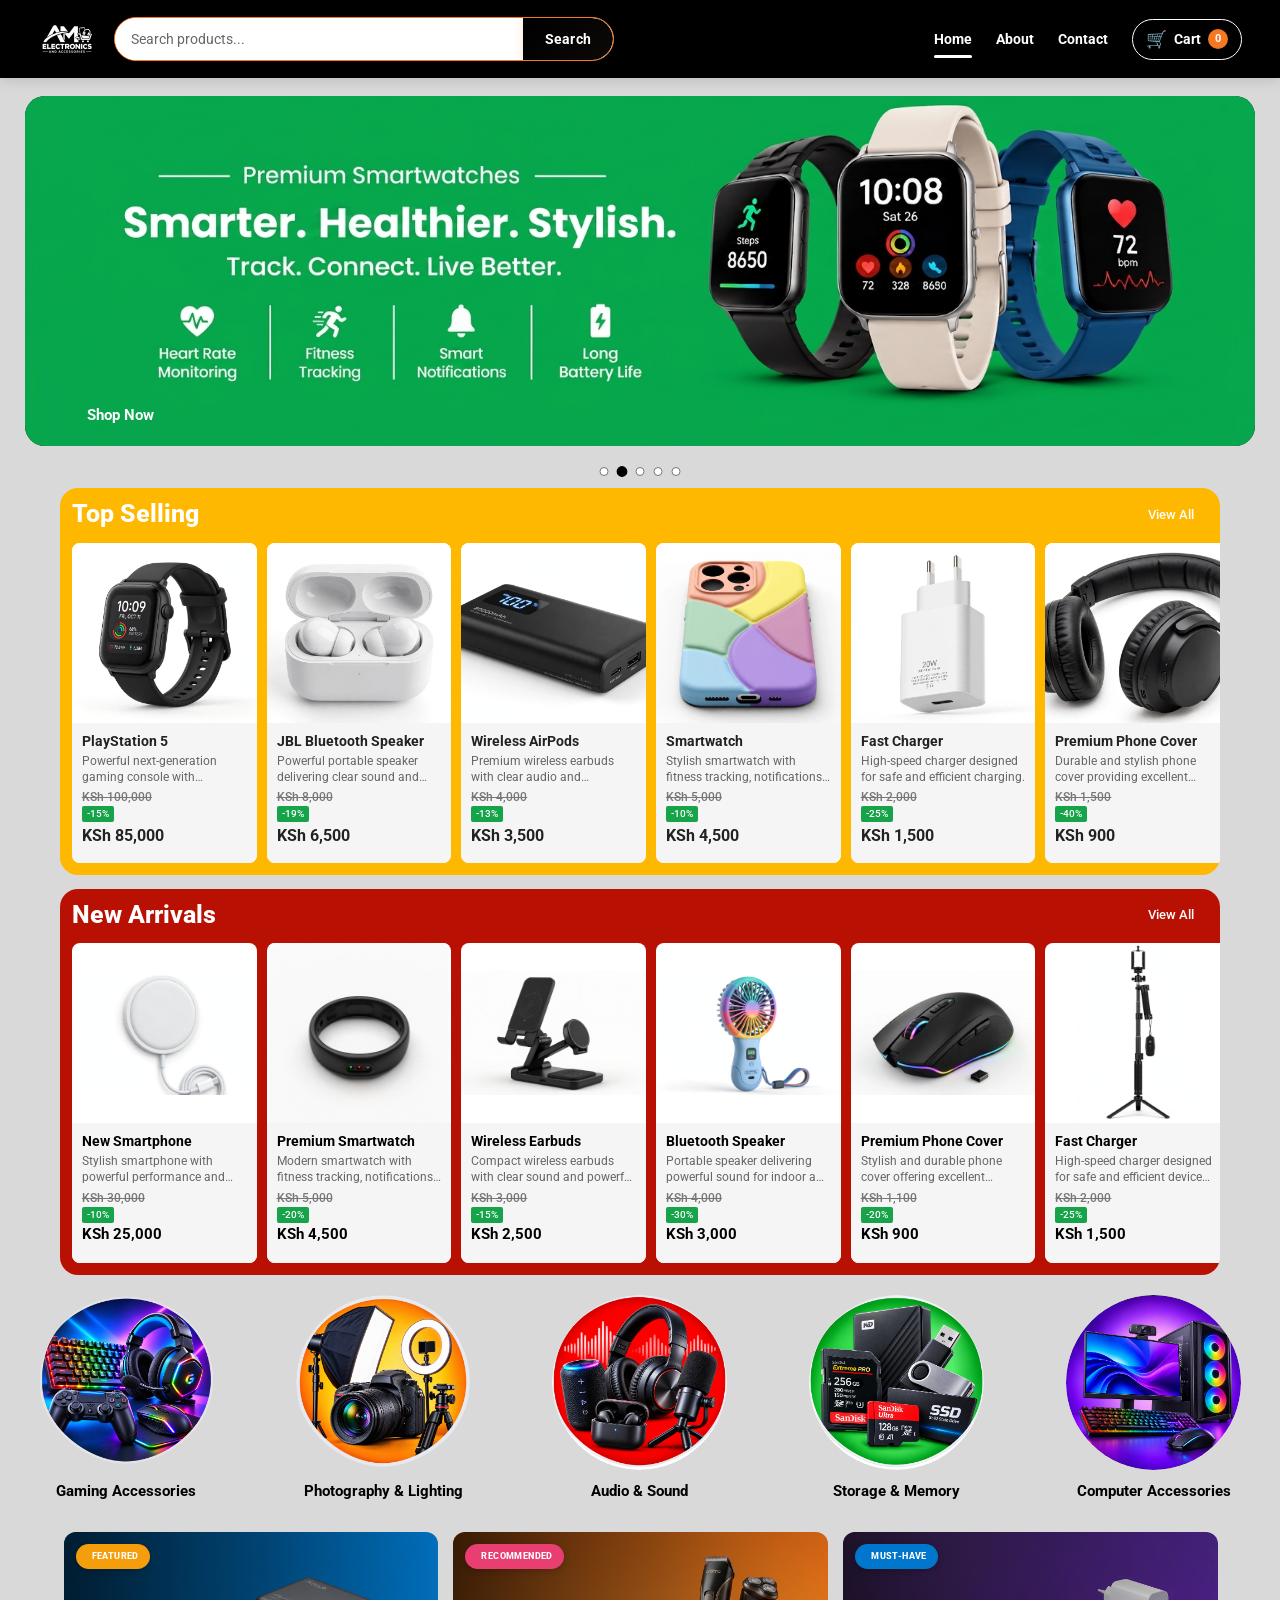
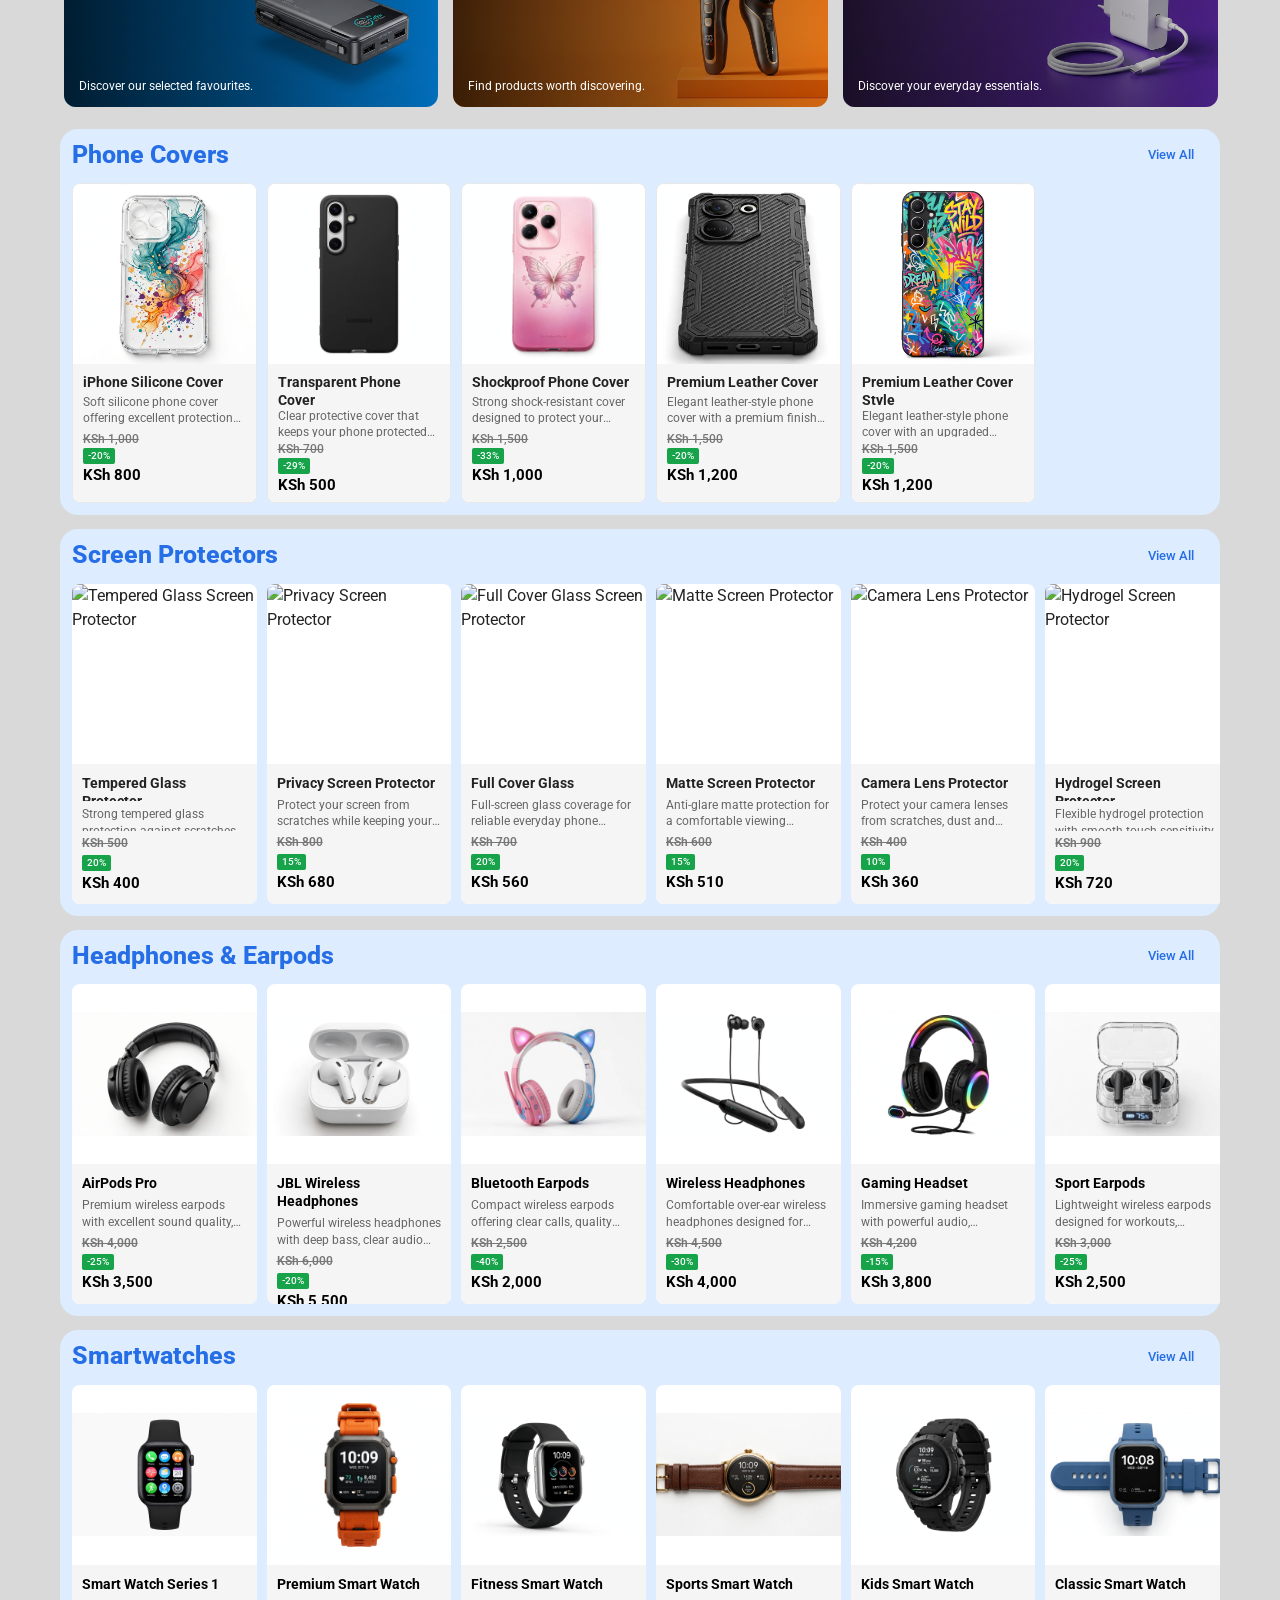
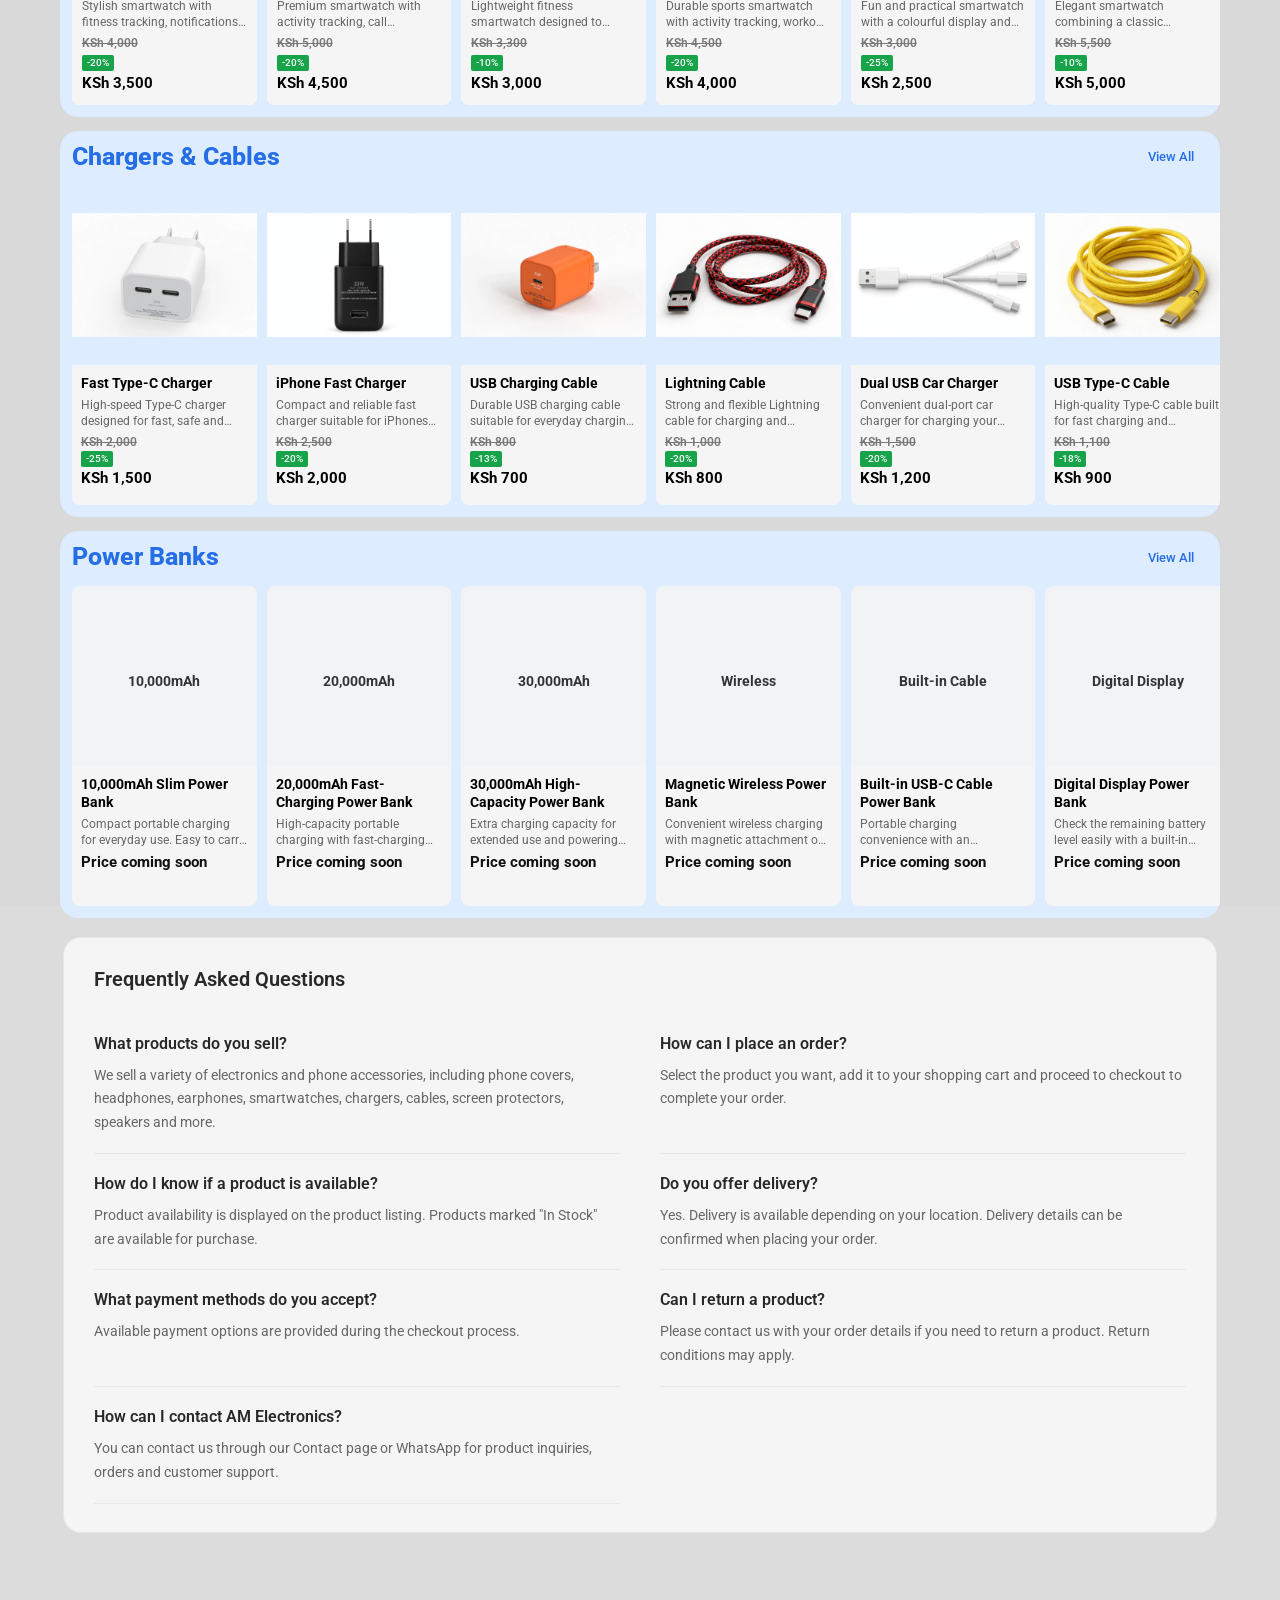
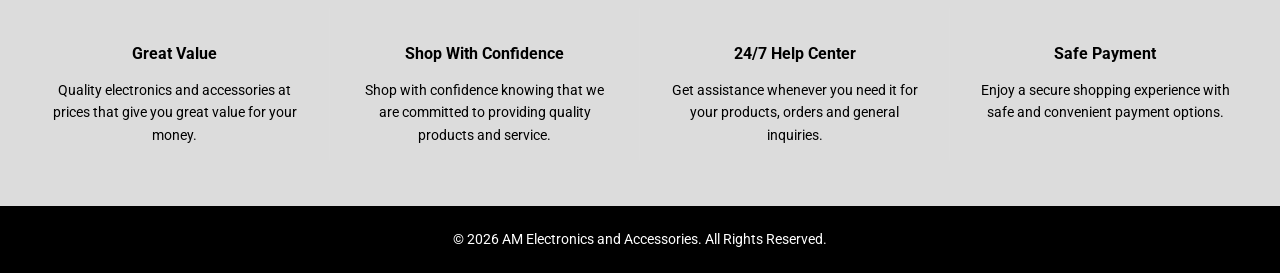
==== index.html @ 2d087022 "Update print statement from 'Hello' to 'Goodbye'" ====
<!DOCTYPE html>
<html lang="en">
<head>
  <meta charset="UTF-8" />
  <meta name="viewport" content="width=device-width, initial-scale=1.0" />
  <title>Ecommerce project</title>

  <link rel="stylesheet"
      href="https://cdnjs.cloudflare.com/ajax/libs/font-awesome/7.3.1/css/all.min.css">
  
      <!-- External CSS -->
  <link rel="stylesheet" href="Index.css"/>
</head>

<body>


<!-- =========================================
     FIXED BLACK NAVBAR
========================================= -->

<header class="site-navbar">

    <div class="navbar-container">

        <!-- LOGO -->
        <a href="index.html" class="navbar-logo">
            <img
                src="images.html/AM Electronics Logo in White.png"
                alt="AM Electronics and Accessories logo"
            >
        </a>


        <!-- SEARCH BAR -->
        <div class="navbar-search">

            <input
                type="search"
                id="productSearch"
                placeholder="Search products..."
                aria-label="Search products"
            >

            <button
                type="button"
                id="searchButton"
                aria-label="Search"
            >
                Search
            </button>

        </div>



        <!-- NAVIGATION -->
<nav class="navbar-menu" id="navbarMenu">

    <a href="index.html" class="active">
        Home
    </a>

    <a href="about.html">
        About
    </a>

    <a href="contact.html">
        Contact
    </a>

    <!-- CART -->
    <a href="cart.html" class="navbar-cart">

        <span class="cart-icon">🛒</span>

        <span>Cart</span>

        <span
            class="cart-count"
            id="cartCount"
        >
            0
        </span>

    </a>

</nav>
       

        <!-- MOBILE MENU BUTTON -->
        <button
            class="mobile-menu-button"
            id="mobileMenuButton"
            type="button"
            aria-label="Open navigation menu"
            aria-expanded="false"
        >
            ☰
        </button>

    </div>

</header>




<!-- =====================================================
     HERO SECTION
     DESKTOP IMAGES: DESKTOP + TABLETS
     MOBILE IMAGES: MOBILE PHONES
     ONLY SHOP NOW BUTTONS ARE CLICKABLE
===================================================== -->

<section class="hero"
         id="hero"
         aria-label="Featured promotions">

    <div class="hero-slider">




<!-- SLIDE 1 -->

<div class="hero-slide active">

    <picture>

        <source
            media="(max-width: 600px)"
            srcset="./images.html/Mobile/phone%20hero%20slide%201%20final.jpeg"
        >

        <img
            src="./images.html/1230px hero slide 1.png"
            alt="Electronics and accessories"
        >

    </picture>

    <a href="shop.html" class="hero-button">
        Shop Now
        <i class="fa-solid fa-arrow-right" aria-hidden="true"></i>
    </a>

</div>


      

      
        <!-- SLIDE 2 -->

        <div class="hero-slide">

            <picture>
                <source
                    media="(max-width: 600px)"
                    srcset="./images.html/Mobile/Phone%20hero%20slide%202%20final%20edit.png"
                >

                <img
                    src="images.html/1230px hero slide 2 refined.jpeg"
                    alt="Premium phone case collection"
                >
            </picture>

            <a href="shop.html" class="hero-button">
                Shop Now
                <i class="fa-solid fa-arrow-right" aria-hidden="true"></i>
            </a>

        </div>


        <!-- SLIDE 3 -->

        <div class="hero-slide">

            <picture>
                <source
                    media="(max-width: 600px)"
                    srcset="./images.html/Mobile/Phone%20hero%20slide%203.png"
                >

                <img
                    src="images.html/Powerbanks hero image with purple background.jpg"
                    alt="Modern smartwatches"
                >
            </picture>

            <a href="shop.html" class="hero-button">
                Shop Now
                <i class="fa-solid fa-arrow-right" aria-hidden="true"></i>
            </a>

        </div>


        <!-- SLIDE 4 -->

        <div class="hero-slide">

            <picture>
                <source
                    media="(max-width: 600px)"
                    srcset="images.html/mobile/hero-slide-4.png"
                >

                <img
                    src="images.html/Fast Charging Accessories on Blue.png"
                    alt="Power banks"
                >
            </picture>

            <a href="shop.html" class="hero-button">
                Shop Now
                <i class="fa-solid fa-arrow-right" aria-hidden="true"></i>
            </a>

        </div>


        <!-- SLIDE 5 -->

        <div class="hero-slide">

            <picture>
                <source
                    media="(max-width: 600px)"
                    srcset="./images.html/Mobile/Phone%20hero%20slide%205.png"
                >

                <img
                    src="images.html/Vibrant Phone Cases on Orange Gradient.png"
                    alt="Phone and laptop stands"
                >
            </picture>

            <a href="shop.html" class="hero-button">
                Shop Now
                <i class="fa-solid fa-arrow-right" aria-hidden="true"></i>
            </a>

        </div>

    </div>


    <!-- PREVIOUS SLIDE -->

    <button
        class="hero-prev"
        type="button"
        aria-label="Previous slide">
        &#10094;
    </button>


    <!-- NEXT SLIDE -->

    <button
        class="hero-next"
        type="button"
        aria-label="Next slide">
        &#10095;
    </button>


    <!-- PAGINATION DOTS -->

    <div class="hero-dots">

        <button class="hero-dot active"
                data-slide="0"
                type="button"
                aria-label="Go to slide 1"
                aria-current="true"></button>

        <button class="hero-dot"
                data-slide="1"
                type="button"
                aria-label="Go to slide 2"></button>

        <button class="hero-dot"
                data-slide="2"
                type="button"
                aria-label="Go to slide 3"></button>

        <button class="hero-dot"
                data-slide="3"
                type="button"
                aria-label="Go to slide 4"></button>

        <button class="hero-dot"
                data-slide="4"
                type="button"
                aria-label="Go to slide 5"></button>

    </div>

</section>



<!-- =========================================================
     TOP SELLING PRODUCTS SECTION
     ========================================================= -->

<!-- GOOGLE FONT: POPPINS -->

<link rel="preconnect" href="https://fonts.googleapis.com">
<link rel="preconnect" href="https://fonts.gstatic.com" crossorigin>

<link
    href="https://fonts.googleapis.com/css2?family=Poppins:wght@400;500;600;700&display=swap"
    rel="stylesheet">


<section class="top-selling-section" id="top-selling">

    <!-- =====================================================
         CAROUSEL CONTAINER
         ===================================================== -->

    <div class="top-selling-slider">


        <!-- =================================================
             CAROUSEL HEADER
             ================================================= -->

        <div class="top-selling-header">

            <!-- SECTION HEADING: TOP LEFT -->

            <div class="top-selling-heading">

                <h2>Top Selling</h2>

            </div>


            <!-- VIEW ALL: TOP RIGHT -->

            <a
                href="shop.html?placement=top-selling"
                class="top-selling-shop-btn"
                aria-label="View all top-selling products">

                View All

                <i class="fa-solid fa-arrow-right" aria-hidden="true"></i>

            </a>

        </div>


        <!-- =================================================
             LEFT SCROLL BUTTON
             ================================================= -->

        <button
            class="top-selling-arrow top-selling-prev"
            id="topSellingPrev"
            type="button"
            aria-label="Scroll to previous products">

            <i class="fa-solid fa-chevron-left" aria-hidden="true"></i>

        </button>


        <!-- =================================================
             PRODUCT TRACK
             ================================================= -->

        <div class="top-selling-track" id="topSellingTrack">


            <!-- =============================================
                 PRODUCT 1: PLAYSTATION 5
                 ============================================= -->

            <article class="top-selling-card"
                     data-product-id="ps5">

                <a
                    href="product-details.html?id=ps5"
                    class="product-details-link"
                    aria-label="View PlayStation 5 details">

                    <div class="top-selling-image">

                        <img
                            src="images.html/Top selling items category, item 1.enc"
                            alt="PlayStation 5 gaming console"
                            loading="lazy">

                    </div>

                </a>


                <div class="top-selling-details">

                    <h3>
                        <a
                            href="product-details.html?id=ps5"
                            class="product-details-link">

                            PlayStation 5

                        </a>
                    </h3>


                    <p>
                        Powerful next-generation gaming console with
                        immersive graphics and performance.
                    </p>


                    <div class="top-selling-price">

                        <del>KSh 100,000</del>

                        <span class="discount-badge">
                            -15%
                        </span>

                        <strong>KSh 85,000</strong>

                    </div>

                </div>

            </article>


            <!-- =============================================
                 PRODUCT 2: JBL BLUETOOTH SPEAKER
                 ============================================= -->

            <article class="top-selling-card"
                     data-product-id="jbl-speaker">

                <a
                    href="product-details.html?id=jbl-speaker"
                    class="product-details-link"
                    aria-label="View Bluetooth Speaker details">

                    <div class="top-selling-image">

                        <img
                            src="images.html/Top selling items category, item 2.enc"
                            alt="JBL Bluetooth speaker"
                            loading="lazy">

                    </div>

                </a>


                <div class="top-selling-details">

                    <h3>
                        <a
                            href="product-details.html?id=jbl-speaker"
                            class="product-details-link">

                            JBL Bluetooth Speaker

                        </a>
                    </h3>


                    <p>
                        Powerful portable speaker delivering clear
                        sound and deep bass.
                    </p>


                    <div class="top-selling-price">

                        <del>KSh 8,000</del>

                        <span class="discount-badge">
                            -19%
                        </span>

                        <strong>KSh 6,500</strong>

                    </div>

                </div>

            </article>


            <!-- =============================================
                 PRODUCT 3: WIRELESS AIRPODS
                 ============================================= -->

            <article class="top-selling-card"
                     data-product-id="airpods">

                <a
                    href="product-details.html?id=airpods"
                    class="product-details-link"
                    aria-label="View Wireless AirPods details">

                    <div class="top-selling-image">

                        <img
                            src="images.html/Top selling items category, item 3.enc"
                            alt="Wireless AirPods earbuds"
                            loading="lazy">

                    </div>

                </a>


                <div class="top-selling-details">

                    <h3>
                        <a
                            href="product-details.html?id=airpods"
                            class="product-details-link">

                            Wireless AirPods

                        </a>
                    </h3>


                    <p>
                        Premium wireless earbuds with clear audio
                        and convenient charging.
                    </p>


                    <div class="top-selling-price">

                        <del>KSh 4,000</del>

                        <span class="discount-badge">
                            -13%
                        </span>

                        <strong>KSh 3,500</strong>

                    </div>

                </div>

            </article>


            <!-- =============================================
                 PRODUCT 4: SMARTWATCH
                 ============================================= -->

            <article class="top-selling-card"
                     data-product-id="smartwatch">

                <a
                    href="product-details.html?id=smartwatch"
                    class="product-details-link"
                    aria-label="View Smartwatch details">

                    <div class="top-selling-image">

                        <img
                            src="images.html/Top selling items category, item 4.enc"
                            alt="Smartwatch"
                            loading="lazy">

                    </div>

                </a>


                <div class="top-selling-details">

                    <h3>
                        <a
                            href="product-details.html?id=smartwatch"
                            class="product-details-link">

                            Smartwatch

                        </a>
                    </h3>


                    <p>
                        Stylish smartwatch with fitness tracking,
                        notifications and smart features.
                    </p>


                    <div class="top-selling-price">

                        <del>KSh 5,000</del>

                        <span class="discount-badge">
                            -10%
                        </span>

                        <strong>KSh 4,500</strong>

                    </div>

                </div>

            </article>


            <!-- =============================================
                 PRODUCT 5: FAST CHARGER
                 ============================================= -->

            <article class="top-selling-card"
                     data-product-id="fast-charger">

                <a
                    href="product-details.html?id=fast-charger"
                    class="product-details-link"
                    aria-label="View Fast Charger details">

                    <div class="top-selling-image">

                        <img
                            src="images.html/Top selling items category, item 5.enc"
                            alt="Fast charger"
                            loading="lazy">

                    </div>

                </a>


                <div class="top-selling-details">

                    <h3>
                        <a
                            href="product-details.html?id=fast-charger"
                            class="product-details-link">

                            Fast Charger

                        </a>
                    </h3>


                    <p>
                        High-speed charger designed for safe
                        and efficient charging.
                    </p>


                    <div class="top-selling-price">

                        <del>KSh 2,000</del>

                        <span class="discount-badge">
                            -25%
                        </span>

                        <strong>KSh 1,500</strong>

                    </div>

                </div>

            </article>


            <!-- =============================================
                 PRODUCT 6: PREMIUM PHONE COVER
                 ============================================= -->

            <article class="top-selling-card"
                     data-product-id="phone-cover">

                <a
                    href="product-details.html?id=phone-cover"
                    class="product-details-link"
                    aria-label="View Premium Phone Cover details">

                    <div class="top-selling-image">

                        <img
                            src="images.html/Top selling items category, item 6.enc"
                            alt="Premium phone cover"
                            loading="lazy">

                    </div>

                </a>


                <div class="top-selling-details">

                    <h3>
                        <a
                            href="product-details.html?id=phone-cover"
                            class="product-details-link">

                            Premium Phone Cover

                        </a>
                    </h3>


                    <p>
                        Durable and stylish phone cover providing
                        excellent everyday protection.
                    </p>


                    <div class="top-selling-price">

                        <del>KSh 1,500</del>

                        <span class="discount-badge">
                            -40%
                        </span>

                        <strong>KSh 900</strong>

                    </div>

                </div>

            </article>


            <!-- =============================================
                 PRODUCT 7: LED RING LIGHT
                 ============================================= -->

            <article class="top-selling-card"
                     data-product-id="ring-light">

                <a
                    href="product-details.html?id=ring-light"
                    class="product-details-link"
                    aria-label="View LED Ring Light details">

                    <div class="top-selling-image">

                        <img
                            src="images.html/Top selling items category, item 7.enc"
                            alt="LED ring light"
                            loading="lazy">

                    </div>

                </a>


                <div class="top-selling-details">

                    <h3>
                        <a
                            href="product-details.html?id=ring-light"
                            class="product-details-link">

                            LED Ring Light

                        </a>
                    </h3>


                    <p>
                        Adjustable lighting for photography,
                        videos and livestreaming.
                    </p>


                    <div class="top-selling-price">

                        <del>KSh 3,500</del>

                        <span class="discount-badge">
                            -20%
                        </span>

                        <strong>KSh 2,800</strong>

                    </div>

                </div>

            </article>


            <!-- =============================================
                 PRODUCT 8: USB TYPE-C CABLE
                 ============================================= -->

            <article class="top-selling-card"
                     data-product-id="type-c-cable">

                <a
                    href="product-details.html?id=type-c-cable"
                    class="product-details-link"
                    aria-label="View USB Type-C Cable details">

                    <div class="top-selling-image">

                        <img
                            src="images.html/Top selling items category, item 8.enc"
                            alt="USB Type-C cable"
                            loading="lazy">

                    </div>

                </a>


                <div class="top-selling-details">

                    <h3>
                        <a
                            href="product-details.html?id=type-c-cable"
                            class="product-details-link">

                            USB Type-C Cable

                        </a>
                    </h3>


                    <p>
                        Durable fast-charging cable suitable for
                        modern smartphones and devices.
                    </p>


                    <div class="top-selling-price">

                        <del>KSh 1,200</del>

                        <span class="discount-badge">
                            -33%
                        </span>

                        <strong>KSh 800</strong>

                    </div>

                </div>

            </article>


        </div>
        <!-- END PRODUCT TRACK -->


        <!-- =================================================
             RIGHT SCROLL BUTTON
             ================================================= -->

        <button
            class="top-selling-arrow top-selling-next"
            id="topSellingNext"
            type="button"
            aria-label="Scroll to next products">

            <i class="fa-solid fa-chevron-right" aria-hidden="true"></i>

        </button>


    </div>
    <!-- END CAROUSEL CONTAINER -->

</section>

<!-- END TOP SELLING SECTION -->



<!-- =========================================================
     NEW ARRIVALS SECTION
     AM ELECTRONICS AND ACCESSORIES
========================================================= -->

<section class="new-arrivals-section" id="new-arrivals">

    <!-- MAIN CAROUSEL CONTAINER -->
    <div class="new-arrivals-slider">

        <!-- SECTION HEADER -->
        <div class="new-arrivals-header">

            <!-- LEFT: SECTION HEADING -->
            <div class="new-arrivals-heading">
                <h2>New Arrivals</h2>
            </div>

            <!-- RIGHT: VIEW ALL BUTTON -->
            <a
                href="shop.html?placement=new-arrivals"
                class="new-arrivals-shop-btn"
                aria-label="View all new arrivals">

                View All

                <i class="fa-solid fa-arrow-right" aria-hidden="true"></i>

            </a>

        </div>


        <!-- LEFT SCROLL BUTTON -->
        <button
            class="new-arrivals-arrow new-arrivals-prev"
            id="newArrivalsPrev"
            type="button"
            aria-label="Previous new arrivals">

            <i class="fa-solid fa-chevron-left" aria-hidden="true"></i>

        </button>


        <!-- PRODUCT TRACK -->
        <div class="new-arrivals-track" id="newArrivalsTrack">


            <!-- =========================================
                 PRODUCT 1: NEW SMARTPHONE
            ========================================= -->

            <article class="new-arrival-card" data-product-id="new-smartphone">

                <a
                    href="product-details.html?id=new-smartphone"
                    class="product-details-link"
                    aria-label="View New Smartphone details">

                    <div class="new-arrival-image">

                        <img
                            src="images.html/New arrivals category, item 1.enc"
                            alt="New Smartphone"
                            loading="lazy">

                    </div>

                </a>

                <div class="new-arrival-details">

                    <h3>
                        <a href="product-details.html?id=new-smartphone">
                            New Smartphone
                        </a>
                    </h3>

                    <p>
                        Stylish smartphone with powerful performance
                        and modern features.
                    </p>

                    <div class="new-arrival-price">
                        <del>KSh 30,000</del>
                        <span class="discount-badge">-10%</span>
                        <strong>KSh 25,000</strong>
                    </div>

                </div>

            </article>


            <!-- =========================================
                 PRODUCT 2: PREMIUM SMARTWATCH
            ========================================= -->

            <article class="new-arrival-card" data-product-id="premium-smartwatch">

                <a
                    href="product-details.html?id=premium-smartwatch"
                    class="product-details-link"
                    aria-label="View Premium Smartwatch details">

                    <div class="new-arrival-image">

                        <img
                            src="images.html/New arrivals category, item 2.enc"
                            alt="Premium Smartwatch"
                            loading="lazy">

                    </div>

                </a>

                <div class="new-arrival-details">

                    <h3>
                        <a href="product-details.html?id=premium-smartwatch">
                            Premium Smartwatch
                        </a>
                    </h3>

                    <p>
                        Modern smartwatch with fitness tracking,
                        notifications and smart features.
                    </p>

                    <div class="new-arrival-price">
                        <del>KSh 5,000</del>
                        <span class="discount-badge">-20%</span>
                        <strong>KSh 4,500</strong>
                    </div>

                </div>

            </article>


            <!-- =========================================
                 PRODUCT 3: WIRELESS EARBUDS
            ========================================= -->

            <article class="new-arrival-card" data-product-id="wireless-earbuds">

                <a
                    href="product-details.html?id=wireless-earbuds"
                    class="product-details-link"
                    aria-label="View Wireless Earbuds details">

                    <div class="new-arrival-image">

                        <img
                            src="images.html/New arrivals category, item 3.enc"
                            alt="Wireless Earbuds"
                            loading="lazy">

                    </div>

                </a>

                <div class="new-arrival-details">

                    <h3>
                        <a href="product-details.html?id=wireless-earbuds">
                            Wireless Earbuds
                        </a>
                    </h3>

                    <p>
                        Compact wireless earbuds with clear sound
                        and powerful battery life.
                    </p>

                    <div class="new-arrival-price">
                        <del>KSh 3,000</del>
                        <span class="discount-badge">-15%</span>
                        <strong>KSh 2,500</strong>
                    </div>

                </div>

            </article>


            <!-- =========================================
                 PRODUCT 4: BLUETOOTH SPEAKER
            ========================================= -->

            <article class="new-arrival-card" data-product-id="bluetooth-speaker">

                <a
                    href="product-details.html?id=bluetooth-speaker"
                    class="product-details-link"
                    aria-label="View Bluetooth Speaker details">

                    <div class="new-arrival-image">

                        <img
                            src="images.html/New arriavals category, item 4.enc"
                            alt="Bluetooth Speaker"
                            loading="lazy">

                    </div>

                </a>

                <div class="new-arrival-details">

                    <h3>
                        <a href="product-details.html?id=bluetooth-speaker">
                            Bluetooth Speaker
                        </a>
                    </h3>

                    <p>
                        Portable speaker delivering powerful sound
                        for indoor and outdoor use.
                    </p>

                    <div class="new-arrival-price">
                        <del>KSh 4,000</del>
                        <span class="discount-badge">-30%</span>
                        <strong>KSh 3,000</strong>
                    </div>

                </div>

            </article>


            <!-- =========================================
                 PRODUCT 5: PREMIUM PHONE COVER
            ========================================= -->

            <article class="new-arrival-card" data-product-id="premium-phone-cover">

                <a
                    href="product-details.html?id=premium-phone-cover"
                    class="product-details-link"
                    aria-label="View Premium Phone Cover details">

                    <div class="new-arrival-image">

                        <img
                            src="images.html/New arrivals category, item 5.enc"
                            alt="Premium Phone Cover"
                            loading="lazy">

                    </div>

                </a>

                <div class="new-arrival-details">

                    <h3>
                        <a href="product-details.html?id=premium-phone-cover">
                            Premium Phone Cover
                        </a>
                    </h3>

                    <p>
                        Stylish and durable phone cover offering
                        excellent everyday protection.
                    </p>

                    <div class="new-arrival-price">
                        <del>KSh 1,100</del>
                        <span class="discount-badge">-20%</span>
                        <strong>KSh 900</strong>
                    </div>

                </div>

            </article>


            <!-- =========================================
                 PRODUCT 6: FAST CHARGER
            ========================================= -->

            <article class="new-arrival-card" data-product-id="fast-charger">

                <a
                    href="product-details.html?id=fast-charger"
                    class="product-details-link"
                    aria-label="View Fast Charger details">

                    <div class="new-arrival-image">

                        <img
                            src="images.html/New arrivals category, item 6.enc"
                            alt="Fast Charger"
                            loading="lazy">

                    </div>

                </a>

                <div class="new-arrival-details">

                    <h3>
                        <a href="product-details.html?id=fast-charger">
                            Fast Charger
                        </a>
                    </h3>

                    <p>
                        High-speed charger designed for safe
                        and efficient device charging.
                    </p>

                    <div class="new-arrival-price">
                        <del>KSh 2,000</del>
                        <span class="discount-badge">-25%</span>
                        <strong>KSh 1,500</strong>
                    </div>

                </div>

            </article>


            <!-- =========================================
                 PRODUCT 7: LED RING LIGHT
            ========================================= -->

            <article class="new-arrival-card" data-product-id="led-ring-light">

                <a
                    href="product-details.html?id=led-ring-light"
                    class="product-details-link"
                    aria-label="View LED Ring Light details">

                    <div class="new-arrival-image">

                        <img
                            src="images.html/New arrivals category, item 7.enc"
                            alt="LED Ring Light"
                            loading="lazy">

                    </div>

                </a>

                <div class="new-arrival-details">

                    <h3>
                        <a href="product-details.html?id=led-ring-light">
                            LED Ring Light
                        </a>
                    </h3>

                    <p>
                        Adjustable LED lighting for photography,
                        videos and livestreaming.
                    </p>

                    <div class="new-arrival-price">
                        <del>KSh 3,000</del>
                        <span class="discount-badge">-10%</span>
                        <strong>KSh 2,800</strong>
                    </div>

                </div>

            </article>


            <!-- =========================================
                 PRODUCT 8: USB TYPE-C CABLE
            ========================================= -->

            <article class="new-arrival-card" data-product-id="type-c-cable">

                <a
                    href="product-details.html?id=type-c-cable"
                    class="product-details-link"
                    aria-label="View USB Type-C Cable details">

                    <div class="new-arrival-image">

                        <img
                            src="images.html/New arrivals category, item 8.enc"
                            alt="USB Type-C Cable"
                            loading="lazy">

                    </div>

                </a>

                <div class="new-arrival-details">

                    <h3>
                        <a href="product-details.html?id=type-c-cable">
                            USB Type-C Cable
                        </a>
                    </h3>

                    <p>
                        Durable fast-charging cable suitable for
                        modern smartphones and devices.
                    </p>

                    <div class="new-arrival-price">
                        <del>KSh 1,000</del>
                        <span class="discount-badge">-10%</span>
                        <strong>KSh 800</strong>
                    </div>

                </div>

            </article>


            <!-- =========================================
                 PRODUCT 9: ADDITIONAL SMARTPHONE
            ========================================= -->

            <article class="new-arrival-card" data-product-id="new-smartphone">

                <a
                    href="product-details.html?id=new-smartphone"
                    class="product-details-link"
                    aria-label="View New Smartphone details">

                    <div class="new-arrival-image">

                        <img
                            src="images.html/New arrivals category, item 9.enc"
                            alt="New Smartphone"
                            loading="lazy">

                    </div>

                </a>

                <div class="new-arrival-details">

                    <h3>
                        <a href="product-details.html?id=new-smartphone">
                            New Smartphone
                        </a>
                    </h3>

                    <p>
                        Latest smartphone with modern features.
                    </p>

                    <div class="new-arrival-price">
                        <del>KSh 30,000</del>
                        <span class="discount-badge">-10%</span>
                        <strong>KSh 25,000</strong>
                    </div>

                </div>

            </article>


            <!-- =========================================
                 PRODUCT 10: ADDITIONAL SMARTWATCH
            ========================================= -->

            <article class="new-arrival-card" data-product-id="premium-smartwatch">

                <a
                    href="product-details.html?id=premium-smartwatch"
                    class="product-details-link"
                    aria-label="View Premium Smartwatch details">

                    <div class="new-arrival-image">

                        <img
                            src="images.html/TEBBCT10000LDK_INFO_2_EN.webp"
                            alt="Premium Smartwatch"
                            loading="lazy">

                    </div>

                </a>

                <div class="new-arrival-details">

                    <h3>
                        <a href="product-details.html?id=premium-smartwatch">
                            Premium Smartwatch
                        </a>
                    </h3>

                    <p>
                        Stylish smartwatch with smart features.
                    </p>

                    <div class="new-arrival-price">
                        <del>KSh 5,000</del>
                        <span class="discount-badge">-10%</span>
                        <strong>KSh 4,500</strong>
                    </div>

                </div>

            </article>


        </div>
        <!-- END PRODUCT TRACK -->


        <!-- RIGHT SCROLL BUTTON -->
        <button
            class="new-arrivals-arrow new-arrivals-next"
            id="newArrivalsNext"
            type="button"
            aria-label="Next new arrivals">

            <i class="fa-solid fa-chevron-right" aria-hidden="true"></i>

        </button>

    </div>
    <!-- END MAIN CAROUSEL CONTAINER -->

</section>

<!-- END NEW ARRIVALS SECTION -->



<!-- =========================================
     SHOP BY CATEGORY CIRCLES
========================================= -->

<section class="category-circles-section" id="shop-by-category">

    <div class="category-circles-container">

        <div class="category-circles-track">

            <!-- GAMING ACCESSORIES -->
            <a href="shop.html?category=gaming-accessories"
               class="category-circle-item"
               aria-label="View all Gaming Accessories">

                <div class="category-circle-image">
                    <img src="images.html/Gaming accessories png"
                         alt="Gaming Accessories"
                         loading="lazy">
                </div>

                <h3>Gaming Accessories</h3>

            </a>


            <!-- PHOTOGRAPHY & LIGHTING -->
            <a href="shop.html?category=photography-lighting"
               class="category-circle-item"
               aria-label="View all Photography and Lighting products">

                <div class="category-circle-image">
                    <img src="images.html/Camera Gear Studio Badge for photography and lighting section"
                         alt="Photography and Lighting"
                         loading="lazy">
                </div>

                <h3>Photography &amp; Lighting</h3>

            </a>


            <!-- AUDIO & SOUND -->
            <a href="shop.html?category=audio-sound"
               class="category-circle-item"
               aria-label="View all Audio and Sound products">

                <div class="category-circle-image">
                    <img src="images.html/Premium Audio Gear Icon for audio and sound"
                         alt="Audio and Sound"
                         loading="lazy">
                </div>

                <h3>Audio &amp; Sound</h3>

            </a>


            <!-- STORAGE & MEMORY -->
            <a href="shop.html?category=storage-memory"
               class="category-circle-item"
               aria-label="View all Storage and Memory products">

                <div class="category-circle-image">
                    <img src="images.html/Memory Storage Devices Product Collage for storage and memory"
                         alt="Storage and Memory"
                         loading="lazy">
                </div>

                <h3>Storage &amp; Memory</h3>

            </a>


            <!-- COMPUTER ACCESSORIES -->
            <a href="shop.html?category=computer-accessories"
               class="category-circle-item"
               aria-label="View all Computer Accessories">

                <div class="category-circle-image">
                    <img src="images.html/Modern RGB Gaming PC Setup for computer accessories"
                         alt="Computer Accessories"
                         loading="lazy">
                </div>

                <h3>Computer Accessories</h3>

            </a>

        </div>

    </div>

</section>




<!-- =====================================================
     AM ELECTRONICS DISCOVERY SLIDES
===================================================== -->

<section class="discovery-slides-section">

    <div class="discovery-slides-wrapper">

        <!-- LEFT ARROW -->

        <button
            type="button"
            class="discovery-arrow discovery-arrow-left"
            id="discoveryPrev"
            aria-label="Previous slides"
        >
            <i class="fas fa-chevron-left"></i>
        </button>


        <!-- SLIDES TRACK -->

        <div
            class="discovery-slides-track"
            id="discoverySlidesTrack"
        >

            <!-- 1. TRENDING NOW -->

            <a
                href="Shop.html?category=trending"
                class="discovery-slide trending-slide"
            >

                <img
                    src="images.html/trending section"
                    alt="Trending Now"
                >

                <span class="discovery-slide-badge trending-badge">
                    <i class="fas fa-fire"></i> TRENDING
                </span>

                <div class="discovery-slide-content">
                    <p>Explore what's popular right now.</p>
                </div>

            </a>


            <!-- 2. FEATURED PRODUCTS -->

            <a
                href="Shop.html?category=featured"
                class="discovery-slide featured-slide"
            >

                <img
                    src="images.html/Amaya phone and laptop powerbank.jpg"
                    alt="Featured Products"
                >

                <span class="discovery-slide-badge featured-badge">
                    <i class="fas fa-star"></i> FEATURED
                </span>

                <div class="discovery-slide-content">
                    <p>Discover our selected favourites.</p>
                </div>

            </a>


            <!-- 3. RECOMMENDED FOR YOU -->

            <a
                href="Shop.html?category=recommended"
                class="discovery-slide recommended-slide"
            >

                <img
                    src="images.html/Oraimo shaving machine .jpg"
                    alt="Recommended for You"
                >

                <span class="discovery-slide-badge recommended-badge">
                    <i class="fas fa-heart"></i> RECOMMENDED
                </span>

                <div class="discovery-slide-content">
                    <p>Find products worth discovering.</p>
                </div>

            </a>


            <!-- 4. MUST-HAVE ACCESSORIES -->

            <a
                href="Shop.html?category=must-have"
                class="discovery-slide must-have-slide"
            >

                <img
                    src="images.html/Redmi 100W charger.jpg"
                    alt="Must-Have Accessories"
                >

                <span class="discovery-slide-badge must-have-badge">
                    <i class="fas fa-award"></i> MUST-HAVE
                </span>

                <div class="discovery-slide-content">
                    <p>Discover your everyday essentials.</p>
                </div>

            </a>


            <!-- 5. MORE TO EXPLORE -->

            <a
                href="Shop.html?category=explore"
                class="discovery-slide explore-slide"
            >

                <img
                    src="images.html/Explore more ps5.jpg"
                    alt="More to Explore"
                >

                <span class="discovery-slide-badge explore-badge">
                    <i class="fas fa-compass"></i> EXPLORE
                </span>

                <div class="discovery-slide-content">
                    <p>Discover even more possibilities.</p>
                </div>

            </a>

        </div>


        <!-- RIGHT ARROW -->

        <button
            type="button"
            class="discovery-arrow discovery-arrow-right"
            id="discoveryNext"
            aria-label="Next slides"
        >
            <i class="fas fa-chevron-right"></i>
        </button>

    </div>

</section>




<!-- =========================================
     GOOGLE FONTS: POPPINS
========================================= -->
<link rel="preconnect" href="https://fonts.googleapis.com">
<link rel="preconnect" href="https://fonts.gstatic.com" crossorigin>
<link href="https://fonts.googleapis.com/css2?family=Poppins:wght@300;400;500;600;700;800&display=swap" rel="stylesheet">


<!-- =========================================
     PHONE COVERS SECTION
========================================= -->
<section class="phone-covers-section" id="phone-covers">

    <!-- MAIN CAROUSEL CONTAINER -->
    <div class="phone-covers-slider">

        <!-- SECTION HEADER -->
        <div class="phone-covers-header">

            <div class="phone-covers-heading">
                <h2>Phone Covers</h2>
            </div>

            <!-- VIEW ALL BUTTON -->
            <a href="shop.html?category=covers" class="phone-covers-view-all">
                View All
                <i class="fas fa-arrow-right" aria-hidden="true"></i>
            </a>

        </div>


        <!-- LEFT SCROLL BUTTON -->
        <button
            type="button"
            class="phone-covers-prev"
            id="phoneCoversPrev"
            aria-label="Previous phone covers">

            <i class="fas fa-chevron-left" aria-hidden="true"></i>

        </button>


        <!-- PRODUCT TRACK -->
        <div class="phone-covers-track" id="phoneCoversTrack">

            <!-- PRODUCT 1 -->
            <article class="phone-cover-card" data-product-id="iphone-silicone-cover">

                <a href="product-details.html?id=iphone-silicone-cover" class="product-details-link">

                    <div class="phone-covers-image">
                        <img
                            src="images.html/Phone cover category, cover 1..enc"
                            alt="iPhone Silicone Cover"
                            loading="lazy">
                    </div>

                </a>

                <div class="phone-covers-details">

                    <h3>
                        <a href="product-details.html?id=iphone-silicone-cover">
                            iPhone Silicone Cover
                        </a>
                    </h3>

                    <p>
                        Soft silicone phone cover offering excellent protection and a comfortable grip.
                    </p>

                    <div class="phone-covers-price">
                        <del>KSh 1,000</del>
                        <span class="discount-badge">-20%</span>
                        <strong>KSh 800</strong>
                    </div>

                </div>

            </article>


            <!-- PRODUCT 2 -->
            <article class="phone-cover-card" data-product-id="transparent-phone-cover">

                <a href="product-details.html?id=transparent-phone-cover" class="product-details-link">

                    <div class="phone-covers-image">
                        <img
                            src="images.html/Phone cover category, cover 2.enc"
                            alt="Transparent Phone Cover"
                            loading="lazy">
                    </div>

                </a>

                <div class="phone-covers-details">

                    <h3>
                        <a href="product-details.html?id=transparent-phone-cover">
                            Transparent Phone Cover
                        </a>
                    </h3>

                    <p>
                        Clear protective cover that keeps your phone protected while showing its original design.
                    </p>

                    <div class="phone-covers-price">
                        <del>KSh 700</del>
                        <span class="discount-badge">-29%</span>
                        <strong>KSh 500</strong>
                    </div>

                </div>

            </article>


            <!-- PRODUCT 3 -->
            <article class="phone-cover-card" data-product-id="shockproof-phone-cover">

                <a href="product-details.html?id=shockproof-phone-cover" class="product-details-link">

                    <div class="phone-covers-image">
                        <img
                            src="images.html/Phone cover category, cover 3.enc"
                            alt="Shockproof Phone Cover"
                            loading="lazy">
                    </div>

                </a>

                <div class="phone-covers-details">

                    <h3>
                        <a href="product-details.html?id=shockproof-phone-cover">
                            Shockproof Phone Cover
                        </a>
                    </h3>

                    <p>
                        Strong shock-resistant cover designed to protect your phone from accidental drops.
                    </p>

                    <div class="phone-covers-price">
                        <del>KSh 1,500</del>
                        <span class="discount-badge">-33%</span>
                        <strong>KSh 1,000</strong>
                    </div>

                </div>

            </article>


            <!-- PRODUCT 4 -->
            <article class="phone-cover-card" data-product-id="premium-leather-cover">

                <a href="product-details.html?id=premium-leather-cover" class="product-details-link">

                    <div class="phone-covers-image">
                        <img
                            src="images.html/Phone cover category, cover 4.enc"
                            alt="Premium Leather Cover"
                            loading="lazy">
                    </div>

                </a>

                <div class="phone-covers-details">

                    <h3>
                        <a href="product-details.html?id=premium-leather-cover">
                            Premium Leather Cover
                        </a>
                    </h3>

                    <p>
                        Elegant leather-style phone cover with a premium finish and durable protection.
                    </p>

                    <div class="phone-covers-price">
                        <del>KSh 1,500</del>
                        <span class="discount-badge">-20%</span>
                        <strong>KSh 1,200</strong>
                    </div>

                </div>

            </article>


            <!-- PRODUCT 5 -->
            <article class="phone-cover-card" data-product-id="premium-leather-cover-2">

                <a href="product-details.html?id=premium-leather-cover-2" class="product-details-link">

                    <div class="phone-covers-image">
                        <img
                            src="images.html/Phone cover category, cover 6.enc"
                            alt="Premium Leather Cover Style 2"
                            loading="lazy">
                    </div>

                </a>

                <div class="phone-covers-details">

                    <h3>
                        <a href="product-details.html?id=premium-leather-cover-2">
                            Premium Leather Cover Style
                        </a>
                    </h3>

                    <p>
                        Elegant leather-style phone cover with an upgraded premium finish variant.
                    </p>

                    <div class="phone-covers-price">
                        <del>KSh 1,500</del>
                        <span class="discount-badge">-20%</span>
                        <strong>KSh 1,200</strong>
                    </div>

                </div>

            </article>

        </div>


        <!-- RIGHT SCROLL BUTTON -->
        <button
            type="button"
            class="phone-covers-next"
            id="phoneCoversNext"
            aria-label="Next phone covers">

            <i class="fas fa-chevron-right" aria-hidden="true"></i>

        </button>

    </div>

</section>







  

<!-- =======================================
     SCREEN PROTECTORS SECTION
========================================= -->
<section class="screen-protectors-section" id="screen-protectors">

    <!-- MAIN CAROUSEL CONTAINER -->
    <div class="screen-protectors-slider">

        <!-- SECTION HEADER INSIDE CAROUSEL -->
        <div class="screen-protectors-header">

            <!-- LEFT: SECTION HEADING -->
            <div class="screen-protectors-heading">
                <h2>Screen Protectors</h2>
            </div>

            <!-- RIGHT: VIEW ALL BUTTON -->
            <a href="shop.html?category=screen-protectors"
               class="screen-protectors-view-all">
                View All
                <i class="fa-solid fa-arrow-right"></i>
            </a>

        </div>


        <!-- LEFT CAROUSEL ARROW -->
        <button class="screen-protectors-arrow screen-protectors-prev"
                id="screenProtectorsPrev"
                type="button"
                aria-label="Previous products">
            <i class="fa-solid fa-chevron-left"></i>
        </button>


        <!-- PRODUCT CAROUSEL TRACK -->
        <div class="screen-protectors-track" id="screenProtectorsTrack">


            <!-- PRODUCT 1: TEMPERED GLASS PROTECTOR -->
            <article class="screen-protector-card"
                     data-product-id="tempered-glass-protector">

                <a href="product-details.html?id=tempered-glass-protector"
                   class="screen-protector-image-link">

                    <div class="screen-protector-image">
                        <img src="images.html/tempered-glass-protector.jpg"
                             alt="Tempered Glass Screen Protector">
                    </div>

                </a>

                <div class="screen-protector-details">

                    <h3>
                        <a href="product-details.html?id=tempered-glass-protector">
                            Tempered Glass Protector
                        </a>
                    </h3>

                    <p class="screen-protector-description">
                        Strong tempered glass protection against scratches and accidental impacts.
                    </p>

                    <div class="screen-protector-price">
                        <del class="deleted-price">KSh 500</del>

                        <span class="discount-badge">20%</span>

                        <span class="current-price">KSh 400</span>
                    </div>

                </div>
            </article>


            <!-- PRODUCT 2: PRIVACY SCREEN PROTECTOR -->
            <article class="screen-protector-card"
                     data-product-id="privacy-screen-protector">

                <a href="product-details.html?id=privacy-screen-protector"
                   class="screen-protector-image-link">

                    <div class="screen-protector-image">
                        <img src="images.html/privacy-screen-protector.jpg"
                             alt="Privacy Screen Protector">
                    </div>

                </a>

                <div class="screen-protector-details">

                    <h3>
                        <a href="product-details.html?id=privacy-screen-protector">
                            Privacy Screen Protector
                        </a>
                    </h3>

                    <p class="screen-protector-description">
                        Protect your screen from scratches while keeping your personal information private.
                    </p>

                    <div class="screen-protector-price">
                        <del class="deleted-price">KSh 800</del>

                        <span class="discount-badge">15%</span>

                        <span class="current-price">KSh 680</span>
                    </div>

                </div>
            </article>


            <!-- PRODUCT 3: FULL COVER GLASS -->
            <article class="screen-protector-card"
                     data-product-id="full-cover-glass">

                <a href="product-details.html?id=full-cover-glass"
                   class="screen-protector-image-link">

                    <div class="screen-protector-image">
                        <img src="images.html/full-cover-glass.jpg"
                             alt="Full Cover Glass Screen Protector">
                    </div>

                </a>

                <div class="screen-protector-details">

                    <h3>
                        <a href="product-details.html?id=full-cover-glass">
                            Full Cover Glass
                        </a>
                    </h3>

                    <p class="screen-protector-description">
                        Full-screen glass coverage for reliable everyday phone protection.
                    </p>

                    <div class="screen-protector-price">
                        <del class="deleted-price">KSh 700</del>

                        <span class="discount-badge">20%</span>

                        <span class="current-price">KSh 560</span>
                    </div>

                </div>
            </article>


            <!-- PRODUCT 4: MATTE SCREEN PROTECTOR -->
            <article class="screen-protector-card"
                     data-product-id="matte-screen-protector">

                <a href="product-details.html?id=matte-screen-protector"
                   class="screen-protector-image-link">

                    <div class="screen-protector-image">
                        <img src="images.html/matte-screen-protector.jpg"
                             alt="Matte Screen Protector">
                    </div>

                </a>

                <div class="screen-protector-details">

                    <h3>
                        <a href="product-details.html?id=matte-screen-protector">
                            Matte Screen Protector
                        </a>
                    </h3>

                    <p class="screen-protector-description">
                        Anti-glare matte protection for a comfortable viewing experience.
                    </p>

                    <div class="screen-protector-price">
                        <del class="deleted-price">KSh 600</del>

                        <span class="discount-badge">15%</span>

                        <span class="current-price">KSh 510</span>
                    </div>

                </div>
            </article>


            <!-- PRODUCT 5: CAMERA LENS PROTECTOR -->
            <article class="screen-protector-card"
                     data-product-id="camera-lens-protector">

                <a href="product-details.html?id=camera-lens-protector"
                   class="screen-protector-image-link">

                    <div class="screen-protector-image">
                        <img src="images.html/camera-lens-protector.jpg"
                             alt="Camera Lens Protector">
                    </div>

                </a>

                <div class="screen-protector-details">

                    <h3>
                        <a href="product-details.html?id=camera-lens-protector">
                            Camera Lens Protector
                        </a>
                    </h3>

                    <p class="screen-protector-description">
                        Protect your camera lenses from scratches, dust and everyday damage.
                    </p>

                    <div class="screen-protector-price">
                        <del class="deleted-price">KSh 400</del>

                        <span class="discount-badge">10%</span>

                        <span class="current-price">KSh 360</span>
                    </div>

                </div>
            </article>


            <!-- PRODUCT 6: HYDROGEL SCREEN PROTECTOR -->
            <article class="screen-protector-card"
                     data-product-id="hydrogel-screen-protector">

                <a href="product-details.html?id=hydrogel-screen-protector"
                   class="screen-protector-image-link">

                    <div class="screen-protector-image">
                        <img src="images.html/hydrogel-screen-protector.jpg"
                             alt="Hydrogel Screen Protector">
                    </div>

                </a>

                <div class="screen-protector-details">

                    <h3>
                        <a href="product-details.html?id=hydrogel-screen-protector">
                            Hydrogel Screen Protector
                        </a>
                    </h3>

                    <p class="screen-protector-description">
                        Flexible hydrogel protection with smooth touch sensitivity.
                    </p>

                    <div class="screen-protector-price">
                        <del class="deleted-price">KSh 900</del>

                        <span class="discount-badge">20%</span>

                        <span class="current-price">KSh 720</span>
                    </div>

                </div>
            </article>


        </div>


        <!-- RIGHT CAROUSEL ARROW -->
        <button class="screen-protectors-arrow screen-protectors-next"
                id="screenProtectorsNext"
                type="button"
                aria-label="Next products">
            <i class="fa-solid fa-chevron-right"></i>
        </button>

    </div>

</section>




<!-- =====================================================
     HEADPHONES & EARPODS SECTION
     ===================================================== -->

<section class="headphones-section" id="headphones">

    <!-- MAIN CAROUSEL CONTAINER -->
    <div class="headphones-slider">

        <!-- SECTION HEADER -->
        <div class="headphones-header">

            <div class="headphones-heading">
                <h2>Headphones & Earpods</h2>
            </div>

            <a href="shop.html?category=headphones"
               class="headphones-view-all">

                View All
                <i class="fa-solid fa-arrow-right"></i>

            </a>

        </div>


        <!-- LEFT CAROUSEL ARROW -->
        <button
            class="headphones-prev"
            id="headphonesPrev"
            type="button"
            aria-label="Previous products">

            <i class="fa-solid fa-chevron-left"></i>

        </button>


        <!-- PRODUCT CAROUSEL TRACK -->
        <div class="headphones-track" id="headphonesTrack">


            <!-- PRODUCT 1: AIRPODS PRO -->
            <article class="headphones-card"
                     data-product-id="airpods-pro">

                <a href="product-details.html?id=airpods-pro"
                   class="headphones-product-link">

                    <div class="headphones-image">
                        <img
                            src="images.html/Headphones category, headphone 1.enc"
                            alt="AirPods Pro">
                    </div>

                </a>

                <div class="headphones-details">

                    <h3>
                        <a href="product-details.html?id=airpods-pro">
                            AirPods Pro
                        </a>
                    </h3>

                    <p>
                        Premium wireless earpods with excellent sound quality,
                        noise cancellation and a comfortable fit.
                    </p>

                    <div class="headphones-price">

                        <del>KSh 4,000</del>

                        <span class="discount-badge">-25%</span>

                        <strong class="current-price">KSh 3,500</strong>

                    </div>

                </div>

            </article>


            <!-- PRODUCT 2: JBL WIRELESS HEADPHONES -->
            <article class="headphones-card"
                     data-product-id="jbl-wireless-headphones">

                <a href="product-details.html?id=jbl-wireless-headphones"
                   class="headphones-product-link">

                    <div class="headphones-image">
                        <img
                            src="images.html/Headphones category, earpods 2.enc"
                            alt="JBL Wireless Headphones">
                    </div>

                </a>

                <div class="headphones-details">

                    <h3>
                        <a href="product-details.html?id=jbl-wireless-headphones">
                            JBL Wireless Headphones
                        </a>
                    </h3>

                    <p>
                        Powerful wireless headphones with deep bass,
                        clear audio and long-lasting battery life.
                    </p>

                    <div class="headphones-price">

                        <del>KSh 6,000</del>

                        <span class="discount-badge">-20%</span>

                        <strong class="current-price">KSh 5,500</strong>

                    </div>

                </div>

            </article>


            <!-- PRODUCT 3: BLUETOOTH EARPODS -->
            <article class="headphones-card"
                     data-product-id="bluetooth-earpods">

                <a href="product-details.html?id=bluetooth-earpods"
                   class="headphones-product-link">

                    <div class="headphones-image">
                        <img
                            src="images.html/Headphones category, headphone 3.enc"
                            alt="Bluetooth Earpods">
                    </div>

                </a>

                <div class="headphones-details">

                    <h3>
                        <a href="product-details.html?id=bluetooth-earpods">
                            Bluetooth Earpods
                        </a>
                    </h3>

                    <p>
                        Compact wireless earpods offering clear calls,
                        quality music and convenient touch controls.
                    </p>

                    <div class="headphones-price">

                        <del>KSh 2,500</del>

                        <span class="discount-badge">-40%</span>

                        <strong class="current-price">KSh 2,000</strong>

                    </div>

                </div>

            </article>


            <!-- PRODUCT 4: WIRELESS HEADPHONES -->
            <article class="headphones-card"
                     data-product-id="wireless-headphones">

                <a href="product-details.html?id=wireless-headphones"
                   class="headphones-product-link">

                    <div class="headphones-image">
                        <img
                            src="images.html/Headphones category, neckbands 4.enc"
                            alt="Wireless Headphones">
                    </div>

                </a>

                <div class="headphones-details">

                    <h3>
                        <a href="product-details.html?id=wireless-headphones">
                            Wireless Headphones
                        </a>
                    </h3>

                    <p>
                        Comfortable over-ear wireless headphones designed
                        for music, gaming and everyday entertainment.
                    </p>

                    <div class="headphones-price">

                        <del>KSh 4,500</del>

                        <span class="discount-badge">-30%</span>

                        <strong class="current-price">KSh 4,000</strong>

                    </div>

                </div>

            </article>


            <!-- PRODUCT 5: GAMING HEADSET -->
            <article class="headphones-card"
                     data-product-id="gaming-headset">

                <a href="product-details.html?id=gaming-headset"
                   class="headphones-product-link">

                    <div class="headphones-image">
                        <img
                            src="images.html/Headphones category, headphone 5.enc"
                            alt="Gaming Headset">
                    </div>

                </a>

                <div class="headphones-details">

                    <h3>
                        <a href="product-details.html?id=gaming-headset">
                            Gaming Headset
                        </a>
                    </h3>

                    <p>
                        Immersive gaming headset with powerful audio,
                        comfortable ear cushions and a clear microphone.
                    </p>

                    <div class="headphones-price">

                        <del>KSh 4,200</del>

                        <span class="discount-badge">-15%</span>

                        <strong class="current-price">KSh 3,800</strong>

                    </div>

                </div>

            </article>


            <!-- PRODUCT 6: SPORT EARPODS -->
            <article class="headphones-card"
                     data-product-id="sport-earpods">

                <a href="product-details.html?id=sport-earpods"
                   class="headphones-product-link">

                    <div class="headphones-image">
                        <img
                            src="images.html/Headphones category, earpods 6.enc"
                            alt="Sport Earpods">
                    </div>

                </a>

                <div class="headphones-details">

                    <h3>
                        <a href="product-details.html?id=sport-earpods">
                            Sport Earpods
                        </a>
                    </h3>

                    <p>
                        Lightweight wireless earpods designed for workouts,
                        running and active lifestyles.
                    </p>

                    <div class="headphones-price">

                        <del>KSh 3,000</del>

                        <span class="discount-badge">-25%</span>

                        <strong class="current-price">KSh 2,500</strong>

                    </div>

                </div>

            </article>


        </div>


        <!-- RIGHT CAROUSEL ARROW -->
        <button
            class="headphones-next"
            id="headphonesNext"
            type="button"
            aria-label="Next products">

            <i class="fa-solid fa-chevron-right"></i>

        </button>

    </div>

</section>




<!-- =========================================
     SMARTWATCHES SECTION
========================================= -->

<section class="smartwatches-section" id="smartwatches">

    <!-- MAIN CAROUSEL CONTAINER -->
    <div class="smartwatches-slider">

        <!-- SECTION HEADER -->
        <div class="smartwatches-header">

            <!-- LEFT: HEADING AND DESCRIPTION -->
            <div class="smartwatches-heading">
                <h2>Smartwatches</h2>
            </div>

            <!-- RIGHT: VIEW ALL -->
            <a href="shop.html?category=smartwatches"
               class="smartwatches-view-all">

                View All <i class="fa-solid fa-arrow-right"></i>

            </a>

        </div>


        <!-- LEFT SCROLL BUTTON -->
        <button type="button"
                class="smartwatches-prev"
                aria-label="Scroll to previous products">

            <i class="fa-solid fa-chevron-left"></i>

        </button>


        <!-- PRODUCT CAROUSEL TRACK -->
        <div class="smartwatches-track" id="smartwatchesTrack">


            <!-- =====================================
                 PRODUCT 1: SMART WATCH SERIES 1
            ====================================== -->

            <article class="smartwatch-card"
                     data-product-id="smart-watch-series-1">

                <a href="product-details.html?id=smart-watch-series-1"
                   class="smartwatch-product-link">

                    <div class="smartwatch-image">

                        <img src="images.html/Smartwatch category, watch 1..enc"
                             alt="Smart Watch Series 1">

                    </div>

                </a>


                <div class="smartwatch-details">

                    <h3>
                        <a href="product-details.html?id=smart-watch-series-1">
                            Smart Watch Series 1
                        </a>
                    </h3>

                    <p class="smartwatch-description">
                        Stylish smartwatch with fitness tracking, notifications,
                        health monitoring and multiple smart features.
                    </p>

                    <div class="smartwatch-price">

                        <del>KSh 4,000</del>

                        <span class="discount-badge">-20%</span>

                        <strong class="current-price">KSh 3,500</strong>

                    </div>

                </div>

            </article>


            <!-- =====================================
                 PRODUCT 2: PREMIUM SMART WATCH
            ====================================== -->

            <article class="smartwatch-card"
                     data-product-id="premium-smart-watch">

                <a href="product-details.html?id=premium-smart-watch"
                   class="smartwatch-product-link">

                    <div class="smartwatch-image">

                        <img src="images.html/Smartwatch category, watch 2.enc"
                             alt="Premium Smart Watch">

                    </div>

                </a>


                <div class="smartwatch-details">

                    <h3>
                        <a href="product-details.html?id=premium-smart-watch">
                            Premium Smart Watch
                        </a>
                    </h3>

                    <p class="smartwatch-description">
                        Premium smartwatch with activity tracking, call
                        notifications and a stylish modern display.
                    </p>

                    <div class="smartwatch-price">

                        <del>KSh 5,000</del>

                        <span class="discount-badge">-20%</span>

                        <strong class="current-price">KSh 4,500</strong>

                    </div>

                </div>

            </article>


            <!-- =====================================
                 PRODUCT 3: FITNESS SMART WATCH
            ====================================== -->

            <article class="smartwatch-card"
                     data-product-id="fitness-smart-watch">

                <a href="product-details.html?id=fitness-smart-watch"
                   class="smartwatch-product-link">

                    <div class="smartwatch-image">

                        <img src="images.html/Smartwatch category, watch 3..enc"
                             alt="Fitness Smart Watch">

                    </div>

                </a>


                <div class="smartwatch-details">

                    <h3>
                        <a href="product-details.html?id=fitness-smart-watch">
                            Fitness Smart Watch
                        </a>
                    </h3>

                    <p class="smartwatch-description">
                        Lightweight fitness smartwatch designed to monitor
                        activities, steps, workouts and daily performance.
                    </p>

                    <div class="smartwatch-price">

                        <del>KSh 3,300</del>

                        <span class="discount-badge">-10%</span>

                        <strong class="current-price">KSh 3,000</strong>

                    </div>

                </div>

            </article>


            <!-- =====================================
                 PRODUCT 4: SPORTS SMART WATCH
            ====================================== -->

            <article class="smartwatch-card"
                     data-product-id="sports-smart-watch">

                <a href="product-details.html?id=sports-smart-watch"
                   class="smartwatch-product-link">

                    <div class="smartwatch-image">

                        <img src="images.html/Smartwatch category, watch 4..enc"
                             alt="Sports Smart Watch">

                    </div>

                </a>


                <div class="smartwatch-details">

                    <h3>
                        <a href="product-details.html?id=sports-smart-watch">
                            Sports Smart Watch
                        </a>
                    </h3>

                    <p class="smartwatch-description">
                        Durable sports smartwatch with activity tracking,
                        workout monitoring and a comfortable wrist design.
                    </p>

                    <div class="smartwatch-price">

                        <del>KSh 4,500</del>

                        <span class="discount-badge">-20%</span>

                        <strong class="current-price">KSh 4,000</strong>

                    </div>

                </div>

            </article>


            <!-- =====================================
                 PRODUCT 5: KIDS SMART WATCH
            ====================================== -->

            <article class="smartwatch-card"
                     data-product-id="kids-smart-watch">

                <a href="product-details.html?id=kids-smart-watch"
                   class="smartwatch-product-link">

                    <div class="smartwatch-image">

                        <img src="images.html/Smartwatch category, watch 5.enc"
                             alt="Kids Smart Watch">

                    </div>

                </a>


                <div class="smartwatch-details">

                    <h3>
                        <a href="product-details.html?id=kids-smart-watch">
                            Kids Smart Watch
                        </a>
                    </h3>

                    <p class="smartwatch-description">
                        Fun and practical smartwatch with a colourful display
                        and useful everyday features for kids.
                    </p>

                    <div class="smartwatch-price">

                        <del>KSh 3,000</del>

                        <span class="discount-badge">-25%</span>

                        <strong class="current-price">KSh 2,500</strong>

                    </div>

                </div>

            </article>


            <!-- =====================================
                 PRODUCT 6: CLASSIC SMART WATCH
            ====================================== -->

            <article class="smartwatch-card"
                     data-product-id="classic-smart-watch">

                <a href="product-details.html?id=classic-smart-watch"
                   class="smartwatch-product-link">

                    <div class="smartwatch-image">

                        <img src="images.html/Smartwatch category watch 6.enc"
                             alt="Classic Smart Watch">

                    </div>

                </a>


                <div class="smartwatch-details">

                    <h3>
                        <a href="product-details.html?id=classic-smart-watch">
                            Classic Smart Watch
                        </a>
                    </h3>

                    <p class="smartwatch-description">
                        Elegant smartwatch combining a classic appearance
                        with modern smart features and notifications.
                    </p>

                    <div class="smartwatch-price">

                        <del>KSh 5,500</del>

                        <span class="discount-badge">-10%</span>

                        <strong class="current-price">KSh 5,000</strong>

                    </div>

                </div>

            </article>


        </div>


        <!-- RIGHT SCROLL BUTTON -->
        <button type="button"
                class="smartwatches-next"
                aria-label="Scroll to next products">

            <i class="fa-solid fa-chevron-right"></i>

        </button>

    </div>

</section>





<!-- =========================================
     CHARGERS & CABLES SECTION
========================================= -->

<section class="chargers-cables-section" id="chargers-cables">

    <!-- MAIN CAROUSEL CONTAINER -->
    <div class="chargers-cables-slider">

        <!-- SECTION HEADER -->
        <div class="chargers-cables-header">

            <!-- LEFT: SECTION HEADING -->
            <div class="chargers-cables-heading">
                <h2>Chargers &amp; Cables</h2>
            </div>

            <!-- RIGHT: VIEW ALL -->
            <a href="shop.html?category=chargers-cables"
               class="chargers-cables-view-all">

                View All <i class="fa-solid fa-arrow-right"></i>

            </a>

        </div>


        <!-- LEFT SCROLL BUTTON -->
        <button type="button"
                class="chargers-cables-prev"
                aria-label="Scroll to previous products">

            <i class="fa-solid fa-chevron-left"></i>

        </button>


        <!-- PRODUCT CAROUSEL TRACK -->
        <div class="chargers-cables-track" id="chargersCablesTrack">


            <!-- PRODUCT 1 -->
            <article class="chargers-cables-card"
                     data-product-id="fast-type-c-charger">

                <a href="product-details.html?product=fast-type-c-charger"
                   class="chargers-cables-product-link">

                    <div class="chargers-cables-image">
                        <img
                            src="images.html/Chargers category, charger 1.enc"
                            alt="Fast Type-C Charger"
                            loading="lazy">
                    </div>

                </a>

                <div class="chargers-cables-details">

                    <h3>
                        <a href="product-details.html?product=fast-type-c-charger">
                            Fast Type-C Charger
                        </a>
                    </h3>

                    <p class="chargers-cables-description">
                        High-speed Type-C charger designed for fast, safe and
                        reliable charging of compatible devices.
                    </p>

                    <div class="chargers-cables-price">
                        <del>KSh 2,000</del>
                        <span class="discount-badge">-25%</span>
                        <strong class="current-price">KSh 1,500</strong>
                    </div>

                </div>

            </article>


            <!-- PRODUCT 2 -->
            <article class="chargers-cables-card"
                     data-product-id="iphone-fast-charger">

                <a href="product-details.html?product=iphone-fast-charger"
                   class="chargers-cables-product-link">

                    <div class="chargers-cables-image">
                        <img
                            src="images.html/Chargers category, charger 2.enc"
                            alt="iPhone Fast Charger"
                            loading="lazy">
                    </div>

                </a>

                <div class="chargers-cables-details">

                    <h3>
                        <a href="product-details.html?product=iphone-fast-charger">
                            iPhone Fast Charger
                        </a>
                    </h3>

                    <p class="chargers-cables-description">
                        Compact and reliable fast charger suitable for iPhones
                        and other compatible Apple devices.
                    </p>

                    <div class="chargers-cables-price">
                        <del>KSh 2,500</del>
                        <span class="discount-badge">-20%</span>
                        <strong class="current-price">KSh 2,000</strong>
                    </div>

                </div>

            </article>


            <!-- PRODUCT 3 -->
            <article class="chargers-cables-card"
                     data-product-id="usb-charging-cable">

                <a href="product-details.html?product=usb-charging-cable"
                   class="chargers-cables-product-link">

                    <div class="chargers-cables-image">
                        <img
                            src="images.html/Chargers category, charger 3.enc"
                            alt="USB Charging Cable"
                            loading="lazy">
                    </div>

                </a>

                <div class="chargers-cables-details">

                    <h3>
                        <a href="product-details.html?product=usb-charging-cable">
                            USB Charging Cable
                        </a>
                    </h3>

                    <p class="chargers-cables-description">
                        Durable USB charging cable suitable for everyday
                        charging and data transfer.
                    </p>

                    <div class="chargers-cables-price">
                        <del>KSh 800</del>
                        <span class="discount-badge">-13%</span>
                        <strong class="current-price">KSh 700</strong>
                    </div>

                </div>

            </article>


            <!-- PRODUCT 4 -->
            <article class="chargers-cables-card"
                     data-product-id="lightning-cable">

                <a href="product-details.html?product=lightning-cable"
                   class="chargers-cables-product-link">

                    <div class="chargers-cables-image">
                        <img
                            src="images.html/Cables category, cable 1.enc"
                            alt="Lightning Cable"
                            loading="lazy">
                    </div>

                </a>

                <div class="chargers-cables-details">

                    <h3>
                        <a href="product-details.html?product=lightning-cable">
                            Lightning Cable
                        </a>
                    </h3>

                    <p class="chargers-cables-description">
                        Strong and flexible Lightning cable for charging and
                        synchronizing compatible devices.
                    </p>

                    <div class="chargers-cables-price">
                        <del>KSh 1,000</del>
                        <span class="discount-badge">-20%</span>
                        <strong class="current-price">KSh 800</strong>
                    </div>

                </div>

            </article>


            <!-- PRODUCT 5 -->
            <article class="chargers-cables-card"
                     data-product-id="dual-usb-car-charger">

                <a href="product-details.html?product=dual-usb-car-charger"
                   class="chargers-cables-product-link">

                    <div class="chargers-cables-image">
                        <img
                            src="images.html/Cables category, cable 2.enc"
                            alt="Dual USB Car Charger"
                            loading="lazy">
                    </div>

                </a>

                <div class="chargers-cables-details">

                    <h3>
                        <a href="product-details.html?product=dual-usb-car-charger">
                            Dual USB Car Charger
                        </a>
                    </h3>

                    <p class="chargers-cables-description">
                        Convenient dual-port car charger for charging your
                        devices while travelling.
                    </p>

                    <div class="chargers-cables-price">
                        <del>KSh 1,500</del>
                        <span class="discount-badge">-20%</span>
                        <strong class="current-price">KSh 1,200</strong>
                    </div>

                </div>

            </article>


            <!-- PRODUCT 6 -->
            <article class="chargers-cables-card"
                     data-product-id="usb-type-c-cable">

                <a href="product-details.html?product=usb-type-c-cable"
                   class="chargers-cables-product-link">

                    <div class="chargers-cables-image">
                        <img
                            src="images.html/Cables category, cable 3.enc"
                            alt="USB Type-C Cable"
                            loading="lazy">
                    </div>

                </a>

                <div class="chargers-cables-details">

                    <h3>
                        <a href="product-details.html?product=usb-type-c-cable">
                            USB Type-C Cable
                        </a>
                    </h3>

                    <p class="chargers-cables-description">
                        High-quality Type-C cable built for fast charging
                        and dependable data transfer.
                    </p>

                    <div class="chargers-cables-price">
                        <del>KSh 1,100</del>
                        <span class="discount-badge">-18%</span>
                        <strong class="current-price">KSh 900</strong>
                    </div>

                </div>

            </article>


        </div>
        <!-- END PRODUCT CAROUSEL TRACK -->


        <!-- RIGHT SCROLL BUTTON -->
        <button type="button"
                class="chargers-cables-next"
                aria-label="Scroll to next products">

            <i class="fa-solid fa-chevron-right"></i>

        </button>

    </div>

</section>





<!-- =========================================
     POWER BANKS SECTION
     AM ELECTRONICS AND ACCESSORIES
========================================= -->

<section class="power-banks-section" id="power-banks">

    <div class="power-banks-slider">

        <!-- SECTION HEADER -->
        <div class="power-banks-header">

            <div class="power-banks-heading">
                <h2>Power Banks</h2>
            </div>

            <a href="shop.html?category=power-banks"
               class="power-banks-view-all">

                View All
                <i class="fa-solid fa-arrow-right"></i>

            </a>

        </div>


        <!-- PREVIOUS BUTTON -->
        <button type="button"
                class="power-banks-prev"
                aria-label="Scroll to previous products">

            <i class="fa-solid fa-chevron-left"></i>

        </button>


        <!-- PRODUCT TRACK -->
        <div class="power-banks-track" id="powerBanksTrack">


            <!-- PRODUCT 1 -->
            <article class="power-banks-card">

                <a href="shop.html?category=power-banks"
                   class="power-banks-product-link"
                   aria-label="View 10,000mAh Slim Power Bank">

                    <div class="power-banks-image power-bank-placeholder">
                        <i class="fa-solid fa-battery-half"></i>
                        <span>10,000mAh</span>
                    </div>

                </a>

                <div class="power-banks-details">

                    <h3>10,000mAh Slim Power Bank</h3>

                    <p class="power-banks-description">
                        Compact portable charging for everyday use.
                        Easy to carry when travelling or commuting.
                    </p>

                    <div class="power-banks-price">
                        <strong class="current-price">
                            Price coming soon
                        </strong>
                    </div>

                </div>

            </article>


            <!-- PRODUCT 2 -->
            <article class="power-banks-card">

                <a href="shop.html?category=power-banks"
                   class="power-banks-product-link"
                   aria-label="View 20,000mAh Fast Charging Power Bank">

                    <div class="power-banks-image power-bank-placeholder">
                        <i class="fa-solid fa-bolt"></i>
                        <span>20,000mAh</span>
                    </div>

                </a>

                <div class="power-banks-details">

                    <h3>20,000mAh Fast-Charging Power Bank</h3>

                    <p class="power-banks-description">
                        High-capacity portable charging with
                        fast-charging support where compatible.
                    </p>

                    <div class="power-banks-price">
                        <strong class="current-price">
                            Price coming soon
                        </strong>
                    </div>

                </div>

            </article>


            <!-- PRODUCT 3 -->
            <article class="power-banks-card">

                <a href="shop.html?category=power-banks"
                   class="power-banks-product-link"
                   aria-label="View 30,000mAh High Capacity Power Bank">

                    <div class="power-banks-image power-bank-placeholder">
                        <i class="fa-solid fa-battery-full"></i>
                        <span>30,000mAh</span>
                    </div>

                </a>

                <div class="power-banks-details">

                    <h3>30,000mAh High-Capacity Power Bank</h3>

                    <p class="power-banks-description">
                        Extra charging capacity for extended use
                        and powering compatible devices.
                    </p>

                    <div class="power-banks-price">
                        <strong class="current-price">
                            Price coming soon
                        </strong>
                    </div>

                </div>

            </article>


            <!-- PRODUCT 4 -->
            <article class="power-banks-card">

                <a href="shop.html?category=power-banks"
                   class="power-banks-product-link"
                   aria-label="View Magnetic Wireless Power Bank">

                    <div class="power-banks-image power-bank-placeholder">
                        <i class="fa-solid fa-magnet"></i>
                        <span>Wireless</span>
                    </div>

                </a>

                <div class="power-banks-details">

                    <h3>Magnetic Wireless Power Bank</h3>

                    <p class="power-banks-description">
                        Convenient wireless charging with magnetic
                        attachment on compatible smartphones.
                    </p>

                    <div class="power-banks-price">
                        <strong class="current-price">
                            Price coming soon
                        </strong>
                    </div>

                </div>

            </article>


            <!-- PRODUCT 5 -->
            <article class="power-banks-card">

                <a href="shop.html?category=power-banks"
                   class="power-banks-product-link"
                   aria-label="View Built-in USB-C Cable Power Bank">

                    <div class="power-banks-image power-bank-placeholder">
                        <i class="fa-solid fa-plug"></i>
                        <span>Built-in Cable</span>
                    </div>

                </a>

                <div class="power-banks-details">

                    <h3>Built-in USB-C Cable Power Bank</h3>

                    <p class="power-banks-description">
                        Portable charging convenience with an
                        integrated cable for compatible devices.
                    </p>

                    <div class="power-banks-price">
                        <strong class="current-price">
                            Price coming soon
                        </strong>
                    </div>

                </div>

            </article>


            <!-- PRODUCT 6 -->
            <article class="power-banks-card">

                <a href="shop.html?category=power-banks"
                   class="power-banks-product-link"
                   aria-label="View Digital Display Power Bank">

                    <div class="power-banks-image power-bank-placeholder">
                        <i class="fa-solid fa-display"></i>
                        <span>Digital Display</span>
                    </div>

                </a>

                <div class="power-banks-details">

                    <h3>Digital Display Power Bank</h3>

                    <p class="power-banks-description">
                        Check the remaining battery level easily
                        with a built-in digital display.
                    </p>

                    <div class="power-banks-price">
                        <strong class="current-price">
                            Price coming soon
                        </strong>
                    </div>

                </div>

            </article>


        </div>


        <!-- NEXT BUTTON -->
        <button type="button"
                class="power-banks-next"
                aria-label="Scroll to next products">

            <i class="fa-solid fa-chevron-right"></i>

        </button>

    </div>

</section>





<!-- =========================
     FAQ SECTION
========================= -->

<section class="faq-section" id="faq">

    <div class="faq-container">

        <h2>Frequently Asked Questions</h2>

        <div class="faq-content">

            <div class="faq-item">
                <h3>What products do you sell?</h3>
                <p>
                    We sell a variety of electronics and phone accessories,
                    including phone covers, headphones, earphones, smartwatches,
                    chargers, cables, screen protectors, speakers and more.
                </p>
            </div>


            <div class="faq-item">
                <h3>How can I place an order?</h3>
                <p>
                    Select the product you want, add it to your shopping cart
                    and proceed to checkout to complete your order.
                </p>
            </div>


            <div class="faq-item">
                <h3>How do I know if a product is available?</h3>
                <p>
                    Product availability is displayed on the product listing.
                    Products marked "In Stock" are available for purchase.
                </p>
            </div>


            <div class="faq-item">
                <h3>Do you offer delivery?</h3>
                <p>
                    Yes. Delivery is available depending on your location.
                    Delivery details can be confirmed when placing your order.
                </p>
            </div>


            <div class="faq-item">
                <h3>What payment methods do you accept?</h3>
                <p>
                    Available payment options are provided during the
                    checkout process.
                </p>
            </div>


            <div class="faq-item">
                <h3>Can I return a product?</h3>
                <p>
                    Please contact us with your order details if you need
                    to return a product. Return conditions may apply.
                </p>
            </div>


            <div class="faq-item">
                <h3>How can I contact AM Electronics?</h3>
                <p>
                    You can contact us through our Contact page or WhatsApp
                    for product inquiries, orders and customer support.
                </p>
            </div>

        </div>

    </div>

</section>

<!-- =========================
     SERVICE BENEFITS
========================= -->

<section class="service-benefits">

    <div class="benefits-container">

        <!-- Great Value -->
        <div class="benefit-item">

            <i class="fa-solid fa-gem benefit-icon"></i>

            <h3>Great Value</h3>

            <p>
                Quality electronics and accessories at prices
                that give you great value for your money.
            </p>

        </div>


        <!-- Shop With Confidence -->
        <div class="benefit-item">

            <i class="fa-solid fa-heart benefit-icon"></i>

            <h3>Shop With Confidence</h3>

            <p>
                Shop with confidence knowing that we are
                committed to providing quality products and service.
            </p>

        </div>


        <!-- 24/7 Help Center -->
        <div class="benefit-item">

            <i class="fa-solid fa-circle-exclamation benefit-icon"></i>

            <h3>24/7 Help Center</h3>

            <p>
                Get assistance whenever you need it for
                your products, orders and general inquiries.
            </p>

        </div>


        <!-- Safe Payment -->
        <div class="benefit-item">

            <i class="fa-solid fa-shield-halved benefit-icon"></i>

            <h3>Safe Payment</h3>

            <p>
                Enjoy a secure shopping experience with
                safe and convenient payment options.
            </p>

        </div>

    </div>

</section>

<footer class="site-footer">

    <p>
        &copy; 2026 AM Electronics and Accessories. All Rights Reserved.
    </p>

</footer>

 
 <script src="api-config.js"></script>
 <script src="site-assets.js"></script>
 <script src="products.js"></script>
 <script src="Index.js"></script>
 <script src="homepageProducts.js"></script>
 <script src="global-search.js"></script>

</body>
</html>
---- Index.css ----
/* =========================================================
   AM ELECTRONICS
   COMPLETE PROFESSIONAL RESPONSIVE STYLE.CSS
   ========================================================= */

/* =========================================================
   GOOGLE FONT - ROBOTO
   ========================================================= */

@import url('https://fonts.googleapis.com/css2?family=Roboto:wght@300;400;500;600;700;800&display=swap');


/* =========================================================
   1. GLOBAL RESET
   ========================================================= */

* {
    margin: 0;
    padding: 0;
    box-sizing: border-box;
    font-family: 'Roboto', sans-serif;
}

html {
    scroll-behavior: smooth;
}

body {
    margin: 0;
    padding-top: 78px;
    background: #d9d9d9;
    color: #222222;
    font-family: 'Roboto', sans-serif;
    line-height: 1.5;
}

img {
    max-width: 100%;
    display: block;
}

a {
    text-decoration: none;
    color: inherit;
}

button,
input,
textarea,
select {
    font-family: 'Roboto', sans-serif;
}

button {
    cursor: pointer;
}


/* =========================================================
   2. PROFESSIONAL COLOUR PALETTE
   ========================================================= */

:root {
    --primary-blue: #0077CC;
    --dark-blue: #005FA3;

    --light-blue: #F0F8FF;
    --soft-blue: #D8EBF2;
    --very-light-blue: #F7FBFF;

    --accent-orange: #FF9800;

    --dark-text: #222222;
    --secondary-text: #666666;
    --muted-text: #888888;

    --white: #FFFFFF;

    --border: #DDEAF3;

    --success: #20B858;
    --whatsapp: #25D366;

    --card-shadow: 0 4px 14px rgba(0, 119, 204, 0.10);
    --card-shadow-hover: 0 7px 20px rgba(0, 119, 204, 0.16);
}



/* =========================================================
   3. FIXED NAVIGATION BAR
   ========================================================= */

.site-navbar {
    position: fixed;
    top: 0;
    left: 0;

    width: 100%;
    height: 78px;

    background: #000000;

    z-index: 1000;

    box-shadow: 0 3px 12px rgba(0, 0, 0, 0.12);

    transition:
        background 0.3s ease,
        box-shadow 0.3s ease;
}

.navbar-container {
    width: 94%;
    max-width: 1500px;
    height: 78px;

    margin: 0 auto;

    display: flex;
    align-items: center;

    gap: 18px;

    box-sizing: border-box;
}


/* =========================================================
   4. NAVBAR LOGO
   ========================================================= */

.navbar-logo {
    display: flex;
    align-items: center;

    flex-shrink: 0;
}

.navbar-logo img {
    width: 58px;
    height: 58px;

    object-fit: contain;

    display: block;

    transition: transform 0.3s ease;
}

.navbar-logo:hover img {
    transform: scale(1.04);
}


/* =========================================================
   5. NAVBAR SEARCH BAR
   ========================================================= */

.navbar-search {
    display: flex;
    align-items: center;

    width: 100%;
    max-width: 500px;
    height: 44px;

    background: #ffffff;

    border: 1px solid #f47721;
    border-radius: 30px;

    overflow: hidden;

    box-sizing: border-box;

    transition:
        border-color 0.3s ease,
        box-shadow 0.3s ease;
}


/* Search focus effect */

.navbar-search:focus-within {
    border-color: none;

    box-shadow: none;
}


/* Search input */

.navbar-search input {
    flex: 1;

    width: 100%;
    min-width: 0;
    height: 100% !important;

    margin: 0;
    padding: 0 16px;

    border: none;
    outline: none;

    background: #ffffff;
    color: #000000;

    font-size: 14px;

    box-sizing: border-box;
}


/* Search placeholder */

.navbar-search input::placeholder {
    color: #666666;
    opacity: 1;
}


/* =========================================================
   6. STYLISH ORANGE SEARCH BUTTON
   ========================================================= */

.navbar-search button {
    flex-shrink: 0;

    height: 100%;

    padding: 0 22px;

    border: none;
    border-radius: 0 25px 25px 0;

    background: linear-gradient(
        135deg,
        #000000,
        #0c0908
    );

    color: #ffffff;

    font-size: 14px;
    font-weight: 700;
    letter-spacing: 0.3px;

    cursor: pointer;

    box-shadow: -2px 0 8px rgba(244, 119, 33, 0.15);

    transition:
        background 0.3s ease,
        transform 0.3s ease,
        box-shadow 0.3s ease;
}


/* Search button hover */

.navbar-search button:hover {
    background: linear-gradient(
        135deg,
        #24201e
    );

    box-shadow: 0 3px 10px rgba(0, 0, 0, 0.18);
}


/* Search button click */

.navbar-search button:active {
    transform: scale(0.96);
}


/* Keyboard accessibility */

.navbar-search button:focus-visible {
    outline: 2px solid #ffffff;
    outline-offset: -4px;
}


/* =========================================================
   7. NAVIGATION MENU
   ========================================================= */

.navbar-menu {
    margin-left: auto;

    display: flex;
    align-items: center;

    gap: 24px;
}

.navbar-menu a {
    position: relative;

    color: #ffffff;

    font-size: 14px;
    font-weight: 700;

    padding: 8px 0;

    text-decoration: none;
    white-space: nowrap;

    transition: color 0.25s ease;
}


/* Orange underline animation */

.navbar-menu a:not(.navbar-cart)::after {
    content: "";

    position: absolute;

    left: 0;
    bottom: 0;

    width: 0;
    height: 3px;

    background: #ffffff;

    border-radius: 3px;

    transition: width 0.25s ease;
}


/* Navigation hover */

.navbar-menu a:not(.navbar-cart):hover {
    color: #ffffff;
}

.navbar-menu a:not(.navbar-cart):hover::after {
    width: 100%;
}


/* Active navigation link */

.navbar-menu a.active {
    color: #ffffff;
}

.navbar-menu a.active::after {
    width: 100%;
}


/* =========================================================
   8. SHOPPING CART
   ========================================================= */

.navbar-cart {
    display: flex !important;
    align-items: center;
    justify-content: center;

    gap: 7px;

    padding: 9px 13px !important;

    background: transparent;
    color: #ffffff !important;

    border: 1px solid #ffffff;
    border-radius: 25px;

    text-decoration: none;

    transition:
        background 0.25s ease,
        border-color 0.25s ease,
        transform 0.25s ease;
}


/* Remove navigation underline from cart */

.navbar-cart::after {
    display: none !important;
}


/* Cart hover */

.navbar-cart:hover {
    background: #f47721;
    border-color: #ffffff;
    transform: translateY(-2px);
}


/* Cart icon */

.cart-icon {
    font-size: 17px;
    line-height: 1;
}


/* Cart item counter */

.cart-count {
    min-width: 20px;
    height: 20px;
    display: inline-flex;
    align-items: center;
    justify-content: center;
    padding: 0 5px;
    background: #f47721;
    color: #ffffff;
    border-radius: 50%;
    font-size: 11px;
    font-weight: 700;
    box-sizing: border-box;
}

/* =========================================================
   9. MOBILE MENU BUTTON
   ========================================================= */

.mobile-menu-button {
    display: none;

    padding: 9px 12px;

    background: transparent;
    color: #ffffff;

    border: 1px solid rgba(255, 255, 255, 0.45);
    border-radius: 6px;

    font-size: 22px;

    cursor: pointer;

    transition:
        background 0.25s ease,
        border-color 0.25s ease;
}


/* Mobile button hover */

.mobile-menu-button:hover {
    background: #f47721;
    border-color: #f47721;
}


/* Keyboard accessibility */

.mobile-menu-button:focus-visible {
    outline: 2px solid #ffffff;
    outline-offset: 3px;
}



/* =========================================================
   3. FIXED NAVIGATION BAR
   ========================================================= */

.site-navbar {
    position: fixed;
    top: 0;
    left: 0;

    width: 100%;
    height: 78px;

    background: #000000;

    z-index: 1000;

    box-shadow: 0 3px 12px rgba(0, 0, 0, 0.12);

    transition:
        background 0.3s ease,
        box-shadow 0.3s ease;
}

.navbar-container {
    width: 94%;
    max-width: 1500px;
    height: 78px;

    margin: 0 auto;

    display: flex;
    align-items: center;

    gap: 18px;

    box-sizing: border-box;
}


/* =========================================================
   4. NAVBAR LOGO
   ========================================================= */

.navbar-logo {
    display: flex;
    align-items: center;

    flex-shrink: 0;
}

.navbar-logo img {
    width: 58px;
    height: 58px;

    object-fit: contain;

    display: block;

    transition: transform 0.3s ease;
}

.navbar-logo:hover img {
    transform: scale(1.04);
}


/* =========================================================
   5. NAVBAR SEARCH BAR
   ========================================================= */

.navbar-search {
    display: flex;
    align-items: center;

    width: 100%;
    max-width: 500px;
    height: 44px;

    background: #ffffff;

    border: 1px solid #f47721;
    border-radius: 30px;

    overflow: hidden;

    box-sizing: border-box;

    transition:
        border-color 0.3s ease,
        box-shadow 0.3s ease;
}


/* Search focus effect */

.navbar-search:focus-within {
    border-color: none;

    box-shadow: none;
}


/* Search input */

.navbar-search input {
    flex: 1;

    width: 100%;
    min-width: 0;
    height: 100% !important;

    margin: 0;
    padding: 0 16px;

    border: none;
    outline: none;

    background: #ffffff;
    color: #000000;

    font-size: 14px;

    box-sizing: border-box;
}


/* Search placeholder */

.navbar-search input::placeholder {
    color: #666666;
    opacity: 1;
}


/* =========================================================
   6. STYLISH ORANGE SEARCH BUTTON
   ========================================================= */

.navbar-search button {
    flex-shrink: 0;

    height: 100%;

    padding: 0 22px;

    border: none;
    border-radius: 0 25px 25px 0;

    background: linear-gradient(
        135deg,
        #000000,
        #0c0908
    );

    color: #ffffff;

    font-size: 14px;
    font-weight: 700;
    letter-spacing: 0.3px;

    cursor: pointer;

    box-shadow: -2px 0 8px rgba(244, 119, 33, 0.15);

    transition:
        background 0.3s ease,
        transform 0.3s ease,
        box-shadow 0.3s ease;
}


/* Search button hover */

.navbar-search button:hover {
    background: linear-gradient(
        135deg,
        #24201e
    );

    box-shadow: 0 3px 10px rgba(0, 0, 0, 0.18);
}


/* Search button click */

.navbar-search button:active {
    transform: scale(0.96);
}


/* Keyboard accessibility */

.navbar-search button:focus-visible {
    outline: 2px solid #ffffff;
    outline-offset: -4px;
}


/* =========================================================
   7. NAVIGATION MENU
   ========================================================= */

.navbar-menu {
    margin-left: auto;

    display: flex;
    align-items: center;

    gap: 24px;
}

.navbar-menu a {
    position: relative;

    color: #ffffff;

    font-size: 14px;
    font-weight: 700;

    padding: 8px 0;

    text-decoration: none;
    white-space: nowrap;

    transition: color 0.25s ease;
}


/* Orange underline animation */

.navbar-menu a:not(.navbar-cart)::after {
    content: "";

    position: absolute;

    left: 0;
    bottom: 0;

    width: 0;
    height: 3px;

    background: #ffffff;

    border-radius: 3px;

    transition: width 0.25s ease;
}


/* Navigation hover */

.navbar-menu a:not(.navbar-cart):hover {
    color: #ffffff;
}

.navbar-menu a:not(.navbar-cart):hover::after {
    width: 100%;
}


/* Active navigation link */

.navbar-menu a.active {
    color: #ffffff;
}

.navbar-menu a.active::after {
    width: 100%;
}


/* =========================================================
   8. SHOPPING CART
   ========================================================= */

.navbar-cart {
    display: flex !important;
    align-items: center;
    justify-content: center;

    gap: 7px;

    padding: 9px 13px !important;

    background: transparent;
    color: #ffffff !important;

    border: 1px solid #ffffff;
    border-radius: 25px;

    text-decoration: none;

    transition:
        background 0.25s ease,
        border-color 0.25s ease,
        transform 0.25s ease;
}


/* Remove navigation underline from cart */

.navbar-cart::after {
    display: none !important;
}


/* Cart hover */

.navbar-cart:hover {
    background: #f47721;
    border-color: #ffffff;
    transform: translateY(-2px);
}


/* Cart icon */

.cart-icon {
    font-size: 17px;
    line-height: 1;
}


/* Cart item counter */

.cart-count {
    min-width: 20px;
    height: 20px;
    display: inline-flex;
    align-items: center;
    justify-content: center;
    padding: 0 5px;
    background: #f47721;
    color: #ffffff;
    border-radius: 50%;
    font-size: 11px;
    font-weight: 700;
    box-sizing: border-box;
}

/* =========================================================
   9. MOBILE MENU BUTTON
   ========================================================= */

.mobile-menu-button {
    display: none;

    padding: 9px 12px;

    background: transparent;
    color: #ffffff;

    border: 1px solid rgba(255, 255, 255, 0.45);
    border-radius: 6px;

    font-size: 22px;

    cursor: pointer;

    transition:
        background 0.25s ease,
        border-color 0.25s ease;
}


/* Mobile button hover */

.mobile-menu-button:hover {
    background: #f47721;
    border-color: #f47721;
}


/* Keyboard accessibility */

.mobile-menu-button:focus-visible {
    outline: 2px solid #ffffff;
    outline-offset: 3px;
}


/* =========================================================
   10. TABLET RESPONSIVENESS
   ========================================================= */

@media screen and (max-width: 1100px) {

    .navbar-container {
        gap: 14px;
    }

    .navbar-search {
        max-width: 320px;
    }

    .navbar-menu {
        gap: 16px;
    }

    .navbar-menu a {
        font-size: 13px;
    }
}


/* =========================================================
   11. MOBILE NAVIGATION
   ========================================================= */

@media screen and (max-width: 850px) {

    .navbar-container {
        width: 96%;
        gap: 12px;
    }

    .navbar-logo img {
        width: 55px;
        height: 55px;
    }

    .navbar-search {
        flex: 1;
        max-width: 400px;
    }

    .mobile-menu-button {
        display: block;
        flex-shrink: 0;
    }

    .navbar-menu {
        display: none;

        position: absolute;
        top: 78px;
        left: 0;

        width: 100%;

        margin: 0;
        padding: 15px 20px 20px;

        box-sizing: border-box;

        background: #000000;

        flex-direction: column;
        align-items: stretch;

        gap: 5px;

        box-shadow: 0 8px 15px rgba(0, 0, 0, 0.15);
    }


    /* JavaScript adds this class when the menu opens */

    .navbar-menu.active {
        display: flex;
    }

    .navbar-menu > a {
        width: 100%;

        padding: 12px 5px;

        box-sizing: border-box;
    }

    .navbar-menu > a:not(.navbar-cart)::after {
        bottom: 4px;
    }

    .navbar-menu .navbar-cart {
        width: fit-content;
        margin-top: 8px;
    }
}


/* =========================================================
   12. SMALL MOBILE SCREENS
   ========================================================= */

@media screen and (max-width: 480px) {

    .navbar-container {
        width: 100%;

        padding: 0 10px;

        gap: 9px;
    }

    .navbar-logo img {
        width: 45px;
        height: 45px;
    }

    .navbar-search {
        height: 38px;
    }

    .navbar-search input {
        padding: 0 9px;

        font-size: 12px;
    }

    .navbar-search button {
        padding: 0 10px;

        font-size: 12px;
        letter-spacing: 0;
    }

    .mobile-menu-button {
        padding: 7px 9px;

        font-size: 20px;
    }
}




/* =========================================================
   AM ELECTRONICS HERO SECTION
   ---------------------------------------------------------
   CLEAN IMAGE-FOCUSED HERO SLIDER

   - No text headings or descriptions
   - No dark gradients or image overlays
   - Transparent View All-style Shop Now button
   - Font Awesome arrow
   - Button positioned bottom-left on all devices
   - Desktop navigation arrows
   - External pagination dots
   - Separate desktop and mobile images
   - Desktop images used on desktop and tablets
========================================================= */


/* =========================================================
   1. MAIN HERO CONTAINER
========================================================= */

.hero,
.hero * {
    box-sizing: border-box;
}

.hero {
    width: 100%;
    max-width: 1230px;

    height: 350px;

    position: relative;

    margin: 18px auto 42px;

    background: #111111;

    border-radius: 20px;

    overflow: visible;

    isolation: isolate;
}


/* =========================================================
   2. HERO SLIDER
========================================================= */

.hero-slider {
    position: relative;

    width: 100%;
    height: 100%;

    overflow: hidden;

    border-radius: inherit;
}


.hero-slide {
    position: absolute;

    inset: 0;

    width: 100%;
    height: 100%;

    display: block;

    opacity: 0;
    visibility: hidden;

    overflow: hidden;

    isolation: isolate;

    transition:
        opacity 0.7s ease,
        visibility 0.7s ease;
}


.hero-slide.active {
    opacity: 1;
    visibility: visible;
}


/* =========================================================
   3. HERO PICTURE ELEMENT
   SUPPORTS DESKTOP AND MOBILE IMAGE SOURCES
========================================================= */

.hero-slide picture {
    position: absolute;

    inset: 0;

    display: block;

    width: 100%;
    height: 100%;

    overflow: hidden;
}


/* =========================================================
   4. HERO IMAGE
========================================================= */

.hero-slide img {
    position: absolute;

    inset: 0;

    width: 100%;
    height: 100%;

    display: block;

    object-fit: cover;

    object-position: var(--hero-image-position, 65% center);

    z-index: 0;
}


/* =========================================================
   5. INDIVIDUAL SLIDE IMAGE POSITIONING
========================================================= */

.hero-slide:nth-child(1) {
    --hero-image-position: 65% center;
}

.hero-slide:nth-child(2) {
    --hero-image-position: 65% center;
}

.hero-slide:nth-child(3) {
    --hero-image-position: 65% center;
}

.hero-slide:nth-child(4) {
    --hero-image-position: 65% center;
}

.hero-slide:nth-child(5) {
    --hero-image-position: 65% center;
}


/* =========================================================
   6. REMOVE IMAGE OVERLAYS
========================================================= */

.hero-slide::after {
    content: none;

    display: none;
}


/* =========================================================
   7. SHOP NOW BUTTON
   TRANSPARENT VIEW ALL-STYLE DESIGN
========================================================= */

.hero-button {
    position: absolute;

    left: 5%;
    bottom: 20px;

    display: inline-flex;

    align-items: center;
    justify-content: center;

    gap: 9px;

    width: fit-content;

    padding: 0;

    background: transparent;

    color: #ffffff;

    border: none;
    border-radius: 0;

    font-family: 'Roboto', sans-serif;

    font-size: 15px;

    font-weight: 700;

    text-decoration: none;

    white-space: nowrap;

    cursor: pointer;

    z-index: 3;

    transition:
        gap 0.25s ease,
        opacity 0.25s ease;
}


/* FONT AWESOME ARROW */

.hero-button i {
    display: inline-block;

    font-size: 14px;

    transition: transform 0.25s ease;
}


/* BUTTON HOVER */

.hero-button:hover {
    gap: 13px;

    color: #ffffff;
}


/* ARROW HOVER */

.hero-button:hover i {
    transform: translateX(3px);
}


/* KEYBOARD FOCUS */

.hero-button:focus-visible {
    outline: 2px solid #ffffff;

    outline-offset: 5px;
}


/* =========================================================
   8. HERO SLIDER NAVIGATION ARROWS
   DESKTOP ONLY
========================================================= */

.hero-prev,
.hero-next {
    position: absolute;

    top: 50%;

    transform: translateY(-50%);

    width: 44px;
    height: 44px;

    display: flex;

    align-items: center;
    justify-content: center;

    background: #ffffff;

    color: #000000;

    border: none;
    border-radius: 50%;

    font-size: 20px;

    cursor: pointer;

    z-index: 10;

    opacity: 0;
    visibility: hidden;

    pointer-events: none;

    transition:
        opacity 0.3s ease,
        visibility 0.3s ease,
        background-color 0.3s ease,
        color 0.3s ease,
        transform 0.3s ease;

    box-shadow: 0 2px 8px rgba(0, 0, 0, 0.18);
}


.hero-prev {
    left: 20px;
}

.hero-next {
    right: 20px;
}


/* SHOW ARROWS ON DESKTOP HOVER OR FOCUS */

.hero:hover .hero-prev,
.hero:hover .hero-next,
.hero:focus-within .hero-prev,
.hero:focus-within .hero-next,
.hero.is-scrolling .hero-prev,
.hero.is-scrolling .hero-next {
    opacity: 1;

    visibility: visible;

    pointer-events: auto;
}


/* ARROW HOVER EFFECT */

.hero-prev:hover,
.hero-next:hover {
    background: #FF9800;

    color: #ffffff;

    transform: translateY(-50%) scale(1.08);
}


/* ARROW ACTIVE EFFECT */

.hero-prev:active,
.hero-next:active {
    transform: translateY(-50%) scale(0.95);
}


/* KEYBOARD FOCUS */

.hero-prev:focus-visible,
.hero-next:focus-visible {
    outline: 3px solid #FF9800;

    outline-offset: 3px;
}


/* DISABLED ARROWS */

.hero-prev:disabled,
.hero-next:disabled {
    opacity: 0.35;

    cursor: not-allowed;

    pointer-events: none;
}


/* =========================================================
   9. HERO NAVIGATION DOTS
   POSITIONED BELOW THE HERO
========================================================= */

.hero-dots {
    position: absolute;

    left: 50%;

    bottom: -30px;

    transform: translateX(-50%);

    display: flex;

    align-items: center;
    justify-content: center;

    gap: 9px;

    width: max-content;

    z-index: 20;
}


.hero-dot {
    width: 9px;
    height: 9px;

    flex: 0 0 9px;

    padding: 0;

    border: 1px solid #777777;

    border-radius: 50%;

    background: #ffffff;

    cursor: pointer;

    transition:
        background 0.25s ease,
        border-color 0.25s ease,
        transform 0.25s ease;
}


/* ACTIVE DOT */

.hero-dot.active {
    background: #000000;

    border-color: #000000;

    transform: scale(1.2);
}


/* =========================================================
   10. LARGE TABLET
   901PX - 1024PX
========================================================= */

@media (min-width: 901px) and (max-width: 1024px) {

    .hero {
        width: calc(100% - 12px);

        height: auto;
        aspect-ratio: 2048 / 680;

        margin: 16px auto 50px;

        border-radius: 17px;

        box-sizing: border-box;

        overflow: visible;
    }

    .hero-slide {
        overflow: hidden;
        border-radius: inherit;
    }

    .hero-slide img {
        position: absolute;
        inset: 0;

        width: 100%;
        height: 100%;

        object-fit: contain;
        object-position: center;

        display: block;
    }

    .hero-button {
        left: 5%;
        bottom: 5%;

        font-size: 14px;
    }

    .hero-prev,
    .hero-next {
        display: none !important;
    }

    .hero-dots {
        bottom: -30px;
        gap: 8px;
    }

    .hero-dot {
        width: 8px;
        height: 8px;
        flex-basis: 8px;
    }
}


/* =========================================================
   11. SMALL TABLET
   601PX - 900PX
========================================================= */

@media (min-width: 601px) and (max-width: 900px) {

    .hero {
        width: calc(100% - 12px);

        height: auto;
        aspect-ratio: 2048 / 680;

        margin: 16px auto 50px;

        border-radius: 15px;

        box-sizing: border-box;

        overflow: visible;
    }

    .hero-slide {
        overflow: hidden;
        border-radius: inherit;
    }

    .hero-slide img {
        position: absolute;
        inset: 0;

        width: 100%;
        height: 100%;

        object-fit: contain;
        object-position: center;

        display: block;
    }

    .hero-button {
        left: 5%;
        bottom: 5%;

        font-size: 13px;
        gap: 8px;
    }

    .hero-prev,
    .hero-next {
        display: none !important;
    }

    .hero-dots {
        bottom: -30px;
        gap: 8px;
    }

    .hero-dot {
        width: 8px;
        height: 8px;
        flex-basis: 8px;
    }
}


/* =========================================================
   12. MOBILE
   381PX - 600PX
========================================================= */

@media (min-width: 381px) and (max-width: 600px) {

    .hero {
        width: calc(100% - 12px);

        height: 230px;
        aspect-ratio: auto;

        margin: 12px auto 48px;

        border-radius: 12px;

        box-sizing: border-box;

        overflow: visible;
    }

    .hero-slide {
        overflow: hidden;
        border-radius: inherit;
    }

    .hero-slide img {
        position: absolute;
        inset: 0;

        width: 100%;
        height: 100%;

        object-fit: cover;
        object-position: center;

        display: block;
    }

    .hero-button {
        left: 4%;
        bottom: 5%;

        font-size: 12px;
        gap: 7px;
    }

    .hero-button i {
        font-size: 11px;
    }

    .hero-prev,
    .hero-next {
        display: none !important;
    }

    .hero-dots {
        bottom: -27px;
        gap: 7px;
    }

    .hero-dot {
        width: 7px;
        height: 7px;
        flex-basis: 7px;
    }
}


/* =========================================================
   13. EXTRA SMALL MOBILE
   380PX AND BELOW
========================================================= */

@media (max-width: 380px) {

    .hero {
        width: calc(100% - 12px);

        height: 230px;
        aspect-ratio: auto;

        margin: 12px auto 48px;

        border-radius: 10px;

        box-sizing: border-box;

        overflow: visible;
    }

    .hero-slide {
        overflow: hidden;
        border-radius: inherit;
    }

    .hero-slide img {
        position: absolute;
        inset: 0;

        width: 100%;
        height: 100%;

        object-fit: cover;
        object-position: center;

        display: block;
    }

    .hero-button {
        left: 4%;
        bottom: 5%;

        font-size: 11px;
        gap: 6px;
    }

    .hero-button i {
        font-size: 10px;
    }

    .hero-prev,
    .hero-next {
        display: none !important;
    }

    .hero-dots {
        bottom: -27px;
        gap: 6px;
    }

    .hero-dot {
        width: 6px;
        height: 6px;
        flex-basis: 6px;
    }
}


/* =========================================================
   14. ACCESSIBILITY
========================================================= */

@media (prefers-reduced-motion: reduce) {

    .hero-slide,
    .hero-button,
    .hero-button i,
    .hero-prev,
    .hero-next,
    .hero-dot {
        transition: none;
    }

}





/* =========================================================
   SHOP BY CATEGORY CIRCLES
========================================================= */

.category-circles-section {
    width: 100%;
    margin: 15px auto 25px;
    padding: 0 3px;
}

.category-circles-container {
    width: 100%;
    max-width: 1290px;
    margin: 0 auto;
}


/* =========================================================
   CATEGORY TRACK - DESKTOP
========================================================= */

.category-circles-track {
    display: grid;
    grid-template-columns: repeat(5, minmax(0, 1fr));
    gap: 10px;

    margin-top: 20px;
    width: 100%;

    align-items: start;
}


/* =========================================================
   CATEGORY ITEM
========================================================= */

.category-circle-item {
    display: flex;
    flex-direction: column;
    align-items: center;

    width: 100%;
    min-width: 0;

    text-align: center;
    text-decoration: none;
    color: #000000;

    cursor: pointer;
    scroll-snap-align: start;
}


/* =========================================================
   CIRCULAR IMAGE
========================================================= */

.category-circle-image {
    width: 100%;
    max-width: 175px;
    aspect-ratio: 1 / 1;

    border: none;
    outline: none;
    border-radius: 50%;

    overflow: hidden;
    background: transparent;

    transition: transform 0.3s ease;
}

.category-circle-image img {
    display: block;

    width: 100%;
    height: 100%;

    object-fit: cover;
    object-position: center;

    border: none;
    outline: none;
    border-radius: 50%;

    transition: transform 0.4s ease;
}


/* =========================================================
   CATEGORY NAME
========================================================= */

.category-circle-item h3 {
    width: 100%;

    margin: 12px 0 0;

    font-size: 15px;
    font-weight: 700;
    line-height: 1.3;

    color: #000000;
    text-align: center;

    white-space: nowrap;
    overflow: hidden;
    text-overflow: ellipsis;

    transition: color 0.3s ease;
}


/* =========================================================
   HOVER EFFECTS
========================================================= */

.category-circle-item:hover .category-circle-image {
    transform: translateY(-4px);
}

.category-circle-item:hover .category-circle-image img {
    transform: scale(1.07);
}

.category-circle-item:hover h3 {
    color: #005FA3;
}


/* =========================================================
   TABLET RESPONSIVENESS
========================================================= */

@media (min-width: 601px) and (max-width: 900px) {

    .category-circles-section {
        padding: 0 3px;
    }

    .category-circles-track {
        display: flex;
        gap: 15px;

        width: 100%;

        padding: 10px 0 15px 6px;
        margin: 15px 0 0;

        overflow-x: auto;
        overflow-y: hidden;

        scroll-behavior: smooth;
        scroll-snap-type: x mandatory;
        -webkit-overflow-scrolling: touch;

        scrollbar-width: none;
        -ms-overflow-style: none;
    }

    .category-circles-track::-webkit-scrollbar {
        display: none;
    }

    .category-circle-item {
        flex: 0 0 145px;
        min-width: 0;
    }

    .category-circle-image {
        width: 145px;
        max-width: 145px;
    }

    .category-circle-item h3 {
        font-size: 13px;
        margin-top: 10px;
    }
}


/* =========================================================
   MOBILE RESPONSIVENESS
========================================================= */

@media (max-width: 600px) {

    .category-circles-section {
        width: 100%;
        margin: 12px auto 20px;
        padding: 0 3px;
    }

    .category-circles-container {
        width: 100%;
    }

    .category-circles-heading h2 {
        font-size: 20px;
    }

    .category-circles-heading p {
        font-size: 13px;
    }

    .category-circles-track {
        display: flex;
        gap: 10px;

        width: 100%;

        padding: 10px 0 12px 6px;
        margin: 12px 0 0;

        overflow-x: auto;
        overflow-y: hidden;

        scroll-behavior: smooth;
        scroll-snap-type: x mandatory;
        -webkit-overflow-scrolling: touch;

        scrollbar-width: none;
        -ms-overflow-style: none;

        align-items: flex-start;
    }

    .category-circles-track::-webkit-scrollbar {
        display: none;
    }

    /* Exactly three category circles visible */

    .category-circle-item {
        flex: 0 0 calc((100% - 20px) / 3);
        min-width: 0;

        scroll-snap-align: start;
    }

    .category-circle-image {
        width: 100%;
        max-width: 125px;
        aspect-ratio: 1 / 1;
    }

    /* Keep category names on one line */

    .category-circle-item h3 {
        width: 100%;

        margin-top: 9px;

        font-size: 11px;
        font-weight: 700;
        line-height: 1.2;

        white-space: nowrap;
        overflow: hidden;
        text-overflow: ellipsis;
    }
}


/* =========================================================
   EXTRA SMALL PHONES
========================================================= */

@media (max-width: 380px) {

    .category-circle-item h3 {
        font-size: 10px;
    }

    .category-circles-track {
        gap: 8px;
    }

    .category-circle-item {
        flex-basis: calc((100% - 16px) / 3);
    }
}





/* =========================================================
   11. TOP SELLING PRODUCT SECTION
   ========================================================= */


/* =========================================================
   1. MAIN SECTION
   ========================================================= */

.top-selling-section,
.top-selling-section * {
    box-sizing: border-box;
}

.top-selling-section {
    width: 93%;
    max-width: 1400px;

    margin: 14px auto;
    padding: 0 15px;
}


/* =========================================================
   2. MAIN CAROUSEL CONTAINER
   ========================================================= */

.top-selling-slider {
    position: relative;

    width: 100%;

    padding: 10px 0 12px 12px;

    background: #ffb800;

    border-radius: 18px;

    overflow: hidden;
}


/* =========================================================
   3. SECTION HEADER
   ========================================================= */

.top-selling-header {
    display: flex;
    align-items: center;
    justify-content: space-between;

    gap: 12px;

    margin-bottom: 12px;
}

.top-selling-heading h2 {
    margin: 0;

    color: #ffffff;

    font-family: 'Roboto', sans-serif;
    font-size: 25px;
    font-weight: 800;

    line-height: 1.3;
}


/* =========================================================
   4. VIEW ALL BUTTON
   ========================================================= */

.top-selling-shop-btn {
    display: inline-flex;
    align-items: center;
    gap: 6px;
    margin-right: 20px;

    padding: 5px 0;

    color: #ffffff;

    font-family: 'Roboto', sans-serif;
    font-size: 13px;
    font-weight: 500;

    text-decoration: none;
    white-space: nowrap;

    background: transparent;
    border: none;

    transition: opacity 0.25s ease;
}

.top-selling-shop-btn:hover {
    color: #ffffff;
    opacity: 0.8;
}

.top-selling-shop-btn i {
    font-size: 12px;

    transition: transform 0.25s ease;
}

.top-selling-shop-btn:hover i {
    transform: translateX(4px);
}


/* =========================================================
   5. CAROUSEL TRACK
   ========================================================= */

.top-selling-track {
    display: flex;
    flex-wrap: nowrap;

    gap: 10px;

    width: 100%;

    overflow-x: auto;
    overflow-y: hidden;

    scroll-behavior: smooth;
    scroll-snap-type: x mandatory;

    scrollbar-width: none;
    -ms-overflow-style: none;
}

.top-selling-track::-webkit-scrollbar {
    display: none;
}


/* =========================================================
   6. PRODUCT CARD
   DESKTOP: 5 CARDS VISIBLE
   ========================================================= */

.top-selling-card {
    flex: 0 0 calc((100% - 40px) / 6);

    min-width: 0;
    height: 320px;

    display: flex;
    flex-direction: column;

    background: #ffffff;

    border: none;
    border-radius: 8px;

    overflow: hidden;

    scroll-snap-align: start;

    transition:
        transform 0.25s ease,
        box-shadow 0.25s ease;
}

.top-selling-card:hover {
    transform: translateY(-3px);

    box-shadow: 0 4px 12px rgba(0, 0, 0, 0.10);
}


/* =========================================================
   7. PRODUCT IMAGE AREA
   DESKTOP AND TABLET: 210PX
   ========================================================= */

.top-selling-image {
    position: relative;

    width: 100%;
    height: 180px;

    flex: 0 0 180px;

    display: flex;
    align-items: center;
    justify-content: center;

    padding: 0;
    margin: 0;

    background: transparent;

    overflow: hidden;
}

.top-selling-image img {
    display: block;

    width: 100%;
    height: 100%;

    max-width: 100%;
    max-height: 100%;

    padding: 0;
    margin: 0;

    object-fit: cover;
    object-position: center;

    border: none;
}


/* =========================================================
   8. PRODUCT DETAILS AREA
   DESKTOP AND TABLET: 140PX
   ========================================================= */

.top-selling-details {
    width: 100%;
    height: 140px;

    flex: 0 0 140px;

    display: flex;
    flex-direction: column;
    align-items: flex-start;
    justify-content: flex-start;

    padding: 9px 10px 6px;

    background: #f5f5f5;

    overflow: hidden;
}


/* =========================================================
   9. PRODUCT TITLE
   ========================================================= */

.top-selling-details h3 {
    width: 100%;

    margin: 0 0 3px;

    color: #222222;

    font-family: 'Roboto', sans-serif;
    font-size: 14px;
    font-weight: 700;

    line-height: 1.3;

    display: -webkit-box;
    -webkit-box-orient: vertical;
    -webkit-line-clamp: 2;

    overflow: hidden;
}


/* =========================================================
   10. PRODUCT DESCRIPTION
   ========================================================= */

.top-selling-details > p {
    width: 100%;

    margin: 0;

    color: #666666;

    font-family: 'Roboto', sans-serif;
    font-size: 12px;
    font-weight: 400;

    line-height: 1.35;

    display: -webkit-box;
    -webkit-box-orient: vertical;
    -webkit-line-clamp: 2;

    overflow: hidden;
}


/* =========================================================
   11. PRODUCT PRICE STACK
   COMPACT VERTICAL SPACING
   ========================================================= */

.top-selling-price {
    display: flex !important;
    flex-direction: column;
    align-items: flex-start;

    gap: 2px;

    width: 100%;

    margin: 5px 0 4px !important;
    padding: 0;

    font-family: 'Roboto', sans-serif;
}


/* ORIGINAL PRICE */

.top-selling-price del {
    margin: 0;
    padding: 0;

    color: #777777;

    font-family: 'Roboto', sans-serif;
    font-size: 12px;
    font-weight: 500;

    line-height: 1.2;

    text-decoration: line-through;
    white-space: nowrap;
}


/* DISCOUNT BADGE */

.top-selling-price .discount-badge {
    display: inline-block;

    width: fit-content;

    padding: 2px 5px;

    color: #ffffff;
    background: #16a34a;

    font-family: 'Roboto', sans-serif;
    font-size: 10px;
    font-weight: 500;

    line-height: 1.2;

    border-radius: 2px;

    white-space: nowrap;
}


/* CURRENT PRICE */

.top-selling-price .current-price {
    margin: 0;
    padding: 0;

    color: #000000;

    font-family: 'Roboto', sans-serif;
    font-size: 15px;
    font-weight: 700;

    line-height: 1.2;

    white-space: nowrap;
}


/* =========================================================
   12. CAROUSEL NAVIGATION ARROWS
   HIDDEN WHEN IDLE
   ========================================================= */

.top-selling-prev,
.top-selling-next {
    position: absolute;

    top: 50%;
    z-index: 5;

    width: 34px;
    height: 34px;

    display: flex;
    align-items: center;
    justify-content: center;

    color: #000000;
    background: #ffffff;

    border: 1px solid #000000;
    border-radius: 50%;

    font-size: 13px;

    cursor: pointer;

    opacity: 0;
    visibility: hidden;
    pointer-events: none;

    transform: translateY(-50%);

    transition:
        opacity 0.25s ease,
        visibility 0.25s ease,
        background 0.25s ease;
}


/* LEFT ARROW */

.top-selling-prev {
    left: 3px;
}


/* RIGHT ARROW */

.top-selling-next {
    right: 3px;
}


/* SHOW ARROWS ON HOVER, FOCUS OR SCROLLING */

.top-selling-slider:hover .top-selling-prev,
.top-selling-slider:hover .top-selling-next,

.top-selling-slider:focus-within .top-selling-prev,
.top-selling-slider:focus-within .top-selling-next,

.top-selling-slider.is-scrolling .top-selling-prev,
.top-selling-slider.is-scrolling .top-selling-next {
    opacity: 1;
    visibility: visible;
    pointer-events: auto;
}


/* ARROW HOVER */

.top-selling-prev:hover,
.top-selling-next:hover {
    background: #f5f5f5;
}


/* DISABLED ARROWS */

.top-selling-prev:disabled,
.top-selling-next:disabled {
    display: none;
}




/* =========================================================
   TOP SELLING SECTION — TABLET & MOBILE RESPONSIVE CSS

   RESPONSIVE STANDARD FOR AM ELECTRONICS HOMEPAGE SECTIONS

   ========================================================= */


/* =========================================================
   1. LARGE TABLETS
   Screens: 901px – 1024px
   Layout: 4 full cards + peek of 5th
   ========================================================= */

@media (min-width: 901px) and (max-width: 1024px) {

    .top-selling-section {
        width: 100%;
        max-width: 100%;
        padding-left: 6px !important;
        padding-right: 6px !important;
        box-sizing: border-box;
    }

    /* Carousel container */

    .top-selling-slider {
        width: 100%;
        padding-left: 6px !important;
        padding-right: 0 !important;

        border-radius: 17px;

        overflow: hidden;
        box-sizing: border-box;
    }

    .top-selling-heading h2 {
        font-size: 21px;
    }

    /* Carousel track */

    .top-selling-track {
        display: flex;
        gap: 6px;

        width: 100%;
        padding: 0 !important;
        margin: 0 !important;

        overflow-x: auto;
        overflow-y: hidden;

        scroll-behavior: smooth;
        scroll-snap-type: x mandatory;

        scrollbar-width: none;
        -ms-overflow-style: none;
        -webkit-overflow-scrolling: touch;
    }

    .top-selling-track::-webkit-scrollbar {
        display: none;
    }

    /* Product cards */

    .top-selling-card {
        flex: 0 0 calc((100% - 18px) / 4.25);

        height: 280px;
        min-width: 0;

        display: flex;
        flex-direction: column;

        box-sizing: border-box;
        overflow: hidden;

        scroll-snap-align: start;
    }

    /* Product image */

    .top-selling-image {
        width: 100%;
        height: 145px;
        flex: 0 0 145px;

        overflow: hidden;
    }

    .top-selling-image img {
        display: block;
        width: 100%;
        height: 100%;

        object-fit: cover;
        object-position: center;
    }

    /* Product details */

    .top-selling-details {
        display: flex;
        flex-direction: column;

        flex: 1;
        height: 135px;
        min-height: 135px;

        padding: 8px;

        box-sizing: border-box;
        overflow: hidden;
    }

    /* Product name — STRICTLY ONE LINE */

    .top-selling-details h3 {
        display: block;
        width: 100%;

        white-space: nowrap;
        overflow: hidden;
        text-overflow: ellipsis;

        font-size: 13px;
        line-height: 1.3;

        margin-bottom: 3px;
    }

    /* Product description — MAXIMUM TWO LINES */

    .top-selling-details > p {
        display: -webkit-box;

        -webkit-box-orient: vertical;
        -webkit-line-clamp: 2;

        overflow: hidden;

        line-height: 1.4;
        margin-bottom: 4px;
    }

    /* Price container — BOTTOM LEFT */

    .top-selling-price {
        display: flex !important;
        flex-direction: column !important;
        align-items: flex-start !important;

        gap: 2px;
        width: 100%;

        margin-top: auto !important;
        margin-bottom: 0 !important;
    }

    .top-selling-price del {
        order: 1;
    }

    .top-selling-price .discount-badge {
        order: 2;
    }

    .top-selling-price strong,
    .top-selling-price .current-price {
        order: 3;
    }

    /* HIDE CAROUSEL ARROWS */

    .top-selling-prev,
    .top-selling-next {
        display: none !important;
    }
}


/* =========================================================
   2. SMALL TABLETS
   Screens: 601px – 900px
   Layout: 3 full cards + peek of 4th
   ========================================================= */

@media (min-width: 601px) and (max-width: 900px) {

    .top-selling-section {
        width: 100%;
        max-width: 100%;
        padding-left: 6px !important;
        padding-right: 6px !important;
        box-sizing: border-box;
    }

    /* Carousel container */

    .top-selling-slider {
        width: 100%;

        padding-top: 12px !important;
        padding-bottom: 12px !important;
        padding-left: 6px !important;
        padding-right: 0 !important;

        border-radius: 15px;

        overflow: hidden;
        box-sizing: border-box;
    }

    .top-selling-heading h2 {
        font-size: 19px;
    }

    /* Carousel track */

    .top-selling-track {
        display: flex;
        gap: 6px;

        width: 100%;
        padding: 0 !important;
        margin: 0 !important;

        overflow-x: auto;
        overflow-y: hidden;

        scroll-behavior: smooth;
        scroll-snap-type: x mandatory;

        scrollbar-width: none;
        -ms-overflow-style: none;
        -webkit-overflow-scrolling: touch;
    }

    .top-selling-track::-webkit-scrollbar {
        display: none;
    }

    /* Product cards */

    .top-selling-card {
        flex: 0 0 calc((100% - 12px) / 3.25);

        height: 260px;
        min-width: 0;

        display: flex;
        flex-direction: column;

        box-sizing: border-box;
        overflow: hidden;

        scroll-snap-align: start;
    }

    /* Product image */

    .top-selling-image {
        width: 100%;
        height: 130px;
        flex: 0 0 130px;

        overflow: hidden;
    }

    .top-selling-image img {
        display: block;
        width: 100%;
        height: 100%;

        object-fit: cover;
        object-position: center;
    }

    /* Product details */

    .top-selling-details {
        display: flex;
        flex-direction: column;

        flex: 1;
        height: 130px;
        min-height: 130px;

        padding: 8px;

        box-sizing: border-box;
        overflow: hidden;
    }

    /* Product name — STRICTLY ONE LINE */

    .top-selling-details h3 {
        display: block;
        width: 100%;

        white-space: nowrap;
        overflow: hidden;
        text-overflow: ellipsis;

        font-size: 12px;
        line-height: 1.3;

        margin-bottom: 3px;
    }

    /* Product description — MAXIMUM TWO LINES */

    .top-selling-details > p {
        display: -webkit-box;

        -webkit-box-orient: vertical;
        -webkit-line-clamp: 2;

        overflow: hidden;

        line-height: 1.4;
        margin-bottom: 4px;
    }

    /* Price container — BOTTOM LEFT */

    .top-selling-price {
        display: flex !important;
        flex-direction: column !important;
        align-items: flex-start !important;

        gap: 2px;
        width: 100%;

        margin-top: auto !important;
        margin-bottom: 0 !important;
    }

    .top-selling-price del {
        order: 1;
    }

    .top-selling-price .discount-badge {
        order: 2;
    }

    .top-selling-price strong,
    .top-selling-price .current-price {
        order: 3;
    }

    /* HIDE CAROUSEL ARROWS */

    .top-selling-prev,
    .top-selling-next {
        display: none !important;
    }
}


/* =========================================================
   3. MOBILE PHONES
   Screens: 320px – 600px
   Layout: 2 full cards + peek of 3rd
   ========================================================= */

@media (max-width: 600px) {

    .top-selling-section {
        width: 100%;
        max-width: 100%;
        padding-left: 6px !important;
        padding-right: 6px !important;

        overflow: hidden;
        box-sizing: border-box;
    }

    /* Section header */

    .top-selling-header {
        padding-left: 0 !important;
        padding-right: 0 !important;

        margin-bottom: 10px;
    }

    .top-selling-heading h2 {
        font-size: 18px;
    }

    .top-selling-shop-btn {
        font-size: 13px;
    }

    /* Carousel container */

    .top-selling-slider {
        width: 100%;

        padding-top: 10px !important;
        padding-bottom: 10px !important;
        padding-left: 6px !important;
        padding-right: 0 !important;

        margin: 0;

        border-radius: 12px;

        overflow: hidden;
        box-sizing: border-box;
    }

    /* Carousel track */

    .top-selling-track {
        display: flex;
        gap: 6px;

        width: 100%;
        padding: 0 !important;
        margin: 0 !important;

        overflow-x: auto;
        overflow-y: hidden;

        scroll-behavior: smooth;
        scroll-snap-type: x mandatory;

        scrollbar-width: none;
        -ms-overflow-style: none;
        -webkit-overflow-scrolling: touch;

        align-items: stretch;
    }

    .top-selling-track::-webkit-scrollbar {
        display: none;
    }

    /* Uniform product cards */

    .top-selling-card {
        flex: 0 0 calc((100% - 12px) / 2.5);

        height: 260px;
        min-width: 0;
        min-height: 0;

        display: flex;
        flex-direction: column;

        align-self: stretch;

        box-sizing: border-box;
        overflow: hidden;

        scroll-snap-align: start;
    }

    /* Product image */

    .top-selling-image {
        width: 100%;
        height: 140px;
        flex: 0 0 140px;

        overflow: hidden;
    }

    .top-selling-image img {
        display: block;
        width: 100%;
        height: 100%;

        object-fit: cover;
        object-position: center;
    }

    /* Compact product details */

    .top-selling-details {
        display: flex;
        flex-direction: column;

        flex: 1;
        height: 120px;
        min-height: 120px;

        padding: 7px 8px;

        box-sizing: border-box;
        overflow: hidden;
    }

    /* Product name — STRICTLY ONE LINE */

    .top-selling-details h3 {
        display: block;
        width: 100%;

        white-space: nowrap;
        overflow: hidden;
        text-overflow: ellipsis;

        font-size: 12px;
        line-height: 1.3;

        margin-bottom: 3px;
    }

    /* Product description — MAXIMUM TWO LINES */

    .top-selling-details > p {
        display: -webkit-box !important;

        -webkit-box-orient: vertical;
        -webkit-line-clamp: 2;

        overflow: hidden;

        font-size: 10px;
        line-height: 1.3;

        margin-bottom: 4px;
    }

    /* Price container — BOTTOM LEFT */

    .top-selling-price {
        display: flex !important;
        flex-direction: column !important;
        align-items: flex-start !important;

        gap: 2px;
        width: 100%;

        margin-top: auto !important;
        margin-bottom: 0 !important;

        flex-shrink: 0;
    }

    /* Original price */

    .top-selling-price del {
        order: 1;
        font-size: 10px;
    }

    /* Discount badge */

    .top-selling-price .discount-badge {
        order: 2;
        font-size: 10px;
    }

    /* Current price */

    .top-selling-price strong,
    .top-selling-price .current-price {
        order: 3;
        font-size: 14px;
    }

    /* HIDE CAROUSEL ARROWS */

    .top-selling-prev,
    .top-selling-next {
        display: none !important;
    }
}


/* =========================================================
   4. EXTRA-SMALL MOBILE PHONES
   Screens: 320px – 380px
   Layout: 2 full cards + peek of 3rd
   ========================================================= */

@media (max-width: 380px) {

    /* Carousel container */

    .top-selling-slider {
        border-radius: 10px;
    }

    /* Product cards */

    .top-selling-card {
        height: 235px;
    }

    /* Product image */

    .top-selling-image {
        height: 120px;
        flex: 0 0 120px;
    }

    /* Product details */

    .top-selling-details {
        height: 115px;
        min-height: 115px;

        padding: 6px 7px;
    }

    /* Product name */

    .top-selling-details h3 {
        font-size: 12px;
    }

    /* Product description */

    .top-selling-details > p {
        font-size: 10px;
    }

    /* Current price */

    .top-selling-price strong,
    .top-selling-price .current-price {
        font-size: 13px;
    }

    /* HIDE CAROUSEL ARROWS */

    .top-selling-prev,
    .top-selling-next {
        display: none !important;
    }
}




/* =========================================================
   19. PHONE COVERS SECTION
   ========================================================= */


/* =========================================================
   1. MAIN SECTION
   ========================================================= */

.phone-covers-section,
.phone-covers-section * {
    box-sizing: border-box;
}

.phone-covers-section {
    width: 93%;
    max-width: 1400px;

    margin: 14px auto;
    padding: 0 15px;
}


/* =========================================================
   2. CAROUSEL CONTAINER
   ========================================================= */

.phone-covers-slider {
    position: relative;

    width: 100%;

    background: #ddecff;

    border-radius: 18px;

    padding: 10px 0px 12px 12px;

    overflow: hidden;
}


/* =========================================================
   3. SECTION HEADER
   ========================================================= */

.phone-covers-header {
    display: flex;
    align-items: center;
    justify-content: space-between;

    width: 100%;

    margin-bottom: 12px;

    gap: 10px;
}


/* SECTION HEADING */

.phone-covers-heading {
    display: flex;
    align-items: center;

    min-width: 0;
}

.phone-covers-heading h2 {
    margin: 0;

    color: #256ee6;

    font-family: 'Roboto', sans-serif;

    font-size: 25px;
    font-weight: 800;

    line-height: 1.3;
}


/* =========================================================
   4. VIEW ALL BUTTON
   ========================================================= */

.phone-covers-view-all {
    display: inline-flex;
    align-items: center;
    justify-content: center;
    margin-right: 20px;

    gap: 6px;

    padding: 4px 0;

    background: transparent;

    border: none;
    outline: none;
    box-shadow: none;

    color: #256ee6;

    font-family: 'Roboto', sans-serif;

    font-size: 13px;
    font-weight: 500;

    text-decoration: none;

    white-space: nowrap;

    cursor: pointer;

    transition: opacity 0.25s ease;
}

.phone-covers-view-all i {
    color: #256ee6;

    font-size: 12px;

    transition: transform 0.25s ease;
}

.phone-covers-view-all:hover {
    color: #0077CC;
    opacity: 0.85;
}

.phone-covers-view-all:hover i {
    color: #0077CC;
    transform: translateX(4px);
}


/* =========================================================
   5. PRODUCT CAROUSEL TRACK
   ========================================================= */

.phone-covers-track {
    display: flex;
    align-items: stretch;

    width: 100%;

    gap: 10px;

    overflow-x: auto;
    overflow-y: hidden;

    scroll-behavior: smooth;
    scroll-snap-type: x mandatory;
    scroll-padding-left: 0;

    -webkit-overflow-scrolling: touch;

    scrollbar-width: none;
    -ms-overflow-style: none;
}

.phone-covers-track::-webkit-scrollbar {
    display: none;
}


/* =========================================================
   6. PRODUCT CARDS
   DESKTOP: 5 CARDS VISIBLE
   HEIGHT: 350PX
   ========================================================= */

.phone-cover-card {
    position: relative;

    flex: 0 0 calc((100% - 40px) / 6);

    width: auto;
    min-width: 0;
    max-width: none;

    height: 320px;

    display: flex;
    flex-direction: column;

    overflow: hidden;

    border: 1px solid #e8e8e8;
    border-radius: 8px;

    background: #ffffff;

    scroll-snap-align: start;
    scroll-snap-stop: always;

    cursor: pointer;

    transition:
        transform 0.25s ease,
        box-shadow 0.25s ease;
}

.phone-cover-card:hover {
    transform: translateY(-3px);

    box-shadow: 0 4px 12px rgba(0, 0, 0, 0.10);
}


/* =========================================================
   7. PRODUCT IMAGE AREA
   DESKTOP AND TABLET: 210PX
   ========================================================= */

.phone-cover-card .product-details-link {
    display: block;

    position: relative;

    width: 100%;
    height: 180px;

    flex: 0 0 180px;

    overflow: hidden;

    background: transparent;

    text-decoration: none;
}

.phone-covers-image {
    position: relative;

    display: flex;
    align-items: center;
    justify-content: center;

    width: 100%;
    height: 100%;

    padding: 0;
    margin: 0;

    background: transparent;

    overflow: hidden;
}


/* PRODUCT IMAGE */

.phone-covers-image img {
    display: block;

    width: 100%;
    height: 100%;

    max-width: 100%;
    max-height: 100%;

    object-fit: cover;
    object-position: center center;

    padding: 0;
    margin: 0;

    background: transparent;

    transition: transform 0.35s ease;
}

.phone-cover-card:hover .phone-covers-image img {
    transform: scale(1.04);
}


/* =========================================================
   8. PRODUCT DETAILS AREA
   DESKTOP AND TABLET: 140PX
   ========================================================= */

.phone-covers-details {
    display: flex;
    flex-direction: column;
    align-items: flex-start;
    justify-content: flex-start;

    width: 100%;
    height: 140px;

    flex: 0 0 140px;

    min-height: 0;

    padding: 9px 10px 6px;

    background: #f5f5f5;

    overflow: hidden;
}


/* =========================================================
   9. PRODUCT NAME
   ========================================================= */

.phone-covers-details h3 {
    width: 100%;

    margin: 0 0 3px;

    color: #000000;

    font-family: 'Roboto', sans-serif;

    font-size: 14px;
    font-weight: 700;

    line-height: 1.3;

    display: -webkit-box;
    -webkit-box-orient: vertical;
    -webkit-line-clamp: 2;

    line-clamp: 2;

    overflow: hidden;
}

.phone-covers-details h3 a {
    color: #222222;
    text-decoration: none;
}

.phone-covers-details h3 a:hover {
    color: #222222;
}


/* =========================================================
   10. PRODUCT DESCRIPTION
   ========================================================= */

.phone-covers-details p {
    width: 100%;

    margin: 0;

    color: #666666;

    font-family: 'Roboto', sans-serif;

    font-size: 12px;
    font-weight: 400;

    line-height: 1.35;

    display: -webkit-box;
    -webkit-box-orient: vertical;
    -webkit-line-clamp: 2;

    line-clamp: 2;

    overflow: hidden;
}


/* =========================================================
   11. PRODUCT PRICING AREA
   COMPACT VERTICAL STACK
   ========================================================= */

.phone-covers-price {
    display: flex;
    flex-direction: column;
    align-items: flex-start;

    width: 100%;

    gap: 2px;

    margin: 5px 0 4px;
    padding: 0;

    font-family: 'Roboto', sans-serif;
}


/* ORIGINAL PRICE */

.phone-covers-price del {
    display: block;

    margin: 0;
    padding: 0;

    color: #777777;

    font-family: 'Roboto', sans-serif;

    font-size: 12px;
    font-weight: 500;

    text-decoration: line-through;

    line-height: 1.2;

    white-space: nowrap;
}


/* DISCOUNT BADGE */

.phone-covers-price .discount-badge {
    display: inline-flex;

    align-items: center;
    justify-content: center;

    width: fit-content;

    padding: 2px 5px;

    background: #16a34a;

    border-radius: 2px;

    color: #ffffff;

    font-family: 'Roboto', sans-serif;

    font-size: 10px;
    font-weight: 500;

    line-height: 1.2;

    white-space: nowrap;
}


/* CURRENT PRICE */

.phone-covers-price strong,
.phone-covers-price .current-price {
    display: block;

    margin: 0;
    padding: 0;

    color: #000000;

    font-family: 'Roboto', sans-serif;

    font-size: 15px;
    font-weight: 700;

    line-height: 1.2;

    white-space: nowrap;
}


/* =========================================================
   12. CAROUSEL NAVIGATION BUTTONS
   HIDDEN WHEN IDLE
   ========================================================= */

.phone-covers-prev,
.phone-covers-next {
    position: absolute;

    top: 50%;
    z-index: 5;

    display: flex;
    align-items: center;
    justify-content: center;

    width: 34px;
    height: 34px;

    padding: 0;

    background: #ffffff;

    border: 1px solid #000000;
    border-radius: 50%;

    color: #000000;

    font-size: 13px;

    cursor: pointer;

    opacity: 0;
    visibility: hidden;

    pointer-events: none;

    transform: translateY(-50%);

    transition:
        background 0.25s ease,
        opacity 0.25s ease,
        visibility 0.25s ease,
        transform 0.25s ease;
}


/* PREVIOUS BUTTON */

.phone-covers-prev {
    left: 3px;
}


/* NEXT BUTTON */

.phone-covers-next {
    right: 3px;
}


/* SHOW ARROWS ON HOVER, FOCUS OR SCROLLING */

.phone-covers-slider:hover .phone-covers-prev,
.phone-covers-slider:hover .phone-covers-next,

.phone-covers-slider:focus-within .phone-covers-prev,
.phone-covers-slider:focus-within .phone-covers-next,

.phone-covers-slider.is-scrolling .phone-covers-prev,
.phone-covers-slider.is-scrolling .phone-covers-next {
    opacity: 1;
    visibility: visible;

    pointer-events: auto;
}


/* BUTTON HOVER */

.phone-covers-prev:hover,
.phone-covers-next:hover {
    background: #f5f5f5;

    transform: translateY(-50%) scale(1.08);
}


/* BUTTON ICONS */

.phone-covers-prev i,
.phone-covers-next i {
    color: #000000;
}


/* DISABLED BUTTONS */

.phone-covers-prev:disabled,
.phone-covers-next:disabled {
    display: none;
}




/* =========================================================
   PHONE COVERS SECTION — RESPONSIVE CSS

   STANDARDIZED RESPONSIVE RULES:
   - 6px external section spacing
   - 6px product card gaps
   - Responsive carousel border radius
   - Hidden navigation arrows on tablets and phones

   PRESERVES PHONE COVERS' UNIQUE VISUAL DESIGN
========================================================= */


/* =========================================================
   1. LARGE TABLETS
   901px – 1024px
========================================================= */

@media screen and (min-width: 901px) and (max-width: 1024px) {

    .phone-covers-section {
        width: 100%;
        max-width: 100%;
        margin-left: auto;
        margin-right: auto;
        padding-left: 6px !important;
        padding-right: 6px !important;
        box-sizing: border-box;
        overflow: hidden;
    }

    /* Carousel container */

    .phone-covers-slider {
        width: 100%;
        box-sizing: border-box;
        padding-left: 6px !important;
        padding-right: 0 !important;
        border-radius: 17px;
        overflow: hidden;
    }

    /* Heading */

    .phone-covers-heading h2 {
        font-size: 21px;
    }

    /* View All button */

    .phone-covers-shop-btn {
        font-size: 14px;
        gap: 5px;
    }

    .phone-covers-shop-btn i {
        font-size: 13px;
    }

    /* Carousel track */

    .phone-covers-track {
        display: flex;
        gap: 6px;
        width: 100%;
        padding: 0 !important;
        margin: 0 !important;

        overflow-x: auto;
        overflow-y: hidden;

        scroll-behavior: smooth;
        scroll-snap-type: x mandatory;

        scrollbar-width: none;
        -ms-overflow-style: none;
        -webkit-overflow-scrolling: touch;

        align-items: stretch;
    }

    .phone-covers-track::-webkit-scrollbar {
        display: none;
    }

    /* Product card */

    .phone-cover-card {
        flex: 0 0 calc((100% - 18px) / 4.25);

        min-width: 0;
        height: 280px !important;
        min-height: 280px !important;

        display: flex;
        flex-direction: column;

        overflow: hidden;
        scroll-snap-align: start;
        box-sizing: border-box;
    }

    /* Product image */

    .phone-cover-card > a:first-child,
    .phone-cover-card .product-details-link {
        width: 100%;
        height: 145px !important;
        min-height: 145px !important;
        flex: 0 0 145px !important;
        overflow: hidden;
    }

    .phone-covers-image {
        display: block;
        width: 100%;
        height: 100%;
        object-fit: cover;
        object-position: center;
        overflow: hidden;
    }

    /* Product details */

    .phone-covers-details {
        width: 100%;
        height: 135px !important;
        min-height: 135px !important;
        flex: 0 0 135px !important;

        display: flex;
        flex-direction: column;

        box-sizing: border-box;
        padding: 8px !important;
        overflow: hidden;
    }

    .phone-covers-details h3 {
        display: block;
        width: 100%;

        white-space: nowrap;
        overflow: hidden;
        text-overflow: ellipsis;

        font-size: 13px;
        line-height: 1.3;
        margin-bottom: 4px;
    }

    .phone-covers-details p {
        display: -webkit-box;
        -webkit-box-orient: vertical;
        -webkit-line-clamp: 2;

        overflow: hidden;

        font-size: 11px;
        line-height: 1.3;
        margin-bottom: 4px;
    }

    /* Price order: Original → Discount → Current */

    .phone-covers-price {
        display: flex !important;
        flex-direction: column !important;
        align-items: flex-start !important;

        gap: 2px;
        width: 100%;

        margin-top: auto !important;
        margin-bottom: 0 !important;

        flex-shrink: 0;
    }

    .phone-covers-price del {
        order: 1;
    }

    .phone-covers-price .discount-badge {
        order: 2;
    }

    .phone-covers-price strong,
    .phone-covers-price .current-price {
        order: 3;
    }

    /* Hide carousel arrows */

    .phone-covers-arrow {
        display: none !important;
    }
}


/* =========================================================
   2. SMALL TABLETS
   601px – 900px
========================================================= */

@media screen and (min-width: 601px) and (max-width: 900px) {

    .phone-covers-section {
        width: 100%;
        max-width: 100%;
        margin-left: auto;
        margin-right: auto;
        padding-left: 6px !important;
        padding-right: 6px !important;
        box-sizing: border-box;
        overflow: hidden;
    }

    /* Carousel container */

    .phone-covers-slider {
        width: 100%;
        box-sizing: border-box;

        padding-left: 6px !important;
        padding-right: 0 !important;
        padding-top: 12px;
        padding-bottom: 12px;

        border-radius: 15px;
        overflow: hidden;
    }

    /* Heading */

    .phone-covers-heading h2 {
        font-size: 19px;
    }

    /* View All button */

    .phone-covers-shop-btn {
        font-size: 13px;
        gap: 4px;
    }

    .phone-covers-shop-btn i {
        font-size: 12px;
    }

    /* Carousel track */

    .phone-covers-track {
        display: flex;
        gap: 6px;

        width: 100%;
        padding: 0 !important;
        margin: 0 !important;

        overflow-x: auto;
        overflow-y: hidden;

        scroll-behavior: smooth;
        scroll-snap-type: x mandatory;

        scrollbar-width: none;
        -ms-overflow-style: none;
        -webkit-overflow-scrolling: touch;

        align-items: stretch;
    }

    .phone-covers-track::-webkit-scrollbar {
        display: none;
    }

    /* Product card */

    .phone-cover-card {
        flex: 0 0 calc((100% - 12px) / 3.25);

        min-width: 0;
        height: 260px !important;
        min-height: 260px !important;

        display: flex;
        flex-direction: column;

        overflow: hidden;
        scroll-snap-align: start;
        box-sizing: border-box;
    }

    /* Product image */

    .phone-cover-card > a:first-child,
    .phone-cover-card .product-details-link {
        width: 100%;
        height: 130px !important;
        min-height: 130px !important;
        flex: 0 0 130px !important;
        overflow: hidden;
    }

    .phone-covers-image {
        display: block;
        width: 100%;
        height: 100%;
        object-fit: cover;
        object-position: center;
        overflow: hidden;
    }

    /* Product details */

    .phone-covers-details {
        width: 100%;
        height: 130px !important;
        min-height: 130px !important;
        flex: 0 0 130px !important;

        display: flex;
        flex-direction: column;

        box-sizing: border-box;
        padding: 8px !important;
        overflow: hidden;
    }

    .phone-covers-details h3 {
        display: block;
        width: 100%;

        white-space: nowrap;
        overflow: hidden;
        text-overflow: ellipsis;

        font-size: 12px;
        line-height: 1.3;
        margin-bottom: 4px;
    }

    .phone-covers-details p {
        display: -webkit-box;
        -webkit-box-orient: vertical;
        -webkit-line-clamp: 2;

        overflow: hidden;

        font-size: 11px;
        line-height: 1.3;
        margin-bottom: 4px;
    }

    /* Price order: Original → Discount → Current */

    .phone-covers-price {
        display: flex !important;
        flex-direction: column !important;
        align-items: flex-start !important;

        gap: 2px;
        width: 100%;

        margin-top: auto !important;
        margin-bottom: 0 !important;

        flex-shrink: 0;
    }

    .phone-covers-price del {
        order: 1;
    }

    .phone-covers-price .discount-badge {
        order: 2;
    }

    .phone-covers-price strong,
    .phone-covers-price .current-price {
        order: 3;
    }

    /* Hide carousel arrows */

    .phone-covers-arrow {
        display: none !important;
    }
}


/* =========================================================
   3. MOBILE
   600px AND BELOW
========================================================= */

@media screen and (max-width: 600px) {

    .phone-covers-section {
        width: 100%;
        max-width: 100%;
        margin: 12px auto;

        padding-left: 6px !important;
        padding-right: 6px !important;

        box-sizing: border-box;
        overflow: hidden;
    }

    /* Carousel container */

    .phone-covers-slider {
        width: 100%;
        box-sizing: border-box;

        padding: 10px 0 !important;
        padding-left: 6px !important;
        padding-right: 0 !important;

        border-radius: 12px;
        overflow: hidden;
    }

    /* Header */

    .phone-covers-header {
        margin-bottom: 10px;
    }

    /* Heading */

    .phone-covers-heading h2 {
        font-size: 16px;
    }

    /* View All button */

    .phone-covers-shop-btn {
        font-size: 12px;
        gap: 4px;
    }

    .phone-covers-shop-btn i {
        font-size: 11px;
    }

    /* Carousel track */

    .phone-covers-track {
        display: flex;
        gap: 6px;

        width: 100%;
        padding: 0 !important;
        margin: 0 !important;

        overflow-x: auto;
        overflow-y: hidden;

        scroll-behavior: smooth;
        scroll-snap-type: x mandatory;

        scrollbar-width: none;
        -ms-overflow-style: none;
        -webkit-overflow-scrolling: touch;

        align-items: stretch;
    }

    .phone-covers-track::-webkit-scrollbar {
        display: none;
    }

    /* Product card */

    .phone-cover-card {
        flex: 0 0 calc((100% - 12px) / 2.5);

        min-width: 0;
        height: 260px !important;
        min-height: 260px !important;

        display: flex;
        flex-direction: column;

        overflow: hidden;
        scroll-snap-align: start;
        box-sizing: border-box;
    }

    /* Product image */

    .phone-cover-card > a:first-child,
    .phone-cover-card .product-details-link {
        display: block;
        width: 100%;
        height: 125px !important;
        min-height: 125px !important;
        flex: 0 0 125px !important;
        overflow: hidden;
    }

    .phone-covers-image {
        display: block;
        width: 100%;
        height: 100%;
        object-fit: cover;
        object-position: center;
    }

    /* Product details */

    .phone-covers-details {
        width: 100%;
        height: 120px !important;
        min-height: 120px !important;
        flex: 0 0 120px !important;

        display: flex;
        flex-direction: column;

        box-sizing: border-box;
        padding: 7px 8px !important;
        overflow: hidden;
    }

    .phone-covers-details h3 {
        display: block;
        width: 100%;

        white-space: nowrap;
        overflow: hidden;
        text-overflow: ellipsis;

        font-size: 12px;
        line-height: 1.3;
        margin-bottom: 4px;
    }

    .phone-covers-details p {
        display: -webkit-box;
        -webkit-box-orient: vertical;
        -webkit-line-clamp: 2;

        overflow: hidden;

        font-size: 10px;
        line-height: 1.3;
        margin-bottom: 4px;
    }

    /* Price order: Original → Discount → Current */

    .phone-covers-price {
        display: flex !important;
        flex-direction: column !important;
        align-items: flex-start !important;

        gap: 2px;
        width: 100%;

        margin-top: auto !important;
        margin-bottom: 0 !important;

        flex-shrink: 0;
    }

    .phone-covers-price del {
        order: 1;
        font-size: 10px;
    }

    .phone-covers-price .discount-badge {
        order: 2;
        font-size: 10px;
    }

    .phone-covers-price strong,
    .phone-covers-price .current-price {
        order: 3;
        font-size: 14px;
        line-height: 1.2;
    }

    /* Hide carousel arrows */

    .phone-covers-arrow {
        display: none !important;
    }
}


/* =========================================================
   4. EXTRA-SMALL MOBILE
   380px AND BELOW
========================================================= */

@media screen and (max-width: 380px) {

    .phone-covers-section {
        padding-left: 6px !important;
        padding-right: 6px !important;
    }

    /* Carousel container */

    .phone-covers-slider {
        border-radius: 10px;
    }

    /* Product card */

    .phone-cover-card {
        height: 235px !important;
        min-height: 235px !important;
    }

    /* Product image */

    .phone-cover-card > a:first-child,
    .phone-cover-card .product-details-link {
        height: 120px !important;
        min-height: 120px !important;
        flex: 0 0 120px !important;
    }

    .phone-covers-image {
        height: 100%;
    }

    /* Product details */

    .phone-covers-details {
        height: 115px !important;
        min-height: 115px !important;
        flex: 0 0 115px !important;
        padding: 6px 7px !important;
    }

    /* Heading */

    .phone-covers-heading h2 {
        font-size: 14px;
    }

    /* View All */

    .phone-covers-shop-btn {
        font-size: 11px;
    }

    /* Product name */

    .phone-covers-details h3 {
        font-size: 11px;
    }

    /* Product description */

    .phone-covers-details p {
        font-size: 10px;
    }

    /* Current price */

    .phone-covers-price strong,
    .phone-covers-price .current-price {
        font-size: 13px;
    }

    /* Hide carousel arrows */

    .phone-covers-arrow {
        display: none !important;
    }
}


/* =========================================================
   5. ACCESSIBILITY — REDUCED MOTION
========================================================= */

@media (prefers-reduced-motion: reduce) {

    .phone-covers-track {
        scroll-behavior: auto;
    }

    .phone-cover-card,
    .phone-covers-image,
    .phone-covers-arrow,
    .phone-covers-shop-btn,
    .phone-covers-shop-btn i {
        transition: none;
    }
}




/* =========================================================
   GOOGLE FONT - ROBOTO
   ========================================================= */

@import url('https://fonts.googleapis.com/css2?family=Roboto:wght@300;400;500;600;700;800&display=swap');


/* =========================================================
   NEW ARRIVALS SECTION
   AM ELECTRONICS AND ACCESSORIES
   UNIFORM RESPONSIVE PRODUCT CARD DESIGN
   ========================================================= */


/* =========================================================
   1. GLOBAL BOX SIZING
   ========================================================= */

.new-arrivals-section,
.new-arrivals-section * {
    box-sizing: border-box;
}


/* =========================================================
   2. MAIN SECTION
   ========================================================= */

.new-arrivals-section {
    width: 93%;
    max-width: 1400px;

    margin: 14px auto;
    padding: 0 15px;
}


/* =========================================================
   3. MAIN CAROUSEL CONTAINER
   RETAIN STRAWBERRY RED
   ========================================================= */

.new-arrivals-slider {
    position: relative;

    width: 100%;

    background: #b81104;

    padding: 10px 0px 12px 12px;

    border-radius: 18px;

    overflow: hidden;
}


/* =========================================================
   4. SECTION HEADER
   ========================================================= */

.new-arrivals-header {
    display: flex;
    align-items: center;
    justify-content: space-between;

    width: 100%;

    margin-bottom: 12px;

    gap: 10px;
}

.new-arrivals-heading {
    display: flex;
    align-items: center;

    min-width: 0;
}


/* =========================================================
   5. SECTION HEADING
   ========================================================= */

.new-arrivals-heading h2 {
    margin: 0;

    color: #FFFFFF;

    font-family: 'Roboto', sans-serif;

    font-size: 25px;
    font-weight: 800;

    line-height: 1.3;
}


/* =========================================================
   6. VIEW ALL BUTTON
   ========================================================= */

.new-arrivals-shop-btn {
    display: inline-flex;
    align-items: center;
    justify-content: center;

    gap: 6px;
    margin-right: 20px;

    padding: 4px 0;

    background: transparent;

    border: none;
    outline: none;
    box-shadow: none;

    color: #FFFFFF;

    font-family: 'Roboto', sans-serif;

    font-size: 13px;
    font-weight: 500;

    text-decoration: none;

    white-space: nowrap;

    cursor: pointer;

    transition: opacity 0.25s ease;
}

.new-arrivals-shop-btn:hover {
    color: #FFFFFF;

    background: transparent;

    opacity: 0.85;
}

.new-arrivals-shop-btn i {
    color: #FFFFFF;

    font-size: 12px;

    transition: transform 0.25s ease;
}

.new-arrivals-shop-btn:hover i {
    color: #FFFFFF;

    transform: translateX(4px);
}


/* =========================================================
   7. PRODUCT CAROUSEL TRACK
   ========================================================= */

.new-arrivals-track {
    display: flex;
    align-items: stretch;

    width: 100%;

    gap: 10px;

    overflow-x: auto;
    overflow-y: hidden;

    scroll-behavior: smooth;
    scroll-snap-type: x mandatory;
    scroll-padding-left: 0;

    -webkit-overflow-scrolling: touch;

    scrollbar-width: none;
    -ms-overflow-style: none;
}

.new-arrivals-track::-webkit-scrollbar {
    display: none;
}


/* =========================================================
   8. PRODUCT CARDS
   DESKTOP: 5 CARDS VISIBLE
   TOTAL HEIGHT: 350PX
   ========================================================= */

.new-arrival-card {
    position: relative;

    flex: 0 0 calc((100% - 40px) / 6);

    width: auto;
    min-width: 0;
    max-width: none;

    height: 320px;

    display: flex;
    flex-direction: column;

    overflow: hidden;

    border: none;
    border-radius: 8px;

    background: #FFFFFF;

    scroll-snap-align: start;
    scroll-snap-stop: always;

    cursor: pointer;

    transition:
        transform 0.25s ease,
        box-shadow 0.25s ease;
}

.new-arrival-card:hover {
    transform: translateY(-3px);

    box-shadow: 0 4px 12px rgba(0, 0, 0, 0.10);
}


/* =========================================================
   9. PRODUCT IMAGE LINK
   DESKTOP AND TABLET: 210PX
   ========================================================= */

.new-arrival-card > a:first-child {
    position: relative;

    display: block;

    width: 100%;
    height: 180px;

    flex: 0 0 180px;

    overflow: hidden;

    background: transparent;

    text-decoration: none;
}


/* =========================================================
   10. PRODUCT IMAGE CONTAINER
   ========================================================= */

.new-arrival-image {
    position: relative;

    display: flex;
    align-items: center;
    justify-content: center;

    width: 100%;
    height: 100%;

    padding: 0;
    margin: 0;

    background: transparent;

    overflow: hidden;
}


/* PRODUCT IMAGE */

.new-arrival-image img {
    display: block;

    width: 100%;
    height: 100%;

    max-width: 100%;
    max-height: 100%;

    object-fit: contain;
    object-position: center center;

    padding: 0;
    margin: 0;

    background: transparent;

    transition: transform 0.35s ease;
}

.new-arrival-card:hover .new-arrival-image img {
    transform: scale(1.04);
}


/* =========================================================
   11. PRODUCT DETAILS AREA
   DESKTOP AND TABLET: 140PX
   ========================================================= */

.new-arrival-details {
    display: flex;
    flex-direction: column;
    align-items: flex-start;
    justify-content: flex-start;

    width: 100%;
    height: 140px;

    flex: 0 0 140px;

    min-height: 0;

    padding: 9px 10px 6px;

    background: #f5f5f5;

    overflow: hidden;
}


/* =========================================================
   12. PRODUCT TITLE
   ========================================================= */

.new-arrival-details h3 {
    width: 100%;

    margin: 0 0 3px;

    color: #222222;

    font-family: 'Roboto', sans-serif;

    font-size: 14px;
    font-weight: 700;

    line-height: 1.3;

    display: -webkit-box;
    -webkit-box-orient: vertical;
    -webkit-line-clamp: 2;

    line-clamp: 2;

    overflow: hidden;
}

.new-arrival-details h3 a {
    color: #000000;

    text-decoration: none;

    transition: color 0.2s ease;
}

.new-arrival-details h3 a:hover {
    color: #000000;
}


/* =========================================================
   13. PRODUCT DESCRIPTION
   MAXIMUM TWO LINES
   ========================================================= */

.new-arrival-details p {
    width: 100%;

    margin: 0;

    color: #666666;

    font-family: 'Roboto', sans-serif;

    font-size: 12px;
    font-weight: 400;

    line-height: 1.35;

    display: -webkit-box;
    -webkit-box-orient: vertical;
    -webkit-line-clamp: 2;

    line-clamp: 2;

    overflow: hidden;
}


/* =========================================================
   14. PRODUCT PRICING AREA
   COMPACT VERTICAL STACK
   ========================================================= */

.new-arrival-price {
    display: flex;
    flex-direction: column;
    align-items: flex-start;

    width: 100%;

    gap: 2px;

    margin: 5px 0 4px;

    padding: 0;

    text-align: left;

    font-family: 'Roboto', sans-serif;
}


/* ORIGINAL PRICE */

.new-arrival-price del {
    display: block;

    margin: 0;
    padding: 0;

    color: #777777;

    font-family: 'Roboto', sans-serif;

    font-size: 12px;
    font-weight: 500;

    line-height: 1.2;

    text-decoration: line-through;

    white-space: nowrap;
}


/* DISCOUNT BADGE */

.new-arrival-price .discount-badge {
    display: inline-flex;

    align-items: center;
    justify-content: center;

    width: fit-content;

    padding: 2px 5px;

    background: #16a34a;

    border-radius: 2px;

    color: #FFFFFF;

    font-family: 'Roboto', sans-serif;

    font-size: 10px;
    font-weight: 500;

    line-height: 1.2;

    white-space: nowrap;
}


/* CURRENT PRICE */

.new-arrival-price strong,
.new-arrival-price .current-price {
    display: block;

    margin: 0;
    padding: 0;

    color: #000000;

    font-family: 'Roboto', sans-serif;

    font-size: 15px;
    font-weight: 700;

    line-height: 1.2;

    white-space: nowrap;
}


/* =========================================================
   15. CAROUSEL NAVIGATION BUTTONS
   HIDDEN WHEN IDLE
   ========================================================= */

.new-arrivals-arrow {
    position: absolute;

    top: 50%;
    z-index: 5;

    display: flex;
    align-items: center;
    justify-content: center;

    width: 34px;
    height: 34px;

    padding: 0;

    background: #FFFFFF;

    border: 1px solid #000000;
    border-radius: 50%;

    color: #000000;

    font-size: 13px;

    cursor: pointer;

    opacity: 0;
    visibility: hidden;

    pointer-events: none;

    transform: translateY(-50%);

    transition:
        background 0.25s ease,
        opacity 0.25s ease,
        visibility 0.25s ease,
        transform 0.25s ease;
}


/* PREVIOUS BUTTON */

.new-arrivals-prev {
    left: 3px;
}


/* NEXT BUTTON */

.new-arrivals-next {
    right: 3px;
}


/* SHOW ARROWS ON HOVER, FOCUS OR SCROLLING */

.new-arrivals-slider:hover .new-arrivals-arrow,

.new-arrivals-slider:focus-within .new-arrivals-arrow,

.new-arrivals-slider.is-scrolling .new-arrivals-arrow {
    opacity: 1;
    visibility: visible;

    pointer-events: auto;
}


/* BUTTON HOVER */

.new-arrivals-arrow:hover {
    background: #f5f5f5;

    transform: translateY(-50%) scale(1.08);
}

.new-arrivals-arrow i {
    color: #000000;

    font-size: 13px;
}


/* DISABLED BUTTONS */

.new-arrivals-arrow:disabled {
    display: none;
}






/* =========================================================
   NEW ARRIVALS - RESPONSIVE CSS

   ALIGNED WITH FINALIZED RESPONSIVE CAROUSEL STANDARDS
   PRESERVES CHERRY-RED CAROUSEL DESIGN
   ========================================================= */


/* =========================================================
   1. LARGE TABLETS
   901px - 1024px
   ========================================================= */

@media screen and (min-width: 901px) and (max-width: 1024px) {

    .new-arrivals-section {
        width: 100%;
        max-width: 100%;
        margin-left: auto;
        margin-right: auto;
        padding-left: 6px !important;
        padding-right: 6px !important;
        box-sizing: border-box;
    }

    .new-arrivals-slider {
        width: 100%;
        box-sizing: border-box;
        padding-left: 6px !important;
        padding-right: 0 !important;
        border-radius: 17px;
        overflow: hidden;
    }

    .new-arrivals-heading h2 {
        font-size: 21px;
    }

    .new-arrivals-track {
        display: flex;
        gap: 6px;
        width: 100%;
        padding: 0 !important;
        margin: 0 !important;
        overflow-x: auto;
        overflow-y: hidden;
        scroll-behavior: smooth;
        scroll-snap-type: x mandatory;
        scrollbar-width: none;
        -ms-overflow-style: none;
        -webkit-overflow-scrolling: touch;
        align-items: stretch;
    }

    .new-arrivals-track::-webkit-scrollbar {
        display: none;
    }

    .new-arrival-card {
        flex: 0 0 calc((100% - 18px) / 4.25);
        min-width: 0;
        height: 280px !important;
        min-height: 280px !important;
        display: flex;
        flex-direction: column;
        overflow: hidden;
        scroll-snap-align: start;
        box-sizing: border-box;
    }

    .new-arrival-card > a:first-child {
        height: 145px;
        flex: 0 0 145px;
        overflow: hidden;
    }

    .new-arrival-image {
        width: 100%;
        height: 100%;
        overflow: hidden;
    }

    .new-arrival-image img {
        display: block;
        width: 100%;
        height: 100%;
        object-fit: contain;
        object-position: center;
    }

    .new-arrival-details {
        height: 135px !important;
        min-height: 135px !important;
        flex: 0 0 135px !important;
        display: flex;
        flex-direction: column;
        box-sizing: border-box;
        padding: 8px !important;
        overflow: hidden;
    }

    .new-arrival-details h3 {
        display: block;
        width: 100%;
        white-space: nowrap;
        overflow: hidden;
        text-overflow: ellipsis;
        font-size: 13px;
        line-height: 1.3;
        margin-bottom: 4px;
    }

    .new-arrival-details p {
        display: -webkit-box;
        -webkit-box-orient: vertical;
        -webkit-line-clamp: 2;
        overflow: hidden;
        font-size: 11px;
        line-height: 1.3;
        margin-bottom: 4px;
    }

    .new-arrival-price {
        display: flex !important;
        flex-direction: column !important;
        align-items: flex-start !important;
        gap: 2px;
        width: 100%;
        margin-top: auto !important;
        margin-bottom: 0 !important;
    }

    .new-arrival-price del {
        order: 1;
    }

    .new-arrival-price .discount-badge {
        order: 2;
    }

    .new-arrival-price strong,
    .new-arrival-price .current-price {
        order: 3;
    }

    .new-arrivals-arrow {
        display: none !important;
    }
}


/* =========================================================
   2. SMALL TABLETS
   601px - 900px
   ========================================================= */

@media screen and (min-width: 601px) and (max-width: 900px) {

    .new-arrivals-section {
        width: 100%;
        max-width: 100%;
        margin-left: auto;
        margin-right: auto;
        padding-left: 6px !important;
        padding-right: 6px !important;
        box-sizing: border-box;
    }

    .new-arrivals-slider {
        width: 100%;
        box-sizing: border-box;
        padding-left: 6px !important;
        padding-right: 0 !important;
        border-radius: 15px;
        overflow: hidden;
    }

    .new-arrivals-heading h2 {
        font-size: 19px;
    }

    .new-arrivals-track {
        display: flex;
        gap: 6px;
        width: 100%;
        padding: 0 !important;
        margin: 0 !important;
        overflow-x: auto;
        overflow-y: hidden;
        scroll-behavior: smooth;
        scroll-snap-type: x mandatory;
        scrollbar-width: none;
        -ms-overflow-style: none;
        -webkit-overflow-scrolling: touch;
        align-items: stretch;
    }

    .new-arrivals-track::-webkit-scrollbar {
        display: none;
    }

    .new-arrival-card {
        flex: 0 0 calc((100% - 12px) / 3.25);
        min-width: 0;
        height: 260px !important;
        min-height: 260px !important;
        display: flex;
        flex-direction: column;
        overflow: hidden;
        scroll-snap-align: start;
        box-sizing: border-box;
    }

    .new-arrival-card > a:first-child {
        height: 130px;
        flex: 0 0 130px;
        overflow: hidden;
    }

    .new-arrival-image {
        width: 100%;
        height: 100%;
        overflow: hidden;
    }

    .new-arrival-image img {
        display: block;
        width: 100%;
        height: 100%;
        object-fit: contain;
        object-position: center;
    }

    .new-arrival-details {
        height: 130px !important;
        min-height: 130px !important;
        flex: 0 0 130px !important;
        display: flex;
        flex-direction: column;
        box-sizing: border-box;
        padding: 8px !important;
        overflow: hidden;
    }

    .new-arrival-details h3 {
        display: block;
        width: 100%;
        white-space: nowrap;
        overflow: hidden;
        text-overflow: ellipsis;
        font-size: 12px;
        line-height: 1.3;
        margin-bottom: 4px;
    }

    .new-arrival-details p {
        display: -webkit-box;
        -webkit-box-orient: vertical;
        -webkit-line-clamp: 2;
        overflow: hidden;
        font-size: 11px;
        line-height: 1.3;
        margin-bottom: 4px;
    }

    .new-arrival-price {
        display: flex !important;
        flex-direction: column !important;
        align-items: flex-start !important;
        gap: 2px;
        width: 100%;
        margin-top: auto !important;
        margin-bottom: 0 !important;
    }

    .new-arrival-price del {
        order: 1;
    }

    .new-arrival-price .discount-badge {
        order: 2;
    }

    .new-arrival-price strong,
    .new-arrival-price .current-price {
        order: 3;
    }

    .new-arrivals-arrow {
        display: none !important;
    }
}


/* =========================================================
   3. MOBILE
   381px - 600px
   ========================================================= */

@media screen and (min-width: 381px) and (max-width: 600px) {

    .new-arrivals-section {
        width: 100%;
        max-width: 100%;
        margin: 12px auto;
        padding-left: 6px !important;
        padding-right: 6px !important;
        box-sizing: border-box;
    }

    .new-arrivals-slider {
        width: 100%;
        box-sizing: border-box;
        padding: 10px 0 !important;
        padding-left: 6px !important;
        padding-right: 0 !important;
        border-radius: 12px;
        overflow: hidden;
    }

    .new-arrivals-header {
        margin-bottom: 10px;
    }

    .new-arrivals-heading h2 {
        font-size: 16px;
    }

    .new-arrivals-shop-btn {
        font-size: 12px;
        gap: 4px;
    }

    .new-arrivals-shop-btn i {
        font-size: 11px;
    }

    .new-arrivals-track {
        display: flex;
        gap: 6px;
        width: 100%;
        padding: 0 !important;
        margin: 0 !important;
        overflow-x: auto;
        overflow-y: hidden;
        scroll-behavior: smooth;
        scroll-snap-type: x mandatory;
        scrollbar-width: none;
        -ms-overflow-style: none;
        -webkit-overflow-scrolling: touch;
        align-items: stretch;
    }

    .new-arrivals-track::-webkit-scrollbar {
        display: none;
    }

    .new-arrival-card {
        flex: 0 0 calc((100% - 12px) / 2.5);
        min-width: 0;
        height: 245px !important;
        min-height: 245px !important;
        display: flex;
        flex-direction: column;
        overflow: hidden;
        scroll-snap-align: start;
        box-sizing: border-box;
    }

    .new-arrival-card > a:first-child {
        height: 125px;
        flex: 0 0 125px;
        overflow: hidden;
    }

    .new-arrival-image {
        width: 100%;
        height: 100%;
        overflow: hidden;
    }

    .new-arrival-image img {
        display: block;
        width: 100%;
        height: 100%;
        object-fit: contain;
        object-position: center;
    }

    .new-arrival-details {
        height: 120px !important;
        min-height: 120px !important;
        flex: 0 0 120px !important;
        display: flex;
        flex-direction: column;
        box-sizing: border-box;
        padding: 7px 8px !important;
        overflow: hidden;
    }

    .new-arrival-details h3 {
        display: block;
        width: 100%;
        white-space: nowrap;
        overflow: hidden;
        text-overflow: ellipsis;
        font-size: 12px;
        line-height: 1.3;
        margin-bottom: 4px;
    }

    .new-arrival-details p {
        display: -webkit-box;
        -webkit-box-orient: vertical;
        -webkit-line-clamp: 2;
        overflow: hidden;
        font-size: 10px;
        line-height: 1.3;
        margin-bottom: 4px;
    }

    .new-arrival-price {
        display: flex !important;
        flex-direction: column !important;
        align-items: flex-start !important;
        gap: 2px;
        width: 100%;
        margin-top: auto !important;
        margin-bottom: 0 !important;
    }

    .new-arrival-price del {
        order: 1;
        font-size: 10px;
    }

    .new-arrival-price .discount-badge {
        order: 2;
        font-size: 10px;
    }

    .new-arrival-price strong,
    .new-arrival-price .current-price {
        order: 3;
        font-size: 14px;
        line-height: 1.2;
    }

    .new-arrivals-arrow {
        display: none !important;
    }
}


/* =========================================================
   4. EXTRA SMALL MOBILE
   320px - 380px
   ========================================================= */

@media screen and (max-width: 380px) {

    .new-arrivals-section {
        width: 100%;
        max-width: 100%;
        padding-left: 6px !important;
        padding-right: 6px !important;
        box-sizing: border-box;
    }

    .new-arrivals-slider {
        border-radius: 10px;
    }

    .new-arrival-card {
        height: 235px !important;
        min-height: 235px !important;
    }

    .new-arrival-card > a:first-child {
        height: 120px;
        flex: 0 0 120px;
    }

    .new-arrival-details {
        height: 115px !important;
        min-height: 115px !important;
        flex: 0 0 115px !important;
        padding: 6px 7px !important;
    }

    .new-arrivals-heading h2 {
        font-size: 14px;
    }

    .new-arrivals-shop-btn {
        font-size: 11px;
    }

    .new-arrival-details h3 {
        font-size: 11px;
    }

    .new-arrival-details p {
        font-size: 10px;
    }

    .new-arrival-price strong,
    .new-arrival-price .current-price {
        font-size: 13px;
    }

    .new-arrivals-arrow {
        display: none !important;
    }
}


/* =========================================================
   5. ACCESSIBILITY - REDUCED MOTION
   ========================================================= */

@media (prefers-reduced-motion: reduce) {

    .new-arrivals-track {
        scroll-behavior: auto;
    }

    .new-arrival-card,
    .new-arrival-image img,
    .new-arrivals-arrow,
    .new-arrivals-shop-btn,
    .new-arrivals-shop-btn i {
        transition: none;
    }
}





/* =========================================================
   AM ELECTRONICS
   DISCOVERY SLIDES CAROUSEL
========================================================= */

/* MAIN SECTION */

.discovery-slides-section {
    width: 93%;
    max-width: 1400px;
    margin: 8px auto;
    padding: 0 15px;

    box-sizing: border-box;
    font-family: 'Roboto', Arial, sans-serif;
}

/* CAROUSEL WRAPPER */

.discovery-slides-wrapper {
    position: relative;
    width: 100%;
    display: flex;
    align-items: center;
}

/* SLIDES TRACK */

.discovery-slides-track {
    display: flex;
    flex-direction: row;
    align-items: stretch;

    gap: 15px;
    width: 100%;

    overflow-x: auto;
    overflow-y: hidden;

    padding: 5px 3px 8px;

    /* IMPORTANT: Supports continuous JavaScript autoplay */
    scroll-behavior: auto;
    scroll-snap-type: none;

    -webkit-overflow-scrolling: touch;
    scrollbar-width: none;
}

.discovery-slides-track::-webkit-scrollbar {
    display: none;
}

/* INDIVIDUAL SLIDES */

.discovery-slide {
    position: relative;

    display: flex;
    flex-direction: column;
    justify-content: flex-end;

    flex: 0 0 calc((100% - 30px) / 3);
    width: calc((100% - 30px) / 3);
    min-width: calc((100% - 30px) / 3);
    max-width: calc((100% - 30px) / 3);

    height: 175px;
    min-height: 175px;

    overflow: hidden;
    border-radius: 12px;

    text-decoration: none;
    color: #ffffff;
    background: #eeeeee;

    cursor: pointer;
    isolation: isolate;

    transition:
        transform 0.3s ease,
        box-shadow 0.3s ease;
}

/* SLIDE IMAGE */

.discovery-slide > img {
    position: absolute;
    inset: 0;

    width: 100%;
    height: 100%;

    object-fit: cover;
    object-position: center;

    z-index: -2;

    transition: transform 0.4s ease;
}

/* IMAGE OVERLAY */

.discovery-slide::after {
    content: "";

    position: absolute;
    inset: 0;

    background: linear-gradient(
        90deg,
        rgba(0, 0, 0, 0.75) 0%,
        rgba(0, 0, 0, 0.40) 55%,
        rgba(0, 0, 0, 0.05) 100%
    );

    z-index: -1;
}

/* HOVER EFFECT */

@media (hover: hover) and (pointer: fine) {
    .discovery-slide:hover {
        transform: translateY(-3px);
        box-shadow: 0 5px 14px rgba(0, 0, 0, 0.13);
    }

    .discovery-slide:hover > img {
        transform: scale(1.06);
    }
}

/* BADGES */

.discovery-slide-badge {
    position: absolute;
    top: 12px;
    left: 12px;

    display: inline-flex;
    align-items: center;
    justify-content: center;
    gap: 5px;

    padding: 6px 11px;
    border-radius: 30px;

    color: #ffffff;
    font-size: 9px;
    font-weight: 800;
    letter-spacing: 0.4px;
    white-space: nowrap;

    z-index: 2;

    box-shadow: 0 2px 6px rgba(0, 0, 0, 0.2);
}

/* BADGE COLORS */

.trending-badge {
    background: #f04438;
}

.featured-badge {
    background: #f59e0b;
}

.recommended-badge {
    background: #e83e72;
}

.must-have-badge {
    background: #0077cc;
}

.explore-badge {
    background: #16a34a;
}

/* SLIDE CONTENT */

.discovery-slide-content {
    position: relative;
    width: 100%;
    padding: 12px 15px;
    z-index: 2;
}

.discovery-slide-content h3 {
    margin: 0 0 5px;
    color: #ffffff;
    font-size: 19px;
    font-weight: 700;
    line-height: 1.25;
}

.discovery-slide-content p {
    margin: 0;
    color: #ffffff;
    font-size: 12px;
    font-weight: 400;
    line-height: 1.4;
}

/* NAVIGATION ARROWS */

.discovery-arrow {
    position: absolute;
    top: 50%;
    transform: translateY(-50%);

    display: flex;
    align-items: center;
    justify-content: center;

    width: 38px;
    height: 38px;

    border: 1px solid #000000;
    border-radius: 50%;

    background: #ffffff;
    color: #000000;

    font-size: 14px;
    cursor: pointer;
    z-index: 10;

    opacity: 0;
    visibility: hidden;
    pointer-events: none;

    box-shadow: 0 2px 9px rgba(0, 0, 0, 0.2);

    transition:
        opacity 0.25s ease,
        visibility 0.25s ease,
        background 0.2s ease;
}

/* ARROW POSITIONS */

.discovery-arrow-left {
    left: -5px;
}

.discovery-arrow-right {
    right: -5px;
}

/* SHOW ARROWS ON INTERACTION */

.discovery-slides-wrapper:hover .discovery-arrow,
.discovery-slides-wrapper:focus-within .discovery-arrow,
.discovery-slides-wrapper.is-interacting .discovery-arrow {
    opacity: 1;
    visibility: visible;
    pointer-events: auto;
}

/* ARROW HOVER */

.discovery-arrow:hover {
    background: #f5f5f5;
    color: #000000;
}

/* DISABLED ARROW */

.discovery-arrow:disabled {
    opacity: 0.25;
    cursor: not-allowed;
    pointer-events: none;
}




/* =========================================================
   TABLET RESPONSIVENESS
   TWO SLIDES VISIBLE
========================================================= */

@media screen and (min-width: 601px) and (max-width: 900px) {

    .discovery-slides-section {
        width: 100%;
        max-width: 100%;
        margin: 8px auto;
        padding: 0 6px;
        box-sizing: border-box;
    }

    .discovery-slides-wrapper {
        width: 100%;
    }

    .discovery-slides-track {
        display: flex;
        flex-direction: row;
        gap: 6px;

        width: 100%;
        box-sizing: border-box;

        padding: 10px 0 12px 6px;
        margin: 0;

        overflow-x: auto;
        overflow-y: hidden;

        scroll-behavior: auto;
        scroll-snap-type: none;

        -webkit-overflow-scrolling: touch;
        scrollbar-width: none;
        -ms-overflow-style: none;
    }

    .discovery-slides-track::-webkit-scrollbar {
        display: none;
    }

    /* Two complete slides visible */

    .discovery-slide {
        flex: 0 0 calc((100% - 6px) / 2);
        width: calc((100% - 6px) / 2);
        min-width: calc((100% - 6px) / 2);
        max-width: calc((100% - 6px) / 2);

        height: 175px;
        min-height: 175px;
    }

    /* Hide navigation arrows */

    .discovery-arrow {
        display: none !important;
    }
}


/* =========================================================
   MOBILE RESPONSIVENESS
   ONE FULL-WIDTH SLIDE VISIBLE
========================================================= */

@media screen and (max-width: 600px) {

    .discovery-slides-section {
        width: 100%;
        max-width: 100%;

        margin: 8px auto;
        padding: 0 6px;
        box-sizing: border-box;
    }

    .discovery-slides-wrapper {
        width: 100%;
    }

    .discovery-slides-track {
        display: flex;
        flex-direction: row;
        gap: 6px;

        width: 100%;
        box-sizing: border-box;

        padding: 10px 0 12px 6px;
        margin: 0;

        overflow-x: auto;
        overflow-y: hidden;

        scroll-behavior: auto;
        scroll-snap-type: none;

        -webkit-overflow-scrolling: touch;
        scrollbar-width: none;
        -ms-overflow-style: none;

        touch-action: pan-x;
    }

    .discovery-slides-track::-webkit-scrollbar {
        display: none;
    }

    /* One complete slide fills the available width */

    .discovery-slide {
        flex: 0 0 100%;
        width: 100%;
        min-width: 100%;
        max-width: 100%;

        height: 175px;
        min-height: 175px;

        border-radius: 12px;
    }

    /* Slide text */

    .discovery-slide-content {
        padding: 12px 15px;
    }

    .discovery-slide-content h3 {
        font-size: 17px;
    }

    .discovery-slide-content p {
        font-size: 11px;
    }

    /* Hide navigation arrows */

    .discovery-arrow {
        display: none !important;
    }
}


/* =========================================================
   EXTRA SMALL PHONES
========================================================= */

@media screen and (max-width: 380px) {

    .discovery-slide {
        border-radius: 10px;
    }

    .discovery-slide-content {
        padding: 10px 12px;
    }

    .discovery-slide-content h3 {
        font-size: 16px;
    }

    .discovery-slide-content p {
        font-size: 10px;
    }

    .discovery-slide-badge {
        top: 10px;
        left: 10px;
        padding: 5px 9px;
        font-size: 8px;
    }
}





/* =========================================================
   20. SCREEN PROTECTORS SECTION
   UNIFORM JUMIA-INSPIRED PRODUCT CARD DESIGN
   ========================================================= */

@import url('https://fonts.googleapis.com/css2?family=Roboto:wght@300;400;500;600;700;800&display=swap');


/* =========================================================
   1. GLOBAL BOX SIZING
   ========================================================= */

.screen-protectors-section,
.screen-protectors-section * {
    box-sizing: border-box;
}


/* =========================================================
   2. MAIN SECTION
   ========================================================= */

.screen-protectors-section {
    width: 93%;
    max-width: 1400px;

    margin: 14px auto;
    padding: 0 15px;
}


/* =========================================================
   3. CAROUSEL CONTAINER
   ========================================================= */

.screen-protectors-slider {
    position: relative;

    width: 100%;

    background: #ddecff;

    border-radius: 18px;

    padding: 10px 0px 12px 12px;

    overflow: hidden;
}


/* =========================================================
   4. SECTION HEADER
   ========================================================= */

.screen-protectors-header {
    display: flex;
    align-items: center;
    justify-content: space-between;

    width: 100%;

    margin-bottom: 12px;

    gap: 10px;
}


/* =========================================================
   5. SECTION HEADING
   ========================================================= */

.screen-protectors-heading {
    display: flex;
    align-items: center;

    min-width: 0;
}

.screen-protectors-heading h2 {
    margin: 0;

    color: #256ee6;

    font-family: 'Roboto', sans-serif;

    font-size: 25px;
    font-weight: 800;

    line-height: 1.3;
}


/* =========================================================
   6. VIEW ALL BUTTON
   ========================================================= */

.screen-protectors-view-all {
    display: inline-flex;
    align-items: center;
    justify-content: center;
    margin-right: 20px;

    gap: 6px;

    padding: 4px 0;

    background: transparent;

    border: none;
    outline: none;
    box-shadow: none;

    color: #256ee6;

    font-family: 'Roboto', sans-serif;

    font-size: 13px;
    font-weight: 500;

    text-decoration: none;

    white-space: nowrap;

    cursor: pointer;

    transition: opacity 0.25s ease;
}

.screen-protectors-view-all i {
    color: #256ee6;

    font-size: 12px;

    transition: transform 0.25s ease;
}

.screen-protectors-view-all:hover {
    color: #0077cc;
    opacity: 0.85;
}

.screen-protectors-view-all:hover i {
    color: #0077CC;
    transform: translateX(4px);
}


/* =========================================================
   7. PRODUCT CAROUSEL TRACK
   ========================================================= */

.screen-protectors-track {
    display: flex;
    align-items: stretch;

    width: 100%;

    gap: 10px;

    overflow-x: auto;
    overflow-y: hidden;

    scroll-behavior: smooth;
    scroll-snap-type: x mandatory;
    scroll-padding-left: 0;

    -webkit-overflow-scrolling: touch;

    scrollbar-width: none;
    -ms-overflow-style: none;
}

.screen-protectors-track::-webkit-scrollbar {
    display: none;
}


/* =========================================================
   8. PRODUCT CARDS
   DESKTOP: 5 CARDS
   HEIGHT: 350px
   ========================================================= */

.screen-protector-card {
    position: relative;

    flex: 0 0 calc((100% - 40px) / 6);

    width: calc((100% - 40px) / 6);
    min-width: 0;
    max-width: none;

    height: 320px;

    display: flex;
    flex-direction: column;

    overflow: hidden;

    border: none;
    border-radius: 8px;

    background: #ffffff;

    scroll-snap-align: start;
    scroll-snap-stop: always;

    cursor: pointer;

    transition:
        transform 0.25s ease,
        box-shadow 0.25s ease;
}

.screen-protector-card:hover {
    transform: translateY(-3px);

    box-shadow: 0 4px 12px rgba(0, 0, 0, 0.10);
}


/* =========================================================
   9. PRODUCT IMAGE AREA
   DESKTOP / TABLET: 210px
   ========================================================= */

.screen-protector-card .screen-protector-image-link {
    display: block;

    position: relative;

    width: 100%;
    height: 180px;

    flex: 0 0 180px;

    overflow: hidden;

    background: transparent;

    text-decoration: none;
}

.screen-protector-image {
    display: flex;
    align-items: center;
    justify-content: center;

    width: 100%;
    height: 100%;

    padding: 0;
    margin: 0;

    background: transparent;

    overflow: hidden;
}


/* PRODUCT IMAGE */

.screen-protector-image img {
    display: block;

    width: 100%;
    height: 100%;

    max-width: 100%;
    max-height: 100%;

    object-fit: contain;
    object-position: center center;

    padding: 0;
    margin: 0;

    background: transparent;

    transition: transform 0.35s ease;
}

.screen-protector-card:hover .screen-protector-image img {
    transform: scale(1.04);
}


/* =========================================================
   10. PRODUCT DETAILS AREA
   DESKTOP / TABLET: 140px
   ========================================================= */

.screen-protector-details {
    display: flex;
    flex-direction: column;

    width: 100%;
    height: 140px;

    flex: 0 0 140px;

    min-height: 0;

    padding: 10px;

    background: #f5f5f5;

    overflow: hidden;
}


/* =========================================================
   11. PRODUCT NAME
   ========================================================= */

.screen-protector-details h3 {
    margin: 0 0 5px;

    color: #000000;

    font-family: 'Roboto', sans-serif;

    font-size: 14px;
    font-weight: 700;

    line-height: 1.3;

    display: -webkit-box;
    -webkit-box-orient: vertical;
    -webkit-line-clamp: 2;
    line-clamp: 2;

    overflow: hidden;
}

.screen-protector-details h3 a {
    color: #222222;
    text-decoration: none;
}

.screen-protector-details h3 a:hover {
    color: #222222;
}


/* =========================================================
   12. PRODUCT DESCRIPTION
   ========================================================= */

.screen-protector-details p {
    margin: 0;

    color: #666666;

    font-family: 'Roboto', sans-serif;

    font-size: 12px;
    font-weight: 400;

    line-height: 1.4;

    display: -webkit-box;
    -webkit-box-orient: vertical;
    -webkit-line-clamp: 2;
    line-clamp: 2;

    overflow: hidden;
}


/* =========================================================
   13. PRODUCT PRICING AREA
   ========================================================= */

.screen-protector-price {
    display: flex;
    flex-direction: column;
    align-items: flex-start;

    gap: 3px;

    margin: 5px 0 0;
    padding: 0;

    font-family: 'Roboto', sans-serif;
}


/* ORIGINAL PRICE */

.screen-protector-price del {
    display: block;

    margin: 0;

    color: #777777;

    font-family: 'Roboto', sans-serif;

    font-size: 12px;
    font-weight: 600;

    line-height: 1.3;

    white-space: nowrap;
}


/* DISCOUNT BADGE */

.screen-protector-price .discount-badge {
    display: inline-flex;

    align-items: center;
    justify-content: center;

    width: fit-content;

    padding: 2px 5px;

    background: #16a34a;

    border-radius: 2px;

    color: #ffffff;

    font-family: 'Roboto', sans-serif;

    font-size: 10px;
    font-weight: 500;

    line-height: 1.2;

    white-space: nowrap;
}


/* CURRENT PRICE */

.screen-protector-price strong,
.screen-protector-price .current-price {
    display: block;

    margin: 0;

    color: #000000;

    font-family: 'Roboto', sans-serif;

    font-size: 15px;
    font-weight: 700;

    line-height: 1.3;

    white-space: nowrap;
}


/* =========================================================
   14. CAROUSEL NAVIGATION BUTTONS
   HIDDEN WHEN IDLE
   ========================================================= */

.screen-protectors-prev,
.screen-protectors-next {
    position: absolute;

    top: 50%;
    z-index: 5;

    display: flex;
    align-items: center;
    justify-content: center;

    width: 34px;
    height: 34px;

    padding: 0;

    background: #ffffff;

    border: 1px solid #000000;
    border-radius: 50%;

    color: #000000;

    font-size: 13px;

    cursor: pointer;

    opacity: 0;
    visibility: hidden;

    pointer-events: none;

    transform: translateY(-50%);

    transition:
        background 0.25s ease,
        opacity 0.25s ease,
        visibility 0.25s ease,
        transform 0.25s ease;
}

.screen-protectors-prev {
    left: 3px;
}

.screen-protectors-next {
    right: 3px;
}


/* SHOW ARROWS ON HOVER, FOCUS OR SCROLLING */

.screen-protectors-slider:hover .screen-protectors-prev,
.screen-protectors-slider:hover .screen-protectors-next,

.screen-protectors-slider:focus-within .screen-protectors-prev,
.screen-protectors-slider:focus-within .screen-protectors-next,

.screen-protectors-slider.is-scrolling .screen-protectors-prev,
.screen-protectors-slider.is-scrolling .screen-protectors-next {
    opacity: 1;
    visibility: visible;

    pointer-events: auto;
}


/* BUTTON HOVER */

.screen-protectors-prev:hover,
.screen-protectors-next:hover {
    background: #f5f5f5;

    transform: translateY(-50%) scale(1.08);
}

.screen-protectors-prev i,
.screen-protectors-next i {
    color: #000000;
}


/* DISABLED BUTTONS */

.screen-protectors-prev:disabled,
.screen-protectors-next:disabled {
    display: none;
}





/* =========================================================
   SCREEN PROTECTORS - RESPONSIVE CSS
   ALIGNED WITH FINALIZED RESPONSIVE CAROUSEL STANDARDS
   ========================================================= */


/* =========================================================
   1. LARGE TABLETS
   901px - 1024px
   4 Full Cards + Peek of 5th
   Card Height: 280px
   ========================================================= */

@media screen and (min-width: 901px) and (max-width: 1024px) {

    .screen-protectors-section {
        width: 100%;
        max-width: 100%;
        padding-left: 6px !important;
        padding-right: 6px !important;
        box-sizing: border-box;
        overflow: hidden;
    }

    .screen-protectors-slider {
        width: 100%;
        box-sizing: border-box;
        padding-left: 6px !important;
        padding-right: 0 !important;
        border-radius: 17px;
        overflow: hidden;
    }

    .screen-protectors-heading h2 {
        font-size: 21px;
    }

    .screen-protectors-track {
        display: flex;
        gap: 6px;
        width: 100%;
        padding: 0 !important;
        margin: 0 !important;
        overflow-x: auto;
        overflow-y: hidden;
        scroll-behavior: smooth;
        scroll-snap-type: x mandatory;
        scrollbar-width: none;
        -ms-overflow-style: none;
        -webkit-overflow-scrolling: touch;
        align-items: stretch;
    }

    .screen-protectors-track::-webkit-scrollbar {
        display: none;
    }

    .screen-protector-card {
        flex: 0 0 calc((100% - 18px) / 4.25);
        min-width: 0;
        height: 280px !important;
        min-height: 280px !important;
        display: flex;
        flex-direction: column;
        overflow: hidden;
        scroll-snap-align: start;
        box-sizing: border-box;
    }

    .screen-protector-card .screen-protector-image-link {
        width: 100%;
        height: 145px;
        flex: 0 0 145px;
        overflow: hidden;
    }

    .screen-protector-image {
        width: 100%;
        height: 100%;
        overflow: hidden;
    }

    .screen-protector-image img {
        display: block;
        width: 100%;
        height: 100%;
        object-fit: cover;
        object-position: center;
    }

    .screen-protector-details {
        height: 135px !important;
        min-height: 135px !important;
        flex: 0 0 135px !important;
        display: flex;
        flex-direction: column;
        box-sizing: border-box;
        padding: 8px !important;
        overflow: hidden;
    }

    .screen-protector-details h3 {
        display: block;
        width: 100%;
        white-space: nowrap;
        overflow: hidden;
        text-overflow: ellipsis;
        font-size: 13px;
        line-height: 1.3;
        margin-bottom: 4px;
    }

    .screen-protector-details p {
        display: -webkit-box;
        -webkit-box-orient: vertical;
        -webkit-line-clamp: 2;
        overflow: hidden;
        font-size: 11px;
        line-height: 1.3;
        margin-bottom: 4px;
    }

    .screen-protector-price {
        display: flex !important;
        flex-direction: column !important;
        align-items: flex-start !important;
        gap: 2px;
        width: 100%;
        margin-top: auto !important;
        margin-bottom: 0 !important;
    }

    .screen-protector-price del {
        order: 1;
    }

    .screen-protector-price .discount-badge {
        order: 2;
    }

    .screen-protector-price strong,
    .screen-protector-price .current-price {
        order: 3;
    }

    .screen-protectors-prev,
    .screen-protectors-next {
        display: none !important;
    }
}


/* =========================================================
   2. SMALL TABLETS
   601px - 900px
   3 Full Cards + Peek of 4th
   Card Height: 260px
   ========================================================= */

@media screen and (min-width: 601px) and (max-width: 900px) {

    .screen-protectors-section {
        width: 100%;
        max-width: 100%;
        padding-left: 6px !important;
        padding-right: 6px !important;
        box-sizing: border-box;
        overflow: hidden;
    }

    .screen-protectors-slider {
        width: 100%;
        box-sizing: border-box;
        padding-left: 6px !important;
        padding-right: 0 !important;
        border-radius: 15px;
        overflow: hidden;
    }

    .screen-protectors-heading h2 {
        font-size: 19px;
    }

    .screen-protectors-track {
        display: flex;
        gap: 6px;
        width: 100%;
        padding: 0 !important;
        margin: 0 !important;
        overflow-x: auto;
        overflow-y: hidden;
        scroll-behavior: smooth;
        scroll-snap-type: x mandatory;
        scrollbar-width: none;
        -ms-overflow-style: none;
        -webkit-overflow-scrolling: touch;
        align-items: stretch;
    }

    .screen-protectors-track::-webkit-scrollbar {
        display: none;
    }

    .screen-protector-card {
        flex: 0 0 calc((100% - 12px) / 3.25);
        min-width: 0;
        height: 260px !important;
        min-height: 260px !important;
        display: flex;
        flex-direction: column;
        overflow: hidden;
        scroll-snap-align: start;
        box-sizing: border-box;
    }

    .screen-protector-card .screen-protector-image-link {
        width: 100%;
        height: 130px;
        flex: 0 0 130px;
        overflow: hidden;
    }

    .screen-protector-image {
        width: 100%;
        height: 100%;
        overflow: hidden;
    }

    .screen-protector-image img {
        display: block;
        width: 100%;
        height: 100%;
        object-fit: cover;
        object-position: center;
    }

    .screen-protector-details {
        height: 130px !important;
        min-height: 130px !important;
        flex: 0 0 130px !important;
        display: flex;
        flex-direction: column;
        box-sizing: border-box;
        padding: 8px !important;
        overflow: hidden;
    }

    .screen-protector-details h3 {
        display: block;
        width: 100%;
        white-space: nowrap;
        overflow: hidden;
        text-overflow: ellipsis;
        font-size: 12px;
        line-height: 1.3;
        margin-bottom: 4px;
    }

    .screen-protector-details p {
        display: -webkit-box;
        -webkit-box-orient: vertical;
        -webkit-line-clamp: 2;
        overflow: hidden;
        font-size: 11px;
        line-height: 1.3;
        margin-bottom: 4px;
    }

    .screen-protector-price {
        display: flex !important;
        flex-direction: column !important;
        align-items: flex-start !important;
        gap: 2px;
        width: 100%;
        margin-top: auto !important;
        margin-bottom: 0 !important;
    }

    .screen-protector-price del {
        order: 1;
    }

    .screen-protector-price .discount-badge {
        order: 2;
    }

    .screen-protector-price strong,
    .screen-protector-price .current-price {
        order: 3;
    }

    .screen-protectors-prev,
    .screen-protectors-next {
        display: none !important;
    }
}


/* =========================================================
   3. MOBILE
   381px - 600px
   2 Full Cards + Peek of 3rd
   Card Height: 245px
   ========================================================= */

@media screen and (min-width: 381px) and (max-width: 600px) {

    .screen-protectors-section {
        width: 100%;
        max-width: 100%;
        padding-left: 6px !important;
        padding-right: 6px !important;
        margin: 12px auto;
        box-sizing: border-box;
        overflow: hidden;
    }

    .screen-protectors-slider {
        width: 100%;
        box-sizing: border-box;
        padding-top: 10px !important;
        padding-bottom: 10px !important;
        padding-left: 6px !important;
        padding-right: 0 !important;
        border-radius: 12px;
        overflow: hidden;
    }

    .screen-protectors-header {
        margin-bottom: 10px;
    }

    .screen-protectors-heading h2 {
        font-size: 16px;
    }

    .screen-protectors-view-all {
        font-size: 12px;
        gap: 4px;
    }

    .screen-protectors-view-all i {
        font-size: 11px;
    }

    .screen-protectors-track {
        display: flex;
        gap: 6px;
        width: 100%;
        padding: 0 !important;
        margin: 0 !important;
        overflow-x: auto;
        overflow-y: hidden;
        scroll-behavior: smooth;
        scroll-snap-type: x mandatory;
        scrollbar-width: none;
        -ms-overflow-style: none;
        -webkit-overflow-scrolling: touch;
        align-items: stretch;
    }

    .screen-protectors-track::-webkit-scrollbar {
        display: none;
    }

    .screen-protector-card {
        flex: 0 0 calc((100% - 12px) / 2.5);
        min-width: 0;
        height: 245px !important;
        min-height: 245px !important;
        display: flex;
        flex-direction: column;
        overflow: hidden;
        scroll-snap-align: start;
        box-sizing: border-box;
    }

    .screen-protector-card .screen-protector-image-link {
        width: 100%;
        height: 125px;
        flex: 0 0 125px;
        overflow: hidden;
    }

    .screen-protector-image {
        width: 100%;
        height: 100%;
        overflow: hidden;
    }

    .screen-protector-image img {
        display: block;
        width: 100%;
        height: 100%;
        object-fit: cover;
        object-position: center;
    }

    .screen-protector-details {
        height: 120px !important;
        min-height: 120px !important;
        flex: 0 0 120px !important;
        display: flex;
        flex-direction: column;
        box-sizing: border-box;
        padding: 7px 8px !important;
        overflow: hidden;
    }

    .screen-protector-details h3 {
        display: block;
        width: 100%;
        white-space: nowrap;
        overflow: hidden;
        text-overflow: ellipsis;
        font-size: 12px;
        line-height: 1.3;
        margin-bottom: 4px;
    }

    .screen-protector-details p {
        display: -webkit-box;
        -webkit-box-orient: vertical;
        -webkit-line-clamp: 2;
        overflow: hidden;
        font-size: 10px;
        line-height: 1.3;
        margin-bottom: 4px;
    }

    .screen-protector-price {
        display: flex !important;
        flex-direction: column !important;
        align-items: flex-start !important;
        gap: 2px;
        width: 100%;
        margin-top: auto !important;
        margin-bottom: 0 !important;
    }

    .screen-protector-price del {
        order: 1;
        font-size: 10px;
    }

    .screen-protector-price .discount-badge {
        order: 2;
        font-size: 10px;
    }

    .screen-protector-price strong,
    .screen-protector-price .current-price {
        order: 3;
        font-size: 14px;
        line-height: 1.2;
    }

    .screen-protectors-prev,
    .screen-protectors-next {
        display: none !important;
    }
}


/* =========================================================
   4. EXTRA SMALL MOBILE
   320px - 380px
   Card Height: 235px
   ========================================================= */

@media screen and (max-width: 380px) {

    .screen-protectors-section {
        width: 100%;
        max-width: 100%;
        padding-left: 6px !important;
        padding-right: 6px !important;
        box-sizing: border-box;
    }

    .screen-protectors-slider {
        border-radius: 10px;
    }

    .screen-protector-card {
        height: 235px !important;
        min-height: 235px !important;
    }

    .screen-protector-card .screen-protector-image-link {
        height: 120px;
        flex: 0 0 120px;
    }

    .screen-protector-details {
        height: 115px !important;
        min-height: 115px !important;
        flex: 0 0 115px !important;
        padding: 6px 7px !important;
    }

    .screen-protectors-heading h2 {
        font-size: 14px;
    }

    .screen-protectors-view-all {
        font-size: 11px;
    }

    .screen-protector-details h3 {
        font-size: 11px;
    }

    .screen-protector-details p {
        font-size: 10px;
    }

    .screen-protector-price strong,
    .screen-protector-price .current-price {
        font-size: 13px;
    }

    .screen-protectors-prev,
    .screen-protectors-next {
        display: none !important;
    }
}


/* =========================================================
   5. ACCESSIBILITY - REDUCED MOTION
   ========================================================= */

@media (prefers-reduced-motion: reduce) {

    .screen-protectors-track {
        scroll-behavior: auto;
    }

    .screen-protector-card,
    .screen-protector-image img,
    .screen-protectors-prev,
    .screen-protectors-next {
        transition: none;
    }
}




/* =========================================================
   21. HEADPHONES & EARPODS SECTION
   UNIFORM JUMIA-INSPIRED PRODUCT CARD DESIGN
   ========================================================= */

@import url('https://fonts.googleapis.com/css2?family=Roboto:wght@300;400;500;600;700;800&display=swap');


/* =========================================================
   1. GLOBAL BOX SIZING
   ========================================================= */

.headphones-section,
.headphones-section * {
    box-sizing: border-box;
}


/* =========================================================
   2. MAIN SECTION
   ========================================================= */

.headphones-section {
    width: 93%;
    max-width: 1400px;

    margin: 14px auto;
    padding: 0 15px;
}


/* =========================================================
   3. CAROUSEL CONTAINER
   ========================================================= */

.headphones-slider {
    position: relative;

    width: 100%;

    background: #ddecff;

    border-radius: 18px;

    padding: 10px 0px 12px 12px;

    overflow: hidden;
}


/* =========================================================
   4. SECTION HEADER
   ========================================================= */

.headphones-header {
    display: flex;
    align-items: center;
    justify-content: space-between;

    width: 100%;

    gap: 10px;

    margin-bottom: 12px;
}


/* =========================================================
   5. SECTION HEADING
   ========================================================= */

.headphones-heading {
    display: flex;
    align-items: center;

    min-width: 0;
}

.headphones-heading h2 {
    margin: 0;

    color: #256ee6;

    font-family: 'Roboto', sans-serif;

    font-size: 25px;
    font-weight: 800;

    line-height: 1.3;
}


/* =========================================================
   6. VIEW ALL BUTTON
   ========================================================= */

.headphones-view-all {
    display: inline-flex;
    align-items: center;
    justify-content: center;
    margin-right: 20px;

    gap: 6px;

    padding: 4px 0;

    background: transparent;

    border: none;
    outline: none;
    box-shadow: none;

    color: #256ee6;

    font-family: 'Roboto', sans-serif;

    font-size: 13px;
    font-weight: 500;

    text-decoration: none;

    white-space: nowrap;

    cursor: pointer;

    transition: opacity 0.25s ease;
}

.headphones-view-all i {
    color: #256ee6;

    font-size: 12px;

    transition: transform 0.25s ease;
}

.headphones-view-all:hover {
    color: #0077cc;
    opacity: 0.85;
}

.headphones-view-all:hover i {
    color: #0077cc;
    transform: translateX(4px);
}


/* =========================================================
   7. PRODUCT CAROUSEL TRACK
   ========================================================= */

.headphones-track {
    display: flex;
    flex-direction: row;
    flex-wrap: nowrap;

    align-items: stretch;

    width: 100%;

    gap: 10px;

    overflow-x: auto;
    overflow-y: hidden;

    scroll-behavior: smooth;
    scroll-snap-type: x mandatory;
    scroll-padding-left: 0;

    -webkit-overflow-scrolling: touch;

    scrollbar-width: none;
    -ms-overflow-style: none;
}

.headphones-track::-webkit-scrollbar {
    display: none;
}


/* =========================================================
   8. PRODUCT CARDS
   DESKTOP: 5 CARDS
   HEIGHT: 350px
   ========================================================= */

.headphones-card {
    position: relative;

    flex: 0 0 calc((100% - 40px) / 6);

    width: calc((100% - 40px) / 6);
    min-width: 0;
    max-width: none;

    height: 320px;

    display: flex;
    flex-direction: column;

    overflow: hidden;

    background: #ffffff;

    border: none;
    border-radius: 8px;

    scroll-snap-align: start;
    scroll-snap-stop: always;

    cursor: pointer;

    transition:
        transform 0.25s ease,
        box-shadow 0.25s ease;
}

.headphones-card:hover {
    transform: translateY(-3px);

    box-shadow: 0 4px 12px rgba(0, 0, 0, 0.10);
}


/* =========================================================
   9. PRODUCT LINK
   ========================================================= */

.headphones-product-link {
    display: flex;
    flex-direction: column;

    width: 100%;
    height: 100%;

    min-height: 0;

    flex: 1;

    color: inherit;

    text-decoration: none;
}


/* =========================================================
   10. PRODUCT IMAGE AREA
   DESKTOP / TABLET: 210px
   ========================================================= */

.headphones-image {
    display: block;

    position: relative;

    width: 100%;
    height: 180px;

    flex: 0 0 180px;

    padding: 0;
    margin: 0;

    overflow: hidden;

    background: transparent;
}

.headphones-image img {
    display: block;

    width: 100%;
    height: 100%;

    max-width: 100%;
    max-height: 100%;

    padding: 0;
    margin: 0;

    object-fit: contain;
    object-position: center center;

    background: transparent;

    transition: transform 0.35s ease;
}

.headphones-card:hover .headphones-image img {
    transform: scale(1.04);
}


/* =========================================================
   11. PRODUCT DETAILS AREA
   DESKTOP / TABLET: 140px
   ========================================================= */

.headphones-details {
    display: flex;
    flex-direction: column;
    align-items: flex-start;

    width: 100%;
    height: 140px;

    flex: 0 0 140px;

    min-height: 0;

    padding: 10px;

    background: #f5f5f5;

    overflow: hidden;
}


/* =========================================================
   12. PRODUCT NAME
   ========================================================= */

.headphones-details h3 {
    display: -webkit-box;

    width: 100%;

    margin: 0 0 5px;

    color: #000000;

    font-family: 'Roboto', sans-serif;

    font-size: 14px;
    font-weight: 700;

    line-height: 1.3;

    -webkit-box-orient: vertical;
    -webkit-line-clamp: 2;
    line-clamp: 2;

    overflow: hidden;

    min-height: 0;

    flex-shrink: 0;
}

.headphones-details h3 a {
    color: #000000;
    text-decoration: none;
}

.headphones-details h3 a:hover {
    color: #000000;
}


/* =========================================================
   13. PRODUCT DESCRIPTION
   ========================================================= */

.headphones-details p {
    display: -webkit-box;

    width: 100%;

    margin: 0;

    color: #666666;

    font-family: 'Roboto', sans-serif;

    font-size: 12px;
    font-weight: 400;

    line-height: 1.4;

    -webkit-box-orient: vertical;
    -webkit-line-clamp: 2;
    line-clamp: 2;

    overflow: hidden;

    min-height: 0;

    flex-shrink: 0;
}


/* =========================================================
   14. PRODUCT PRICING AREA
   ========================================================= */

.headphones-price {
    display: flex;
    flex-direction: column;
    align-items: flex-start;

    gap: 3px;

    width: 100%;

    margin: 5px 0 0;

    padding: 0;

    color: #000000;

    font-family: 'Roboto', sans-serif;

    line-height: 1.3;

    flex-shrink: 0;
}


/* ORIGINAL PRICE */

.headphones-price del,
.headphones-price .deleted-price {
    display: block;

    margin: 0;

    color: #777777;

    font-family: 'Roboto', sans-serif;

    font-size: 12px;
    font-weight: 600;

    text-decoration: line-through;

    line-height: 1.3;

    white-space: nowrap;
}


/* DISCOUNT BADGE */

.headphones-price .discount-badge {
    display: inline-flex;

    align-items: center;
    justify-content: center;

    width: fit-content;

    padding: 2px 5px;

    background: #16a34a;

    color: #ffffff;

    border-radius: 2px;

    font-family: 'Roboto', sans-serif;

    font-size: 10px;
    font-weight: 500;

    line-height: 1.2;

    white-space: nowrap;
}


/* CURRENT PRICE */

.headphones-price strong,
.headphones-price .current-price {
    display: block;

    margin: 0;

    color: #000000;

    font-family: 'Roboto', sans-serif;

    font-size: 15px;
    font-weight: 700;

    line-height: 1.3;

    white-space: nowrap;
}


/* =========================================================
   15. CAROUSEL NAVIGATION BUTTONS
   HIDDEN WHEN IDLE
   ========================================================= */

.headphones-prev,
.headphones-next {
    position: absolute;

    top: 50%;
    z-index: 5;

    display: flex;
    align-items: center;
    justify-content: center;

    width: 34px;
    height: 34px;

    padding: 0;

    background: #ffffff;

    color: #000000;

    border: 1px solid #000000;
    border-radius: 50%;

    font-size: 13px;

    cursor: pointer;

    opacity: 0;
    visibility: hidden;

    pointer-events: none;

    transform: translateY(-50%);

    transition:
        background 0.25s ease,
        opacity 0.25s ease,
        visibility 0.25s ease,
        transform 0.25s ease;
}

.headphones-prev {
    left: 3px;
}

.headphones-next {
    right: 3px;
}


/* SHOW ARROWS ON HOVER, FOCUS OR SCROLLING */

.headphones-slider:hover .headphones-prev,
.headphones-slider:hover .headphones-next,

.headphones-slider:focus-within .headphones-prev,
.headphones-slider:focus-within .headphones-next,

.headphones-slider.is-scrolling .headphones-prev,
.headphones-slider.is-scrolling .headphones-next {
    opacity: 1;
    visibility: visible;

    pointer-events: auto;
}


/* BUTTON HOVER */

.headphones-prev:hover,
.headphones-next:hover {
    background: #f5f5f5;

    transform: translateY(-50%) scale(1.08);
}


/* BUTTON ICONS */

.headphones-prev i,
.headphones-next i {
    color: #000000;
}


/* DISABLED BUTTONS */

.headphones-prev:disabled,
.headphones-next:disabled {
    display: none;
}




/* =========================================================
   HEADPHONES & EARPODS - RESPONSIVE CSS
   ALIGNED WITH FINALIZED RESPONSIVE CAROUSEL STANDARDS
   ========================================================= */


/* =========================================================
   1. LARGE TABLETS
   901px - 1024px
   4 Full Cards + Peek of 5th
   Card Height: 280px
   ========================================================= */

@media screen and (min-width: 901px) and (max-width: 1024px) {

    .headphones-section {
        width: 100%;
        max-width: 100%;
        padding-left: 6px !important;
        padding-right: 6px !important;
        box-sizing: border-box;
        overflow: hidden;
    }

    .headphones-slider {
        width: 100%;
        box-sizing: border-box;
        padding-left: 6px !important;
        padding-right: 0 !important;
        border-radius: 17px;
        overflow: hidden;
    }

    .headphones-heading h2 {
        font-size: 21px;
    }

    .headphones-track {
        display: flex;
        gap: 6px;
        width: 100%;
        padding: 0 !important;
        margin: 0 !important;
        overflow-x: auto;
        overflow-y: hidden;
        scroll-behavior: smooth;
        scroll-snap-type: x mandatory;
        scrollbar-width: none;
        -ms-overflow-style: none;
        -webkit-overflow-scrolling: touch;
        align-items: stretch;
    }

    .headphones-track::-webkit-scrollbar {
        display: none;
    }

    .headphones-card {
        flex: 0 0 calc((100% - 18px) / 4.25);
        min-width: 0;
        height: 280px !important;
        min-height: 280px !important;
        display: flex;
        flex-direction: column;
        overflow: hidden;
        scroll-snap-align: start;
        box-sizing: border-box;
    }

    .headphones-image {
        width: 100%;
        height: 145px;
        flex: 0 0 145px;
        overflow: hidden;
    }

    .headphones-image img {
        display: block;
        width: 100%;
        height: 100%;
        object-fit: cover;
        object-position: center;
    }

    .headphones-details {
        height: 135px !important;
        min-height: 135px !important;
        flex: 0 0 135px !important;
        display: flex;
        flex-direction: column;
        box-sizing: border-box;
        padding: 8px !important;
        overflow: hidden;
    }

    .headphones-details h3 {
        display: block;
        width: 100%;
        white-space: nowrap;
        overflow: hidden;
        text-overflow: ellipsis;
        font-size: 13px;
        line-height: 1.3;
        margin-bottom: 4px;
    }

    .headphones-details p {
        display: -webkit-box;
        -webkit-box-orient: vertical;
        -webkit-line-clamp: 2;
        overflow: hidden;
        font-size: 11px;
        line-height: 1.3;
        margin-bottom: 4px;
    }

    .headphones-price {
        display: flex !important;
        flex-direction: column !important;
        align-items: flex-start !important;
        gap: 2px;
        width: 100%;
        margin-top: auto !important;
        margin-bottom: 0 !important;
    }

    .headphones-price del,
    .headphones-price .deleted-price {
        order: 1;
    }

    .headphones-price .discount-badge {
        order: 2;
    }

    .headphones-price strong,
    .headphones-price .current-price {
        order: 3;
    }

    .headphones-prev,
    .headphones-next {
        display: none !important;
    }
}


/* =========================================================
   2. SMALL TABLETS
   601px - 900px
   3 Full Cards + Peek of 4th
   Card Height: 260px
   ========================================================= */

@media screen and (min-width: 601px) and (max-width: 900px) {

    .headphones-section {
        width: 100%;
        max-width: 100%;
        padding-left: 6px !important;
        padding-right: 6px !important;
        box-sizing: border-box;
        overflow: hidden;
    }

    .headphones-slider {
        width: 100%;
        box-sizing: border-box;
        padding-left: 6px !important;
        padding-right: 0 !important;
        border-radius: 15px;
        overflow: hidden;
    }

    .headphones-heading h2 {
        font-size: 19px;
    }

    .headphones-track {
        display: flex;
        gap: 6px;
        width: 100%;
        padding: 0 !important;
        margin: 0 !important;
        overflow-x: auto;
        overflow-y: hidden;
        scroll-behavior: smooth;
        scroll-snap-type: x mandatory;
        scrollbar-width: none;
        -ms-overflow-style: none;
        -webkit-overflow-scrolling: touch;
        align-items: stretch;
    }

    .headphones-track::-webkit-scrollbar {
        display: none;
    }

    .headphones-card {
        flex: 0 0 calc((100% - 12px) / 3.25);
        min-width: 0;
        height: 260px !important;
        min-height: 260px !important;
        display: flex;
        flex-direction: column;
        overflow: hidden;
        scroll-snap-align: start;
        box-sizing: border-box;
    }

    .headphones-image {
        width: 100%;
        height: 130px;
        flex: 0 0 130px;
        overflow: hidden;
    }

    .headphones-image img {
        display: block;
        width: 100%;
        height: 100%;
        object-fit: cover;
        object-position: center;
    }

    .headphones-details {
        height: 130px !important;
        min-height: 130px !important;
        flex: 0 0 130px !important;
        display: flex;
        flex-direction: column;
        box-sizing: border-box;
        padding: 8px !important;
        overflow: hidden;
    }

    .headphones-details h3 {
        display: block;
        width: 100%;
        white-space: nowrap;
        overflow: hidden;
        text-overflow: ellipsis;
        font-size: 12px;
        line-height: 1.3;
        margin-bottom: 4px;
    }

    .headphones-details p {
        display: -webkit-box;
        -webkit-box-orient: vertical;
        -webkit-line-clamp: 2;
        overflow: hidden;
        font-size: 11px;
        line-height: 1.3;
        margin-bottom: 4px;
    }

    .headphones-price {
        display: flex !important;
        flex-direction: column !important;
        align-items: flex-start !important;
        gap: 2px;
        width: 100%;
        margin-top: auto !important;
        margin-bottom: 0 !important;
    }

    .headphones-price del,
    .headphones-price .deleted-price {
        order: 1;
    }

    .headphones-price .discount-badge {
        order: 2;
    }

    .headphones-price strong,
    .headphones-price .current-price {
        order: 3;
    }

    .headphones-prev,
    .headphones-next {
        display: none !important;
    }
}


/* =========================================================
   3. MOBILE
   381px - 600px
   2 Full Cards + Peek of 3rd
   Card Height: 245px
   ========================================================= */

@media screen and (min-width: 381px) and (max-width: 600px) {

    .headphones-section {
        width: 100%;
        max-width: 100%;
        padding-left: 6px !important;
        padding-right: 6px !important;
        margin: 12px auto;
        box-sizing: border-box;
        overflow: hidden;
    }

    .headphones-slider {
        width: 100%;
        box-sizing: border-box;
        padding-top: 10px !important;
        padding-bottom: 10px !important;
        padding-left: 6px !important;
        padding-right: 0 !important;
        border-radius: 12px;
        overflow: hidden;
    }

    .headphones-header {
        margin-bottom: 10px;
    }

    .headphones-heading h2 {
        font-size: 16px;
    }

    .headphones-view-all {
        font-size: 12px;
        gap: 4px;
    }

    .headphones-view-all i {
        font-size: 11px;
    }

    .headphones-track {
        display: flex;
        gap: 6px;
        width: 100%;
        padding: 0 !important;
        margin: 0 !important;
        overflow-x: auto;
        overflow-y: hidden;
        scroll-behavior: smooth;
        scroll-snap-type: x mandatory;
        scrollbar-width: none;
        -ms-overflow-style: none;
        -webkit-overflow-scrolling: touch;
        align-items: stretch;
    }

    .headphones-track::-webkit-scrollbar {
        display: none;
    }

    .headphones-card {
        flex: 0 0 calc((100% - 12px) / 2.5);
        min-width: 0;
        height: 245px !important;
        min-height: 245px !important;
        display: flex;
        flex-direction: column;
        overflow: hidden;
        scroll-snap-align: start;
        box-sizing: border-box;
    }

    .headphones-image {
        width: 100%;
        height: 125px;
        flex: 0 0 125px;
        overflow: hidden;
    }

    .headphones-image img {
        display: block;
        width: 100%;
        height: 100%;
        object-fit: cover;
        object-position: center;
    }

    .headphones-details {
        height: 120px !important;
        min-height: 120px !important;
        flex: 0 0 120px !important;
        display: flex;
        flex-direction: column;
        box-sizing: border-box;
        padding: 7px 8px !important;
        overflow: hidden;
    }

    .headphones-details h3 {
        display: block;
        width: 100%;
        white-space: nowrap;
        overflow: hidden;
        text-overflow: ellipsis;
        font-size: 12px;
        line-height: 1.3;
        margin-bottom: 4px;
    }

    .headphones-details p {
        display: -webkit-box;
        -webkit-box-orient: vertical;
        -webkit-line-clamp: 2;
        overflow: hidden;
        font-size: 10px;
        line-height: 1.3;
        margin-bottom: 4px;
    }

    .headphones-price {
        display: flex !important;
        flex-direction: column !important;
        align-items: flex-start !important;
        gap: 2px;
        width: 100%;
        margin-top: auto !important;
        margin-bottom: 0 !important;
    }

    .headphones-price del,
    .headphones-price .deleted-price {
        order: 1;
        font-size: 10px;
    }

    .headphones-price .discount-badge {
        order: 2;
        font-size: 10px;
    }

    .headphones-price strong,
    .headphones-price .current-price {
        order: 3;
        font-size: 14px;
        line-height: 1.2;
    }

    .headphones-prev,
    .headphones-next {
        display: none !important;
    }
}


/* =========================================================
   4. EXTRA SMALL MOBILE
   320px - 380px
   Card Height: 235px
   ========================================================= */

@media screen and (max-width: 380px) {

    .headphones-section {
        width: 100%;
        max-width: 100%;
        padding-left: 6px !important;
        padding-right: 6px !important;
        box-sizing: border-box;
    }

    .headphones-slider {
        border-radius: 10px;
    }

    .headphones-card {
        height: 235px !important;
        min-height: 235px !important;
    }

    .headphones-image {
        height: 120px;
        flex: 0 0 120px;
    }

    .headphones-details {
        height: 115px !important;
        min-height: 115px !important;
        flex: 0 0 115px !important;
        padding: 6px 7px !important;
    }

    .headphones-heading h2 {
        font-size: 14px;
    }

    .headphones-view-all {
        font-size: 11px;
    }

    .headphones-details h3 {
        font-size: 11px;
    }

    .headphones-details p {
        font-size: 10px;
    }

    .headphones-price strong,
    .headphones-price .current-price {
        font-size: 13px;
    }

    .headphones-prev,
    .headphones-next {
        display: none !important;
    }
}


/* =========================================================
   5. ACCESSIBILITY - REDUCED MOTION
   ========================================================= */

@media (prefers-reduced-motion: reduce) {

    .headphones-track {
        scroll-behavior: auto;
    }

    .headphones-card,
    .headphones-image img,
    .headphones-prev,
    .headphones-next {
        transition: none;
    }
}




/* =========================================================
   SMARTWATCHES SECTION
   UNIFORM JUMIA-INSPIRED PRODUCT CARD DESIGN
   ========================================================= */

@import url('https://fonts.googleapis.com/css2?family=Roboto:wght@300;400;500;600;700;800&display=swap');


/* =========================================================
   1. GLOBAL BOX SIZING
   ========================================================= */

.smartwatches-section,
.smartwatches-section * {
    box-sizing: border-box;
}


/* =========================================================
   2. MAIN SECTION
   ========================================================= */

.smartwatches-section {
    width: 93%;
    max-width: 1400px;

    margin: 14px auto;
    padding: 0 15px;
}


/* =========================================================
   3. CAROUSEL CONTAINER
   ========================================================= */

.smartwatches-slider {
    position: relative;

    width: 100%;

    background: #ddecff;

    border-radius: 18px;

    padding: 10px 0px 12px 12px;

    overflow: hidden;
}


/* =========================================================
   4. SECTION HEADER
   ========================================================= */

.smartwatches-header {
    display: flex;
    align-items: center;
    justify-content: space-between;

    width: 100%;

    gap: 10px;

    margin-bottom: 12px;
}


/* =========================================================
   5. SECTION HEADING
   ========================================================= */

.smartwatches-heading {
    display: flex;
    align-items: center;

    min-width: 0;
}

.smartwatches-heading h2 {
    margin: 0;

    color: #256ee6;

    font-family: 'Roboto', sans-serif;

    font-size: 25px;
    font-weight: 800;

    line-height: 1.3;
}


/* =========================================================
   6. VIEW ALL BUTTON
   ========================================================= */

.smartwatches-view-all {
    display: inline-flex;
    align-items: center;
    justify-content: center;
    margin-right: 20px;

    gap: 6px;

    padding: 4px 0;

    background: transparent;

    border: none;
    outline: none;
    box-shadow: none;

    color: #256ee6;

    font-family: 'Roboto', sans-serif;

    font-size: 13px;
    font-weight: 500;

    text-decoration: none;

    white-space: nowrap;

    cursor: pointer;

    transition: opacity 0.25s ease;
}

.smartwatches-view-all i {
    color: #256ee6;

    font-size: 12px;

    transition: transform 0.25s ease;
}

.smartwatches-view-all:hover {
    color: #0077CC;
    opacity: 0.85;
}

.smartwatches-view-all:hover i {
    color: #0077CC;
    transform: translateX(4px);
}


/* =========================================================
   7. PRODUCT CAROUSEL TRACK
   ========================================================= */

.smartwatches-track {
    display: flex;
    flex-direction: row;
    flex-wrap: nowrap;

    align-items: stretch;

    width: 100%;

    gap: 10px;

    overflow-x: auto;
    overflow-y: hidden;

    scroll-behavior: smooth;

    scroll-snap-type: x mandatory;
    scroll-padding-left: 0;

    -webkit-overflow-scrolling: touch;

    scrollbar-width: none;
    -ms-overflow-style: none;
}

.smartwatches-track::-webkit-scrollbar {
    display: none;
}


/* =========================================================
   8. PRODUCT CARDS
   DESKTOP: 5 CARDS
   HEIGHT: 350px
   ========================================================= */

.smartwatch-card {
    position: relative;

    flex: 0 0 calc((100% - 40px) / 6);

    width: calc((100% - 40px) / 6);
    min-width: 0;
    max-width: none;

    height: 320px;

    display: flex;
    flex-direction: column;

    overflow: hidden;

    background: #ffffff;

    border: none;
    border-radius: 8px;

    scroll-snap-align: start;
    scroll-snap-stop: always;

    cursor: pointer;

    transition:
        transform 0.25s ease,
        box-shadow 0.25s ease;
}

.smartwatch-card:hover {
    transform: translateY(-3px);

    box-shadow: 0 4px 12px rgba(0, 0, 0, 0.10);
}


/* =========================================================
   9. PRODUCT LINK
   ========================================================= */

.smartwatch-product-link {
    display: flex;
    flex-direction: column;

    width: 100%;
    height: 100%;

    min-height: 0;

    flex: 1;

    color: inherit;

    text-decoration: none;
}


/* =========================================================
   10. PRODUCT IMAGE AREA
   DESKTOP / TABLET: 210px
   ========================================================= */

.smartwatch-image {
    display: block;

    position: relative;

    width: 100%;
    height: 180px;

    flex: 0 0 180px;

    padding: 0;
    margin: 0;

    overflow: hidden;

    background: transparent;
}

.smartwatch-image img {
    display: block;

    width: 100%;
    height: 100%;

    max-width: 100%;
    max-height: 100%;

    padding: 0;
    margin: 0;

    object-fit: contain;
    object-position: center center;

    background: transparent;

    transition: transform 0.35s ease;
}

.smartwatch-card:hover .smartwatch-image img {
    transform: scale(1.04);
}


/* =========================================================
   11. PRODUCT DETAILS AREA
   DESKTOP / TABLET: 140px
   ========================================================= */

.smartwatch-details {
    display: flex;
    flex-direction: column;
    align-items: flex-start;

    width: 100%;
    height: 140px;

    flex: 0 0 140px;

    min-height: 0;

    padding: 10px;

    background: #f5f5f5;

    overflow: hidden;
}


/* =========================================================
   12. PRODUCT NAME
   ========================================================= */

.smartwatch-details h3 {
    display: -webkit-box;

    width: 100%;

    margin: 0 0 5px;

    color: #000000;

    font-family: 'Roboto', sans-serif;

    font-size: 14px;
    font-weight: 700;

    line-height: 1.3;

    -webkit-box-orient: vertical;
    -webkit-line-clamp: 2;
    line-clamp: 2;

    overflow: hidden;

    min-height: 0;

    flex-shrink: 0;
}

.smartwatch-details h3 a {
    color: #000000;
    text-decoration: none;
}

.smartwatch-details h3 a:hover {
    color: #000000;
}


/* =========================================================
   13. PRODUCT DESCRIPTION
   ========================================================= */

.smartwatch-description {
    display: -webkit-box;

    width: 100%;

    margin: 0;

    color: #666666;

    font-family: 'Roboto', sans-serif;

    font-size: 12px;
    font-weight: 400;

    line-height: 1.4;

    -webkit-box-orient: vertical;
    -webkit-line-clamp: 2;
    line-clamp: 2;

    overflow: hidden;

    min-height: 0;

    flex-shrink: 0;
}


/* =========================================================
   14. PRODUCT PRICING AREA
   ========================================================= */

.smartwatch-price {
    display: flex;
    flex-direction: column;
    align-items: flex-start;

    gap: 3px;

    width: 100%;

    margin: 5px 0 0;

    padding: 0;

    color: #000000;

    font-family: 'Roboto', sans-serif;

    line-height: 1.3;

    flex-shrink: 0;
}


/* ORIGINAL PRICE */

.smartwatch-price del,
.smartwatch-price .deleted-price {
    display: block;

    margin: 0;

    color: #777777;

    font-family: 'Roboto', sans-serif;

    font-size: 12px;
    font-weight: 600;

    text-decoration: line-through;

    line-height: 1.3;

    white-space: nowrap;
}


/* DISCOUNT BADGE */

.smartwatch-price .discount-badge {
    display: inline-flex;

    align-items: center;
    justify-content: center;

    width: fit-content;

    padding: 2px 5px;

    background: #16a34a;

    color: #ffffff;

    border-radius: 2px;

    font-family: 'Roboto', sans-serif;

    font-size: 10px;
    font-weight: 500;

    line-height: 1.2;

    white-space: nowrap;
}


/* CURRENT PRICE */

.smartwatch-price strong,
.smartwatch-price .current-price {
    display: block;

    margin: 0;

    color: #000000;

    font-family: 'Roboto', sans-serif;

    font-size: 15px;
    font-weight: 700;

    line-height: 1.3;

    white-space: nowrap;
}


/* =========================================================
   15. HIDE AVAILABILITY AND ADD TO CART
   ========================================================= */

.smartwatch-availability,
.smartwatch-cart-btn {
    display: none !important;
}


/* =========================================================
   16. CAROUSEL NAVIGATION BUTTONS
   HIDDEN WHEN IDLE
   ========================================================= */

.smartwatches-prev,
.smartwatches-next {
    position: absolute;

    top: 50%;
    z-index: 5;

    display: flex;
    align-items: center;
    justify-content: center;

    width: 34px;
    height: 34px;

    padding: 0;

    background: #ffffff;

    color: #000000;

    border: 1px solid #000000;
    border-radius: 50%;

    font-size: 13px;

    cursor: pointer;

    opacity: 0;
    visibility: hidden;

    pointer-events: none;

    transform: translateY(-50%);

    transition:
        background 0.25s ease,
        opacity 0.25s ease,
        visibility 0.25s ease,
        transform 0.25s ease;
}

.smartwatches-prev {
    left: 3px;
}

.smartwatches-next {
    right: 3px;
}


/* SHOW ARROWS ON HOVER, FOCUS OR SCROLLING */

.smartwatches-slider:hover .smartwatches-prev,
.smartwatches-slider:hover .smartwatches-next,

.smartwatches-slider:focus-within .smartwatches-prev,
.smartwatches-slider:focus-within .smartwatches-next,

.smartwatches-slider.is-scrolling .smartwatches-prev,
.smartwatches-slider.is-scrolling .smartwatches-next {
    opacity: 1;
    visibility: visible;

    pointer-events: auto;
}


/* BUTTON HOVER */

.smartwatches-prev:hover,
.smartwatches-next:hover {
    background: #f5f5f5;

    transform: translateY(-50%) scale(1.08);
}


/* BUTTON ICONS */

.smartwatches-prev i,
.smartwatches-next i {
    color: #000000;
}


/* DISABLED BUTTONS */

.smartwatches-prev:disabled,
.smartwatches-next:disabled {
    display: none;
}




/* =========================================================
   SMARTWATCHES SECTION — RESPONSIVE CSS
   EXTERNAL WIDTH ALIGNED WITH CATEGORY DISCOVERY SLIDES
   ========================================================= */


/* =========================================================
   1. LARGE TABLET
   901px – 1024px
   FOUR FULL CARDS + PEEK OF FIFTH
   ========================================================= */

@media screen and (max-width: 1024px) and (min-width: 901px) {

    .smartwatches-section {
        width: 100%;
        max-width: 100%;
        padding-left: 6px;
        padding-right: 6px;
        box-sizing: border-box;
    }

    .smartwatches-slider {
        box-sizing: border-box;
        padding-left: 6px !important;
        padding-right: 0 !important;
        border-radius: 17px;
    }

    .smartwatches-track {
        display: flex;
        gap: 6px;
        width: 100%;
        padding: 0 !important;
        margin: 0 !important;
        overflow-x: auto;
        overflow-y: hidden;
        scroll-behavior: smooth;
        scroll-snap-type: x mandatory;
        scrollbar-width: none;
        -ms-overflow-style: none;
        -webkit-overflow-scrolling: touch;
        align-items: stretch;
    }

    .smartwatches-track::-webkit-scrollbar {
        display: none;
    }

    .smartwatch-card {
        flex: 0 0 calc((100% - 18px) / 4.25);
        width: calc((100% - 18px) / 4.25);
        height: 280px;
        scroll-snap-align: start;
        display: flex;
        flex-direction: column;
        box-sizing: border-box;
    }

    .smartwatch-image {
        height: 145px;
        flex: 0 0 145px;
    }

    .smartwatch-details {
        height: 135px;
        flex: 0 0 135px;
        min-height: 0;
        box-sizing: border-box;
        display: flex;
        flex-direction: column;
    }

    .smartwatch-details h3 {
        display: block;
        width: 100%;
        white-space: nowrap;
        overflow: hidden;
        text-overflow: ellipsis;
    }

    .smartwatch-description {
        display: -webkit-box;
        -webkit-box-orient: vertical;
        -webkit-line-clamp: 2;
        overflow: hidden;
    }

    .smartwatch-price {
        margin-top: auto;
    }

    .smartwatches-heading h2 {
        font-size: 21px;
    }

    .smartwatches-prev,
    .smartwatches-next {
        display: none;
    }
}


/* =========================================================
   2. SMALL TABLET
   601px – 900px
   THREE FULL CARDS + PEEK OF FOURTH
   ========================================================= */

@media screen and (max-width: 900px) and (min-width: 601px) {

    .smartwatches-section {
        width: 100%;
        max-width: 100%;
        padding-left: 6px;
        padding-right: 6px;
        box-sizing: border-box;
    }

    .smartwatches-slider {
        box-sizing: border-box;
        padding-left: 6px !important;
        padding-right: 0 !important;
        border-radius: 15px;
    }

    .smartwatches-track {
        display: flex;
        gap: 6px;
        width: 100%;
        padding: 0 !important;
        margin: 0 !important;
        overflow-x: auto;
        overflow-y: hidden;
        scroll-behavior: smooth;
        scroll-snap-type: x mandatory;
        scrollbar-width: none;
        -ms-overflow-style: none;
        -webkit-overflow-scrolling: touch;
        align-items: stretch;
    }

    .smartwatches-track::-webkit-scrollbar {
        display: none;
    }

    .smartwatch-card {
        flex: 0 0 calc((100% - 12px) / 3.25);
        width: calc((100% - 12px) / 3.25);
        height: 260px;
        scroll-snap-align: start;
        display: flex;
        flex-direction: column;
        box-sizing: border-box;
    }

    .smartwatch-image {
        height: 130px;
        flex: 0 0 130px;
    }

    .smartwatch-details {
        height: 130px;
        flex: 0 0 130px;
        min-height: 0;
        padding: 10px;
        box-sizing: border-box;
        display: flex;
        flex-direction: column;
    }

    .smartwatch-details h3 {
        display: block;
        width: 100%;
        font-size: 13px;
        white-space: nowrap;
        overflow: hidden;
        text-overflow: ellipsis;
    }

    .smartwatch-description {
        font-size: 11px;
        display: -webkit-box;
        -webkit-box-orient: vertical;
        -webkit-line-clamp: 2;
        overflow: hidden;
    }

    .smartwatch-price {
        margin-top: auto;
    }

    .smartwatches-heading h2 {
        font-size: 19px;
    }

    .smartwatches-prev,
    .smartwatches-next {
        display: none;
    }
}


/* =========================================================
   3. MOBILE
   320px – 600px
   TWO FULL CARDS + PEEK OF THIRD
   ========================================================= */

@media screen and (max-width: 600px) {

    .smartwatches-section {
        width: 100%;
        max-width: 100%;
        padding-left: 6px;
        padding-right: 6px;
        margin: 12px auto;
        box-sizing: border-box;
    }

    .smartwatches-slider {
        box-sizing: border-box;
        padding: 10px 0 10px 6px !important;
        border-radius: 12px;
    }

    .smartwatches-header {
        margin-bottom: 10px;
    }

    .smartwatches-heading h2 {
        font-size: 16px;
    }

    .smartwatches-view-all {
        font-size: 12px;
        gap: 4px;
    }

    .smartwatches-view-all i {
        font-size: 11px;
    }

    .smartwatches-track {
        display: flex;
        gap: 6px;
        width: 100%;
        padding: 0 !important;
        margin: 0 !important;
        overflow-x: auto;
        overflow-y: hidden;
        scroll-behavior: smooth;
        scroll-snap-type: x mandatory;
        scrollbar-width: none;
        -ms-overflow-style: none;
        -webkit-overflow-scrolling: touch;
        align-items: stretch;
    }

    .smartwatches-track::-webkit-scrollbar {
        display: none;
    }

    .smartwatch-card {
        flex: 0 0 calc((100% - 12px) / 2.5);
        width: calc((100% - 12px) / 2.5);
        height: 245px;
        scroll-snap-align: start;
        display: flex;
        flex-direction: column;
        box-sizing: border-box;
    }

    .smartwatch-image {
        height: 125px;
        flex: 0 0 125px;
        min-height: 0;
    }

    .smartwatch-details {
        height: 120px;
        flex: 0 0 120px;
        min-height: 0;
        padding: 9px;
        box-sizing: border-box;
        display: flex;
        flex-direction: column;
    }

    .smartwatch-details h3 {
        display: block;
        width: 100%;
        font-size: 12px;
        margin-bottom: 4px;
        white-space: nowrap;
        overflow: hidden;
        text-overflow: ellipsis;
    }

    .smartwatch-description {
        font-size: 11px;
        line-height: 1.35;
        display: -webkit-box;
        -webkit-box-orient: vertical;
        -webkit-line-clamp: 2;
        overflow: hidden;
    }

    .smartwatch-price {
        margin-top: auto;
    }

    .smartwatch-price del,
    .smartwatch-price .deleted-price {
        font-size: 11px;
    }

    .smartwatch-price .discount-badge {
        font-size: 10px;
    }

    .smartwatch-price strong,
    .smartwatch-price .current-price {
        font-size: 14px;
    }

    .smartwatches-prev,
    .smartwatches-next {
        display: none;
    }
}


/* =========================================================
   4. EXTRA-SMALL MOBILE
   380px AND BELOW
   ========================================================= */

@media screen and (max-width: 380px) {

    .smartwatches-section {
        width: 100%;
        max-width: 100%;
        padding-left: 6px;
        padding-right: 6px;
        box-sizing: border-box;
    }

    .smartwatches-slider {
        border-radius: 10px;
    }

    .smartwatch-card {
        height: 235px;
    }

    .smartwatch-image {
        height: 120px;
        flex: 0 0 120px;
    }

    .smartwatch-details {
        height: 115px;
        flex: 0 0 115px;
        padding: 8px;
    }

    .smartwatches-heading h2 {
        font-size: 14px;
    }

    .smartwatches-view-all {
        font-size: 11px;
    }

    .smartwatch-details h3 {
        font-size: 11px;
    }

    .smartwatch-description {
        font-size: 10px;
    }

    .smartwatch-price strong,
    .smartwatch-price .current-price {
        font-size: 13px;
    }

    .smartwatches-prev,
    .smartwatches-next {
        display: none;
    }
}


/* =========================================================
   5. ACCESSIBILITY — REDUCED MOTION
   ========================================================= */

@media (prefers-reduced-motion: reduce) {

    .smartwatches-track {
        scroll-behavior: auto;
    }

    .smartwatch-card,
    .smartwatch-image img,
    .smartwatches-prev,
    .smartwatches-next {
        transition: none;
    }
}





/* =========================================================
   CHARGERS & CABLES SECTION
   UNIFORM JUMIA-INSPIRED RESPONSIVE DESIGN
   ========================================================= */


/* =========================================================
   1. GLOBAL BOX SIZING
   ========================================================= */

.chargers-cables-section,
.chargers-cables-section * {
    box-sizing: border-box;
}


/* =========================================================
   2. MAIN SECTION
   ========================================================= */

.chargers-cables-section {
    width: 93%;
    max-width: 1400px;

    margin: 14px auto;
    padding: 0 15px;
}


/* =========================================================
   3. CAROUSEL CONTAINER
   ========================================================= */

.chargers-cables-slider {
    position: relative;

    width: 100%;

    background: #ddecff;

    border-radius: 18px;

    padding: 10px 0px 12px 12px;

    overflow: hidden;
}


/* =========================================================
   4. SECTION HEADER
   ========================================================= */

.chargers-cables-header {
    display: flex;
    align-items: center;
    justify-content: space-between;

    width: 100%;

    gap: 10px;

    margin-bottom: 12px;
}


/* =========================================================
   5. SECTION HEADING
   ========================================================= */

.chargers-cables-heading {
    display: flex;
    align-items: center;

    min-width: 0;
}

.chargers-cables-heading h2 {
    margin: 0;

    color: #256ee6;

    font-family: 'Roboto', sans-serif;

    font-size: 25px;
    font-weight: 800;

    line-height: 1.3;
}


/* =========================================================
   6. VIEW ALL BUTTON
   ========================================================= */

.chargers-cables-view-all {
    display: inline-flex;
    align-items: center;
    justify-content: center;
    margin-right: 20px;

    gap: 6px;

    padding: 4px 0;

    background: transparent;

    border: none;
    outline: none;
    box-shadow: none;

    color: #256ee6;

    font-family: 'Roboto', sans-serif;

    font-size: 13px;
    font-weight: 500;

    text-decoration: none;

    white-space: nowrap;

    cursor: pointer;

    transition: opacity 0.25s ease;
}

.chargers-cables-view-all i {
    color: #256ee6;

    font-size: 12px;

    transition: transform 0.25s ease;
}

.chargers-cables-view-all:hover {
    color: #0077CC;

    opacity: 0.85;
}

.chargers-cables-view-all:hover i {
    color: #0077CC;

    transform: translateX(4px);
}


/* =========================================================
   7. PRODUCT CAROUSEL TRACK
   ========================================================= */

.chargers-cables-track {
    display: flex;
    flex-direction: row;
    flex-wrap: nowrap;

    align-items: stretch;

    width: 100%;

    gap: 10px;

    overflow-x: auto;
    overflow-y: hidden;

    scroll-behavior: smooth;

    scroll-snap-type: x mandatory;
    scroll-padding-left: 0;

    -webkit-overflow-scrolling: touch;

    scrollbar-width: none;
    -ms-overflow-style: none;

    padding: 0;
}

.chargers-cables-track::-webkit-scrollbar {
    display: none;
}


/* =========================================================
   8. PRODUCT CARDS
   DESKTOP: 5 CARDS VISIBLE
   CARD HEIGHT: 350px
   ========================================================= */

.chargers-cables-card {
    position: relative;

    flex: 0 0 calc((100% - 40px) / 6);

    width: calc((100% - 40px) / 6);
    min-width: 0;
    max-width: none;

    height: 320px;

    display: flex;
    flex-direction: column;

    overflow: hidden;

    background: transparent;

    border: none;
    border-radius: 8px;

    scroll-snap-align: start;
    scroll-snap-stop: always;

    cursor: pointer;

    transition:
        transform 0.25s ease,
        box-shadow 0.25s ease;
}

.chargers-cables-card:hover {
    transform: translateY(-3px);

    box-shadow: 0 4px 12px rgba(0, 0, 0, 0.10);
}


/* =========================================================
   9. PRODUCT LINK
   ========================================================= */

.chargers-cables-product-link {
    display: flex;
    flex-direction: column;

    width: 100%;
    height: 100%;

    min-height: 0;

    flex: 1;

    color: inherit;

    text-decoration: none;
}


/* =========================================================
   10. PRODUCT IMAGE AREA
   DESKTOP/TABLET: 210px
   ========================================================= */

.chargers-cables-image {
    display: block;

    position: relative;

    width: 100%;
    height: 180px;

    flex: 0 0 180px;

    padding: 0;
    margin: 0;

    overflow: hidden;

    background: transparent;
}

.chargers-cables-image img {
    display: block;

    width: 100%;
    height: 100%;

    max-width: 100%;
    max-height: 100%;

    padding: 0;
    margin: 0;

    object-fit: contain;
    object-position: center;

    background: transparent;

    transition: transform 0.35s ease;
}

.chargers-cables-card:hover .chargers-cables-image img {
    transform: scale(1.04);
}


/* =========================================================
   11. PRODUCT DETAILS AREA
   DESKTOP/TABLET: 140px
   ========================================================= */

.chargers-cables-details {
    display: flex;
    flex-direction: column;
    align-items: flex-start;

    width: 100%;
    height: 140px;

    flex: 0 0 140px;

    min-height: 0;

    padding: 9px;

    background: #f5f5f5;

    overflow: hidden;
}


/* =========================================================
   12. PRODUCT NAME
   ========================================================= */

.chargers-cables-details h3 {
    display: -webkit-box;

    width: 100%;

    margin: 0 0 5px;

    color: #000000;

    font-family: 'Roboto', sans-serif;

    font-size: 14px;
    font-weight: 700;

    line-height: 1.3;

    -webkit-box-orient: vertical;
    -webkit-line-clamp: 2;

    line-clamp: 2;

    overflow: hidden;

    min-height: 0;

    flex-shrink: 0;
}

.chargers-cables-details h3 a {
    color: #000000;

    text-decoration: none;
}

.chargers-cables-details h3 a:hover {
    color: #000000;
}


/* =========================================================
   13. PRODUCT DESCRIPTION
   ========================================================= */

.chargers-cables-description {
    display: -webkit-box;

    width: 100%;

    margin: 0;

    color: #666666;

    font-family: 'Roboto', sans-serif;

    font-size: 12px;
    font-weight: 400;

    line-height: 1.35;

    -webkit-box-orient: vertical;
    -webkit-line-clamp: 2;

    line-clamp: 2;

    overflow: hidden;

    min-height: 0;

    flex-shrink: 0;
}


/* =========================================================
   14. PRODUCT PRICING AREA
   ========================================================= */

.chargers-cables-price {
    display: flex;
    flex-direction: column;
    align-items: flex-start;

    gap: 2px;

    width: 100%;

    margin: 5px 0 0;

    padding: 0;

    color: #000000;

    font-family: 'Roboto', sans-serif;

    line-height: 1.2;

    flex-shrink: 0;
}


/* ORIGINAL PRICE */

.chargers-cables-price del,
.chargers-cables-price .deleted-price {
    display: block;

    margin: 0;

    color: #777777;

    font-family: 'Roboto', sans-serif;

    font-size: 12px;
    font-weight: 600;

    text-decoration: line-through;

    line-height: 1.2;

    white-space: nowrap;
}


/* DISCOUNT BADGE */

.chargers-cables-price .discount-badge {
    display: inline-flex;

    align-items: center;
    justify-content: center;

    width: fit-content;

    padding: 2px 5px;

    background: #16a34a;

    color: #ffffff;

    border-radius: 2px;

    font-family: 'Roboto', sans-serif;

    font-size: 10px;
    font-weight: 500;

    line-height: 1.2;

    white-space: nowrap;
}


/* CURRENT PRICE */

.chargers-cables-price strong,
.chargers-cables-price .current-price {
    display: block;

    margin: 0;

    color: #000000;

    font-family: 'Roboto', sans-serif;

    font-size: 15px;
    font-weight: 700;

    line-height: 1.2;

    white-space: nowrap;
}


/* =========================================================
   15. HIDE AVAILABILITY AND ADD TO CART
   ========================================================= */

.chargers-cables-availability,
.chargers-cables-cart-btn {
    display: none !important;
}


/* =========================================================
   16. CAROUSEL NAVIGATION BUTTONS
   HIDDEN WHEN IDLE
   ========================================================= */

.chargers-cables-prev,
.chargers-cables-next {
    position: absolute;

    top: 50%;

    z-index: 5;

    display: flex;
    align-items: center;
    justify-content: center;

    width: 34px;
    height: 34px;

    padding: 0;

    background: #ffffff;

    color: #000000;

    border: 1px solid #000000;
    border-radius: 50%;

    font-size: 13px;

    cursor: pointer;

    opacity: 0;
    visibility: hidden;

    pointer-events: none;

    transform: translateY(-50%);

    transition:
        background 0.25s ease,
        opacity 0.25s ease,
        visibility 0.25s ease,
        transform 0.25s ease;
}


/* PREVIOUS BUTTON */

.chargers-cables-prev {
    left: 3px;
}


/* NEXT BUTTON */

.chargers-cables-next {
    right: 3px;
}


/* SHOW ARROWS ON HOVER, FOCUS OR SCROLLING */

.chargers-cables-slider:hover .chargers-cables-prev,
.chargers-cables-slider:hover .chargers-cables-next,

.chargers-cables-slider:focus-within .chargers-cables-prev,
.chargers-cables-slider:focus-within .chargers-cables-next,

.chargers-cables-slider.is-scrolling .chargers-cables-prev,
.chargers-cables-slider.is-scrolling .chargers-cables-next {
    opacity: 1;
    visibility: visible;

    pointer-events: auto;
}


/* BUTTON HOVER */

.chargers-cables-prev:hover,
.chargers-cables-next:hover {
    background: #f5f5f5;

    transform: translateY(-50%) scale(1.08);
}


/* BUTTON ICONS */

.chargers-cables-prev i,
.chargers-cables-next i {
    color: #000000;
}


/* DISABLED BUTTONS */

.chargers-cables-prev:disabled,
.chargers-cables-next:disabled {
    display: none;
}






/* =========================================================
   CHARGERS & CABLES SECTION — RESPONSIVE CSS
   Standardized using the finalized Top Selling layout
   ========================================================= */


/* =========================================================
   1. LARGE TABLET
   901px – 1024px
   FOUR FULL CARDS + PEEK OF FIFTH
   ========================================================= */

@media screen and (max-width: 1024px) and (min-width: 901px) {

    .chargers-cables-section {
        width: 100%;
        max-width: 100%;
        box-sizing: border-box;
        padding-left: 6px;
        padding-right: 6px;
    }

    .chargers-cables-slider {
        box-sizing: border-box;
        padding-left: 6px !important;
        padding-right: 0 !important;
        border-radius: 17px;
    }

    .chargers-cables-track {
        display: flex;
        gap: 6px;
        width: 100%;
        padding: 0 !important;
        margin: 0 !important;
        overflow-x: auto;
        overflow-y: hidden;
        scroll-behavior: smooth;
        scroll-snap-type: x mandatory;
        scrollbar-width: none;
        -ms-overflow-style: none;
        -webkit-overflow-scrolling: touch;
        align-items: stretch;
    }

    .chargers-cables-track::-webkit-scrollbar {
        display: none;
    }

    .chargers-cables-card {
        flex: 0 0 calc((100% - 18px) / 4.25);
        width: calc((100% - 18px) / 4.25);
        height: 280px;
        scroll-snap-align: start;
        display: flex;
        flex-direction: column;
        box-sizing: border-box;
    }

    .chargers-cables-image {
        height: 145px;
        flex: 0 0 145px;
        min-height: 0;
    }

    .chargers-cables-details {
        height: 135px;
        flex: 0 0 135px;
        min-height: 0;
        box-sizing: border-box;
        display: flex;
        flex-direction: column;
    }

    .chargers-cables-details h3 {
        display: block;
        width: 100%;
        white-space: nowrap;
        overflow: hidden;
        text-overflow: ellipsis;
    }

    .chargers-cables-description {
        display: -webkit-box;
        -webkit-box-orient: vertical;
        -webkit-line-clamp: 2;
        overflow: hidden;
    }

    .chargers-cables-price {
        margin-top: auto;
    }

    .chargers-cables-heading h2 {
        font-size: 20px;
    }

    .chargers-cables-prev,
    .chargers-cables-next {
        display: none;
    }
}


/* =========================================================
   2. SMALL TABLET
   601px – 900px
   THREE FULL CARDS + PEEK OF FOURTH
   ========================================================= */

@media screen and (max-width: 900px) and (min-width: 601px) {

    .chargers-cables-section {
        width: 100%;
        max-width: 100%;
        box-sizing: border-box;
        padding-left: 6px;
        padding-right: 6px;
    }

    .chargers-cables-slider {
        box-sizing: border-box;
        padding-left: 6px !important;
        padding-right: 0 !important;
        border-radius: 15px;
    }

    .chargers-cables-track {
        display: flex;
        gap: 6px;
        width: 100%;
        padding: 0 !important;
        margin: 0 !important;
        overflow-x: auto;
        overflow-y: hidden;
        scroll-behavior: smooth;
        scroll-snap-type: x mandatory;
        scrollbar-width: none;
        -ms-overflow-style: none;
        -webkit-overflow-scrolling: touch;
        align-items: stretch;
    }

    .chargers-cables-track::-webkit-scrollbar {
        display: none;
    }

    .chargers-cables-card {
        flex: 0 0 calc((100% - 12px) / 3.25);
        width: calc((100% - 12px) / 3.25);
        height: 260px;
        scroll-snap-align: start;
        display: flex;
        flex-direction: column;
        box-sizing: border-box;
    }

    .chargers-cables-image {
        height: 130px;
        flex: 0 0 130px;
        min-height: 0;
    }

    .chargers-cables-details {
        height: 130px;
        flex: 0 0 130px;
        min-height: 0;
        padding: 9px;
        box-sizing: border-box;
        display: flex;
        flex-direction: column;
    }

    .chargers-cables-details h3 {
        display: block;
        width: 100%;
        white-space: nowrap;
        overflow: hidden;
        text-overflow: ellipsis;
    }

    .chargers-cables-description {
        display: -webkit-box;
        -webkit-box-orient: vertical;
        -webkit-line-clamp: 2;
        overflow: hidden;
    }

    .chargers-cables-price {
        margin-top: auto;
    }

    .chargers-cables-heading h2 {
        font-size: 19px;
    }

    .chargers-cables-prev,
    .chargers-cables-next {
        display: none;
    }
}


/* =========================================================
   3. MOBILE
   320px – 600px
   TWO FULL CARDS + PEEK OF THIRD
   ========================================================= */

@media screen and (max-width: 600px) {

    .chargers-cables-section {
        width: 100%;
        max-width: 100%;
        box-sizing: border-box;
        padding-left: 6px;
        padding-right: 6px;
        margin: 12px auto;
    }

    .chargers-cables-slider {
        box-sizing: border-box;
        padding: 10px 0 10px 6px !important;
        border-radius: 12px;
    }

    .chargers-cables-header {
        margin-bottom: 10px;
    }

    .chargers-cables-heading h2 {
        font-size: 16px;
    }

    .chargers-cables-view-all {
        font-size: 12px;
        gap: 4px;
    }

    .chargers-cables-view-all i {
        font-size: 11px;
    }

    .chargers-cables-track {
        display: flex;
        gap: 6px;
        width: 100%;
        padding: 0 !important;
        margin: 0 !important;
        overflow-x: auto;
        overflow-y: hidden;
        scroll-behavior: smooth;
        scroll-snap-type: x mandatory;
        scrollbar-width: none;
        -ms-overflow-style: none;
        -webkit-overflow-scrolling: touch;
        align-items: stretch;
    }

    .chargers-cables-track::-webkit-scrollbar {
        display: none;
    }

    .chargers-cables-card {
        flex: 0 0 calc((100% - 12px) / 2.5);
        width: calc((100% - 12px) / 2.5);
        height: 245px;
        scroll-snap-align: start;
        display: flex;
        flex-direction: column;
        box-sizing: border-box;
    }

    .chargers-cables-image {
        height: 125px;
        flex: 0 0 125px;
        min-height: 0;
    }

    .chargers-cables-details {
        height: 120px;
        flex: 0 0 120px;
        min-height: 0;
        padding: 9px;
        box-sizing: border-box;
        display: flex;
        flex-direction: column;
    }

    .chargers-cables-details h3 {
        display: block;
        width: 100%;
        font-size: 12px;
        margin-bottom: 4px;
        white-space: nowrap;
        overflow: hidden;
        text-overflow: ellipsis;
    }

    .chargers-cables-description {
        font-size: 11px;
        line-height: 1.35;
        display: -webkit-box;
        -webkit-box-orient: vertical;
        -webkit-line-clamp: 2;
        overflow: hidden;
    }

    .chargers-cables-price {
        gap: 2px;
        margin-top: auto;
    }

    .chargers-cables-price del,
    .chargers-cables-price .deleted-price {
        font-size: 11px;
    }

    .chargers-cables-price .discount-badge {
        font-size: 10px;
    }

    .chargers-cables-price strong,
    .chargers-cables-price .current-price {
        font-size: 14px;
    }

    .chargers-cables-prev,
    .chargers-cables-next {
        display: none;
    }
}


/* =========================================================
   4. EXTRA-SMALL MOBILE
   380px AND BELOW
   ========================================================= */

@media screen and (max-width: 380px) {

    .chargers-cables-section {
        padding-left: 6px;
        padding-right: 6px;
    }

    .chargers-cables-slider {
        border-radius: 10px;
    }

    .chargers-cables-card {
        height: 235px;
    }

    .chargers-cables-image {
        height: 120px;
        flex: 0 0 120px;
    }

    .chargers-cables-details {
        height: 115px;
        flex: 0 0 115px;
        padding: 8px;
    }

    .chargers-cables-heading h2 {
        font-size: 14px;
    }

    .chargers-cables-view-all {
        font-size: 11px;
    }

    .chargers-cables-details h3 {
        font-size: 11px;
    }

    .chargers-cables-description {
        font-size: 10px;
    }

    .chargers-cables-price del,
    .chargers-cables-price .deleted-price {
        font-size: 10px;
    }

    .chargers-cables-price strong,
    .chargers-cables-price .current-price {
        font-size: 13px;
    }

    .chargers-cables-prev,
    .chargers-cables-next {
        display: none;
    }
}


/* =========================================================
   5. ACCESSIBILITY — REDUCED MOTION
   ========================================================= */

@media (prefers-reduced-motion: reduce) {

    .chargers-cables-track {
        scroll-behavior: auto;
    }

    .chargers-cables-card,
    .chargers-cables-image img,
    .chargers-cables-prev,
    .chargers-cables-next {
        transition: none;
    }
}





/* =========================================================
   POWER BANKS SECTION
   UNIFORM RESPONSIVE PRODUCT CARD DESIGN
   ========================================================= */


/* GLOBAL BOX SIZING */

.power-banks-section,
.power-banks-section * {
    box-sizing: border-box;
}


/* MAIN SECTION */

.power-banks-section {
    width: 93%;
    max-width: 1400px;

    margin: 14px auto;
    padding: 0 15px;
}


/* CAROUSEL CONTAINER */

.power-banks-slider {
    position: relative;

    width: 100%;

    padding: 10px 0px 12px 12px;

    background: #ddecff;

    border-radius: 18px;

    overflow: hidden;
}


/* HEADER */

.power-banks-header {
    display: flex;
    justify-content: space-between;
    align-items: center;

    gap: 10px;

    margin-bottom: 12px;
}


/* HEADING */

.power-banks-heading {
    display: flex;
    align-items: center;

    min-width: 0;
}

.power-banks-heading h2 {
    margin: 0;

    font-family: 'Roboto', sans-serif;
    font-size: 25px;
    font-weight: 800;

    line-height: 1.3;

    color: #256ee6;
}


/* VIEW ALL */

.power-banks-view-all {
    display: inline-flex;
    align-items: center;
    justify-content: center;
    margin-right: 20px;

    gap: 6px;

    padding: 4px 0;

    background: transparent;
    border: none;

    color: #256ee6;

    font-family: 'Roboto', sans-serif;
    font-size: 13px;
    font-weight: 500;

    text-decoration: none;
    white-space: nowrap;

    transition: opacity 0.25s ease;
}

.power-banks-view-all:hover {
    color: #0077CC;
    opacity: 0.85;
}

.power-banks-view-all i {
    font-size: 12px;
    transition: transform 0.25s ease;
}

.power-banks-view-all:hover i {
    transform: translateX(4px);
}


/* PRODUCT TRACK */

.power-banks-track {
    display: flex;
    flex-wrap: nowrap;
    align-items: stretch;

    gap: 10px;

    width: 100%;
    min-width: 0;

    overflow-x: auto;
    overflow-y: hidden;

    scroll-behavior: smooth;
    scroll-snap-type: x mandatory;

    scrollbar-width: none;
    -ms-overflow-style: none;

    padding: 0;
}

.power-banks-track::-webkit-scrollbar {
    display: none;
}


/* PRODUCT CARDS */

.power-banks-card {
    position: relative;

    flex: 0 0 calc((100% - 40px) / 6);

    width: calc((100% - 40px) / 6);
    min-width: 0;
    max-width: none;

    height: 320px;

    display: flex;
    flex-direction: column;

    overflow: hidden;

    background: transparent;

    border: none;
    border-radius: 8px;

    scroll-snap-align: start;
    scroll-snap-stop: always;

    cursor: pointer;

    transition:
        transform 0.25s ease,
        box-shadow 0.25s ease;
}

.power-banks-card:hover {
    transform: translateY(-3px);

    box-shadow: 0 4px 12px rgba(0, 0, 0, 0.10);
}


/* PRODUCT LINK */

.power-banks-product-link {
    display: block;

    width: 100%;
    height: 180px;

    flex: 0 0 180px;

    overflow: hidden;

    text-decoration: none;
}


/* IMAGE AREA */

.power-banks-image {
    display: flex;
    flex-direction: column;
    align-items: center;
    justify-content: center;

    gap: 12px;

    width: 100%;
    height: 100%;

    overflow: hidden;

    background: transparent;
}


/* TEMPORARY POWER BANK PLACEHOLDERS */

.power-bank-placeholder {
    background: #f1f3f5;

    color: #0077CC;

    font-family: 'Roboto', sans-serif;
}

.power-bank-placeholder i {
    font-size: 65px;
}

.power-bank-placeholder span {
    font-size: 14px;
    font-weight: 700;

    color: #333333;
}


/* PRODUCT DETAILS */

.power-banks-details {
    display: flex;
    flex-direction: column;
    align-items: flex-start;

    width: 100%;
    height: 140px;

    flex: 0 0 140px;

    min-height: 0;

    padding: 9px;

    background: #f5f5f5;

    overflow: hidden;
}


/* PRODUCT NAME */

.power-banks-details h3 {
    display: -webkit-box;

    width: 100%;

    margin: 0 0 5px;

    color: #000000;

    font-family: 'Roboto', sans-serif;
    font-size: 14px;
    font-weight: 700;

    line-height: 1.3;

    -webkit-box-orient: vertical;
    -webkit-line-clamp: 2;

    line-clamp: 2;

    overflow: hidden;

    flex-shrink: 0;
}


/* PRODUCT DESCRIPTION */

.power-banks-description {
    display: -webkit-box;

    width: 100%;

    margin: 0;

    color: #666666;

    font-family: 'Roboto', sans-serif;
    font-size: 12px;
    font-weight: 400;

    line-height: 1.35;

    -webkit-box-orient: vertical;
    -webkit-line-clamp: 2;

    line-clamp: 2;

    overflow: hidden;

    flex-shrink: 0;
}


/* PRODUCT PRICES */

.power-banks-price {
    display: flex;
    flex-direction: column;
    align-items: flex-start;

    gap: 2px;

    width: 100%;

    margin: 5px 0 0;
    padding: 0;

    font-family: 'Roboto', sans-serif;
    line-height: 1.2;

    color: #222222;
}

.power-banks-price del {
    display: block;

    margin: 0;

    color: #777777;

    font-size: 12px;
    font-weight: 600;

    white-space: nowrap;
}

.power-banks-price .discount-badge {
    display: inline-flex;

    width: fit-content;

    margin: 0;
    padding: 2px 5px;

    background: #16a34a;
    color: #ffffff;

    border-radius: 2px;

    font-size: 10px;
    font-weight: 500;

    line-height: 1.2;
}

.power-banks-price .current-price {
    display: block;

    margin: 0;

    color: #111111;

    font-size: 15px;
    font-weight: 700;

    white-space: nowrap;
}


/* HIDE AVAILABILITY AND ADD TO CART */

.power-banks-availability,
.power-banks-cart-btn {
    display: none !important;
}


/* CAROUSEL ARROWS */

.power-banks-prev,
.power-banks-next {
    position: absolute;

    top: 50%;
    z-index: 5;

    width: 34px;
    height: 34px;

    display: flex;
    align-items: center;
    justify-content: center;

    padding: 0;

    background: #ffffff;
    color: #000000;

    border: 1px solid #000000;
    border-radius: 50%;

    font-size: 13px;

    cursor: pointer;

    opacity: 0;
    visibility: hidden;
    pointer-events: none;

    transform: translateY(-50%);

    transition:
        opacity 0.25s ease,
        visibility 0.25s ease,
        background 0.25s ease,
        transform 0.25s ease;
}

.power-banks-prev {
    left: 3px;
}

.power-banks-next {
    right: 3px;
}


/* SHOW ARROWS ON HOVER, FOCUS OR SCROLLING */

.power-banks-slider:hover .power-banks-prev,
.power-banks-slider:hover .power-banks-next,

.power-banks-slider:focus-within .power-banks-prev,
.power-banks-slider:focus-within .power-banks-next,

.power-banks-slider.is-scrolling .power-banks-prev,
.power-banks-slider.is-scrolling .power-banks-next {
    opacity: 1;
    visibility: visible;
    pointer-events: auto;
}


/* ARROW HOVER */

.power-banks-prev:hover,
.power-banks-next:hover {
    background: #f5f5f5;

    transform: translateY(-50%) scale(1.08);
}

.power-banks-prev:disabled,
.power-banks-next:disabled {
    display: none;
}




/* =========================================================
   POWER BANKS SECTION — RESPONSIVE CSS
   Standardized using the finalized Top Selling layout
   ========================================================= */


/* =========================================================
   1. LARGE TABLET
   901px – 1024px
   FOUR FULL CARDS + PEEK OF FIFTH
   ========================================================= */

@media screen and (max-width: 1024px) and (min-width: 901px) {

    .power-banks-section {
        width: 100%;
        max-width: 100%;
        box-sizing: border-box;
        padding-left: 6px;
        padding-right: 6px;
    }

    .power-banks-slider {
        box-sizing: border-box;
        padding-left: 6px !important;
        padding-right: 0 !important;
        border-radius: 17px;
    }

    .power-banks-track {
        display: flex;
        gap: 6px;
        width: 100%;
        padding: 0 !important;
        margin: 0 !important;
        overflow-x: auto;
        overflow-y: hidden;
        scroll-behavior: smooth;
        scroll-snap-type: x mandatory;
        scrollbar-width: none;
        -ms-overflow-style: none;
        -webkit-overflow-scrolling: touch;
        align-items: stretch;
    }

    .power-banks-track::-webkit-scrollbar {
        display: none;
    }

    .power-banks-card {
        flex: 0 0 calc((100% - 18px) / 4.25);
        width: calc((100% - 18px) / 4.25);
        height: 280px;
        scroll-snap-align: start;
        display: flex;
        flex-direction: column;
        box-sizing: border-box;
    }

    .power-banks-product-link {
        height: 145px;
        flex: 0 0 145px;
        min-height: 0;
    }

    .power-banks-details {
        height: 135px;
        flex: 0 0 135px;
        min-height: 0;
        box-sizing: border-box;
        display: flex;
        flex-direction: column;
    }

    .power-banks-details h3 {
        display: block;
        width: 100%;
        white-space: nowrap;
        overflow: hidden;
        text-overflow: ellipsis;
    }

    .power-banks-description {
        display: -webkit-box;
        -webkit-box-orient: vertical;
        -webkit-line-clamp: 2;
        overflow: hidden;
    }

    .power-banks-price {
        margin-top: auto;
    }

    .power-banks-heading h2 {
        font-size: 20px;
    }

    .power-banks-prev,
    .power-banks-next {
        display: none;
    }
}


/* =========================================================
   2. SMALL TABLET
   601px – 900px
   THREE FULL CARDS + PEEK OF FOURTH
   ========================================================= */

@media screen and (max-width: 900px) and (min-width: 601px) {

    .power-banks-section {
        width: 100%;
        max-width: 100%;
        box-sizing: border-box;
        padding-left: 6px;
        padding-right: 6px;
    }

    .power-banks-slider {
        box-sizing: border-box;
        padding-left: 6px !important;
        padding-right: 0 !important;
        border-radius: 15px;
    }

    .power-banks-track {
        display: flex;
        gap: 6px;
        width: 100%;
        padding: 0 !important;
        margin: 0 !important;
        overflow-x: auto;
        overflow-y: hidden;
        scroll-behavior: smooth;
        scroll-snap-type: x mandatory;
        scrollbar-width: none;
        -ms-overflow-style: none;
        -webkit-overflow-scrolling: touch;
        align-items: stretch;
    }

    .power-banks-track::-webkit-scrollbar {
        display: none;
    }

    .power-banks-card {
        flex: 0 0 calc((100% - 12px) / 3.25);
        width: calc((100% - 12px) / 3.25);
        height: 260px;
        scroll-snap-align: start;
        display: flex;
        flex-direction: column;
        box-sizing: border-box;
    }

    .power-banks-product-link {
        height: 130px;
        flex: 0 0 130px;
        min-height: 0;
    }

    .power-banks-details {
        height: 130px;
        flex: 0 0 130px;
        min-height: 0;
        box-sizing: border-box;
        display: flex;
        flex-direction: column;
    }

    .power-banks-details h3 {
        display: block;
        width: 100%;
        white-space: nowrap;
        overflow: hidden;
        text-overflow: ellipsis;
    }

    .power-banks-description {
        display: -webkit-box;
        -webkit-box-orient: vertical;
        -webkit-line-clamp: 2;
        overflow: hidden;
    }

    .power-banks-price {
        margin-top: auto;
    }

    .power-banks-heading h2 {
        font-size: 19px;
    }

    .power-banks-prev,
    .power-banks-next {
        display: none;
    }
}


/* =========================================================
   3. MOBILE
   320px – 600px
   TWO FULL CARDS + PEEK OF THIRD
   ========================================================= */

@media screen and (max-width: 600px) {

    .power-banks-section {
        width: 100%;
        max-width: 100%;
        box-sizing: border-box;
        margin: 12px auto;
        padding-left: 6px;
        padding-right: 6px;
    }

    .power-banks-slider {
        box-sizing: border-box;
        padding: 10px 0 10px 6px !important;
        border-radius: 12px;
    }

    .power-banks-header {
        gap: 8px;
        margin-bottom: 10px;
    }

    .power-banks-heading h2 {
        font-size: 16px;
    }

    .power-banks-view-all {
        gap: 4px;
        font-size: 12px;
    }

    .power-banks-view-all i {
        font-size: 11px;
    }

    .power-banks-track {
        display: flex;
        gap: 6px;
        width: 100%;
        padding: 0 !important;
        margin: 0 !important;
        overflow-x: auto;
        overflow-y: hidden;
        scroll-behavior: smooth;
        scroll-snap-type: x mandatory;
        scrollbar-width: none;
        -ms-overflow-style: none;
        -webkit-overflow-scrolling: touch;
        align-items: stretch;
    }

    .power-banks-track::-webkit-scrollbar {
        display: none;
    }

    .power-banks-card {
        flex: 0 0 calc((100% - 12px) / 2.5);
        width: calc((100% - 12px) / 2.5);
        height: 245px;
        scroll-snap-align: start;
        display: flex;
        flex-direction: column;
        box-sizing: border-box;
    }

    .power-banks-product-link {
        height: 125px;
        flex: 0 0 125px;
        min-height: 0;
    }

    .power-banks-details {
        height: 120px;
        flex: 0 0 120px;
        min-height: 0;
        padding: 9px;
        box-sizing: border-box;
        display: flex;
        flex-direction: column;
    }

    .power-banks-details h3 {
        display: block;
        width: 100%;
        font-size: 12px;
        margin-bottom: 4px;
        white-space: nowrap;
        overflow: hidden;
        text-overflow: ellipsis;
    }

    .power-banks-description {
        font-size: 11px;
        line-height: 1.35;
        display: -webkit-box;
        -webkit-box-orient: vertical;
        -webkit-line-clamp: 2;
        overflow: hidden;
    }

    .power-bank-placeholder i {
        font-size: 48px;
    }

    .power-bank-placeholder span {
        font-size: 12px;
    }

    .power-banks-price {
        margin-top: auto;
    }

    .power-banks-price del,
    .power-banks-price .deleted-price {
        font-size: 11px;
    }

    .power-banks-price .discount-badge {
        font-size: 10px;
    }

    .power-banks-price strong,
    .power-banks-price .current-price {
        font-size: 14px;
    }

    .power-banks-prev,
    .power-banks-next {
        display: none;
    }
}


/* =========================================================
   4. EXTRA-SMALL MOBILE
   380px AND BELOW
   ========================================================= */

@media screen and (max-width: 380px) {

    .power-banks-section {
        padding-left: 6px;
        padding-right: 6px;
    }

    .power-banks-slider {
        border-radius: 10px;
    }

    .power-banks-card {
        height: 235px;
    }

    .power-banks-product-link {
        height: 120px;
        flex: 0 0 120px;
    }

    .power-banks-details {
        height: 115px;
        flex: 0 0 115px;
        padding: 8px;
    }

    .power-banks-heading h2 {
        font-size: 14px;
    }

    .power-banks-view-all {
        font-size: 11px;
    }

    .power-banks-details h3 {
        font-size: 11px;
    }

    .power-banks-description {
        font-size: 10px;
    }

    .power-banks-price del,
    .power-banks-price .deleted-price {
        font-size: 10px;
    }

    .power-banks-price strong,
    .power-banks-price .current-price {
        font-size: 13px;
    }

    .power-banks-prev,
    .power-banks-next {
        display: none;
    }
}


/* =========================================================
   5. ACCESSIBILITY — REDUCED MOTION
   ========================================================= */

@media (prefers-reduced-motion: reduce) {

    .power-banks-track {
        scroll-behavior: auto;
    }

    .power-banks-card,
    .power-banks-prev,
    .power-banks-next,
    .power-banks-view-all,
    .power-banks-view-all i {
        transition: none;
    }
}





/* =========================================================
   MAKE ALL HOMEPAGE PRODUCT CARDS FULLY CLICKABLE
   ========================================================= */

.top-selling-section [class*="card"],
.new-arrivals-section [class*="card"],
.phone-covers-section [class*="card"],
.screen-protectors-section [class*="card"],
.headphones-section [class*="card"],
.smartwatches-section [class*="card"],
.chargers-cables-section [class*="card"],
.power-banks-section [class*="card"] {
    position: relative;
}


/* EXTEND PRODUCT NAME LINK OVER THE ENTIRE CARD */

.top-selling-section [class*="card"] h3 a::after,
.new-arrivals-section [class*="card"] h3 a::after,
.phone-covers-section [class*="card"] h3 a::after,
.screen-protectors-section [class*="card"] h3 a::after,
.headphones-section [class*="card"] h3 a::after,
.smartwatches-section [class*="card"] h3 a::after,
.chargers-cables-section [class*="card"] h3 a::after,
.power-banks-section [class*="card"] h3 a::after {
    content: "";

    position: absolute;
    inset: 0;

    z-index: 2;

    cursor: pointer;
}





/* =========================================================
   GOOGLE FONT - ROBOTO
   ========================================================= */

@import url('https://fonts.googleapis.com/css2?family=Roboto:wght@300;400;500;600;700;800&display=swap');


/* =========================================================
   FAQ SECTION
   ========================================================= */

.faq-section {
    margin-top: -25px;
    width: 100%;
    padding: 30px 20px;
    background: #dcdcdc;
    font-family: 'Roboto', sans-serif;
}

.faq-section,
.faq-section * {
    box-sizing: border-box;
}


/* =========================================================
   FAQ CONTAINER
   ========================================================= */

.faq-container {
    width: 93%;
    max-width: 1400px;

    margin: 0 auto;
    padding: 28px 30px;

    background: #f5f5f5;

    border: 1px solid #e8e8e8;
    border-radius: 18px;

    font-family: 'Roboto', sans-serif;
}


/* =========================================================
   FAQ HEADING
   ========================================================= */

.faq-container > h2 {
    margin: 0 0 22px;

    color: #282828;

    font-family: 'Roboto', sans-serif;
    font-size: 20px;
    font-weight: 600;

    line-height: 1.3;
    text-align: left;
}


/* =========================================================
   FAQ GRID
   ========================================================= */

.faq-content {
    display: grid;

    grid-template-columns: repeat(2, minmax(0, 1fr));

    column-gap: 40px;
    row-gap: 0;
}


/* =========================================================
   FAQ ITEMS
   ========================================================= */

.faq-item {
    padding: 18px 0;

    background: transparent;

    border: none;
    border-bottom: 1px solid #e8e8e8;
    border-radius: 0;

    font-family: 'Roboto', sans-serif;
}


/* =========================================================
   QUESTIONS
   ========================================================= */

.faq-item h3 {
    margin: 0 0 8px;

    color: #282828;

    font-family: 'Roboto', sans-serif;
    font-size: 16px;
    font-weight: 600;

    line-height: 1.5;
}


/* =========================================================
   ANSWERS
   ========================================================= */

.faq-item p {
    margin: 0;

    color: #666666;

    font-family: 'Roboto', sans-serif;
    font-size: 14px;
    font-weight: 400;

    line-height: 1.7;
}



/* =========================================================
   TABLET RESPONSIVENESS
   551px – 900px
========================================================= */

@media (min-width: 551px) and (max-width: 900px) {

    .faq-section {
        width: 100%;
        box-sizing: border-box;
        padding: 22px 6px;
    }

    .faq-container {
        width: 100%;
        box-sizing: border-box;
        padding: 22px 18px;
    }

    .faq-content {
        column-gap: 22px;
    }

    .faq-container > h2 {
        font-size: 20px;
    }

    .faq-item h3 {
        font-size: 14px;
    }

    .faq-item p {
        font-size: 12px;
        line-height: 1.5;
    }
}


/* =========================================================
   MOBILE RESPONSIVENESS
   381px – 550px
========================================================= */

@media (max-width: 550px) {

    .faq-section {
        width: 100%;
        box-sizing: border-box;
        padding: 18px 6px;
    }

    .faq-container {
        width: 100%;
        box-sizing: border-box;
        padding: 18px 13px;
    }

    .faq-container > h2 {
        font-size: 19px;
        margin-bottom: 13px;
    }

    .faq-content {
        grid-template-columns: 1fr;
        column-gap: 0;
    }

    .faq-item {
        padding: 14px 0;
    }

    .faq-item h3 {
        font-size: 13px;
        line-height: 1.4;
    }

    .faq-item p {
        font-size: 12px;
        line-height: 1.5;
    }
}


/* =========================================================
   EXTRA SMALL PHONES
   380px AND BELOW
========================================================= */

@media (max-width: 380px) {

    .faq-section {
        padding-left: 6px;
        padding-right: 6px;
    }

    .faq-container {
        padding: 16px 11px;
    }

    .faq-container > h2 {
        font-size: 18px;
    }

    .faq-item h3 {
        font-size: 12px;
    }

    .faq-item p {
        font-size: 11px;
    }
}


/* =========================================================
   GOOGLE FONT - ROBOTO
   ========================================================= */

@import url('https://fonts.googleapis.com/css2?family=Roboto:wght@300;400;500;600;700;800&display=swap');


/* =========================================================
   SERVICE BENEFITS - CLEAN MINIMAL DESIGN
   ========================================================= */

.service-benefits {
    width: 100%;
    padding: 45px 20px;

    background: #dcdcdc;

    font-family: 'Roboto', sans-serif;
}

.service-benefits,
.service-benefits * {
    box-sizing: border-box;
}


/* =========================================================
   BENEFITS CONTAINER
   ========================================================= */

.benefits-container {
    width: 100%;
    max-width: 1250px;

    margin: 0 auto;

    display: grid;
    grid-template-columns: repeat(4, minmax(0, 1fr));

    font-family: 'Roboto', sans-serif;
}


/* =========================================================
   BENEFIT ITEMS
   ========================================================= */

.benefit-item {
    padding: 15px 25px;

    text-align: center;

    display: flex;
    flex-direction: column;
    align-items: center;

    border-right: 1px solid #dddddd;
}

.benefit-item:last-child {
    border-right: none;
}


/* =========================================================
   ICONS
   ========================================================= */

.benefit-icon {
    margin-bottom: 20px;

    color: #000000;

    font-size: 25px;
}


/* =========================================================
   HEADINGS
   ========================================================= */

.benefit-item h3 {
    margin: 0 0 14px;

    color: #000000;

    font-family: 'Roboto', sans-serif;
    font-size: 16px;
    font-weight: 700;

    line-height: 1.4;
}


/* =========================================================
   DESCRIPTIONS
   ========================================================= */

.benefit-item p {
    max-width: 300px;

    margin: 0 auto;

    color: #000000;

    font-family: 'Roboto', sans-serif;
    font-size: 14px;
    font-weight: 400;

    line-height: 1.6;
}


/* =========================================================
   TABLET RESPONSIVENESS
   FOUR BENEFITS IN ONE ROW
========================================================= */

@media (min-width: 551px) and (max-width: 900px) {

    .service-benefits {
        width: 100%;
        box-sizing: border-box;
        padding: 22px 3px;
    }

    .benefits-container {
        display: grid;
        grid-template-columns: repeat(4, minmax(0, 1fr));

        width: 100%;
        gap: 10px;
    }

    .benefit-item {
        padding: 15px 5px;

        border: none;
        text-align: center;
    }

    .benefit-item:nth-child(2),
    .benefit-item:nth-child(3),
    .benefit-item:nth-child(4) {
        border: none;
        padding-top: 15px;
    }

    .benefit-icon {
        font-size: 30px;
        margin-bottom: 10px;
    }

    .benefit-item h3 {
        font-size: 14px;
        margin-bottom: 7px;
    }

    .benefit-item p {
        font-size: 12px;
        line-height: 1.4;
    }
}


/* =========================================================
   MOBILE RESPONSIVENESS
   TWO COLUMNS × TWO ROWS
========================================================= */

@media (max-width: 550px) {

    .service-benefits {
        width: 100%;
        box-sizing: border-box;

        padding: 20px 3px;
    }

    .benefits-container {
        display: grid;
        grid-template-columns: repeat(2, minmax(0, 1fr));

        width: 100%;
        gap: 22px 10px;
    }

    .benefit-item {
        display: flex;
        flex-direction: column;
        align-items: center;
        justify-content: flex-start;

        min-width: 0;
        padding: 12px 5px;

        border: none;
        text-align: center;
    }

    .benefit-item:nth-child(2),
    .benefit-item:nth-child(3),
    .benefit-item:nth-child(4) {
        padding-top: 12px;
        border: none;
    }

    .benefit-icon {
        font-size: 30px;
        margin-bottom: 9px;
    }

    .benefit-item h3 {
        font-size: 14px;
        line-height: 1.3;
        margin-bottom: 6px;
    }

    .benefit-item p {
        font-size: 12px;
        line-height: 1.45;
        max-width: 100%;
    }
}


/* =========================================================
   EXTRA SMALL PHONES
========================================================= */

@media (max-width: 380px) {

    .benefits-container {
        gap: 18px 6px;
    }

    .benefit-item {
        padding: 10px 3px;
    }

    .benefit-icon {
        font-size: 27px;
    }

    .benefit-item h3 {
        font-size: 13px;
    }

    .benefit-item p {
        font-size: 11px;
    }
}




/* =========================================================
   GOOGLE FONT - ROBOTO
   ========================================================= */

@import url('https://fonts.googleapis.com/css2?family=Roboto:wght@300;400;500;600;700;800&display=swap');


/* =========================================================
   SITE FOOTER
   ========================================================= */

.site-footer {
    width: 100%;

    padding: 22px 15px;

    background: #000000;

    text-align: center;

    box-sizing: border-box;

    font-family: 'Roboto', sans-serif;
}


/* =========================================================
   COPYRIGHT TEXT
   ========================================================= */

.site-footer p {
    margin: 0;

    color: #ffffff;

    font-family: 'Roboto', sans-serif;
    font-size: 14px;
    font-weight: 400;

    line-height: 1.6;
}


/* =========================================================
   MOBILE
   ========================================================= */

@media (max-width: 550px) {

    .site-footer {
        padding: 18px 12px;
    }

    .site-footer p {
        font-size: 12px;
    }
}
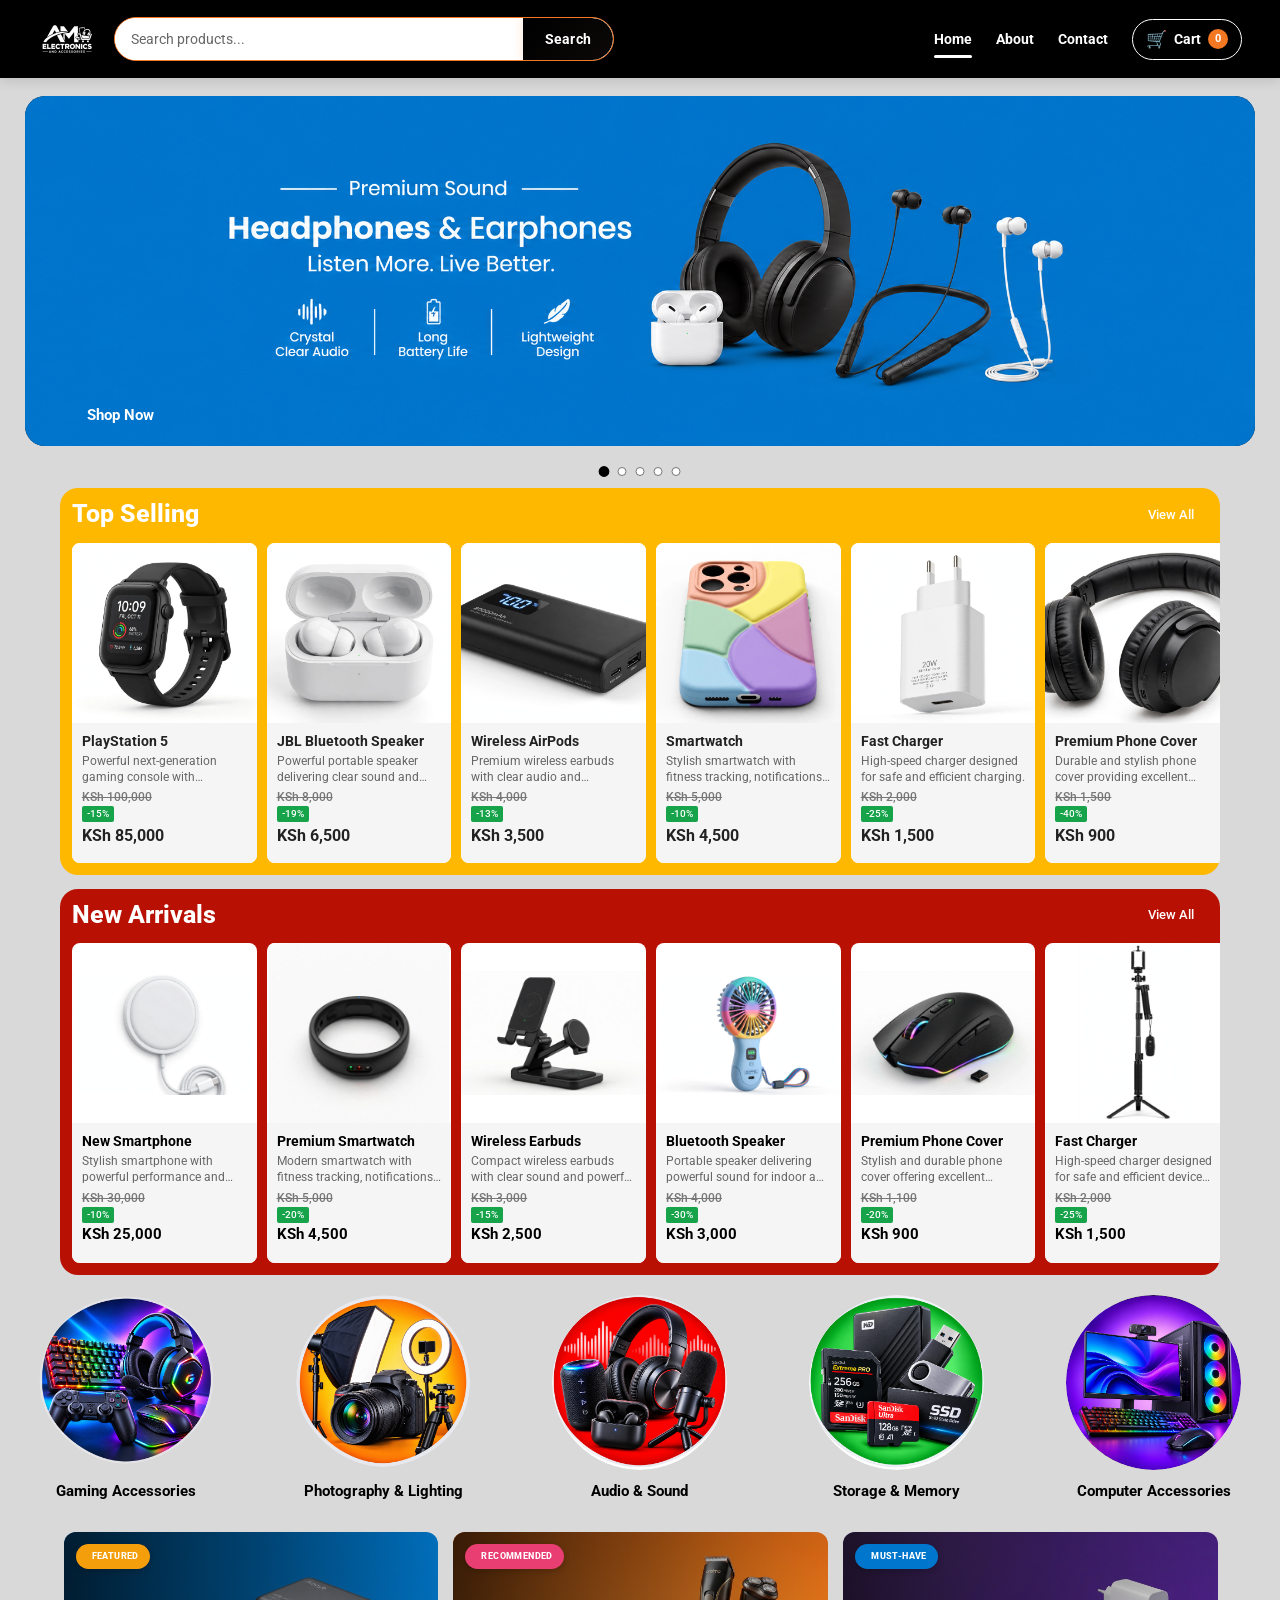
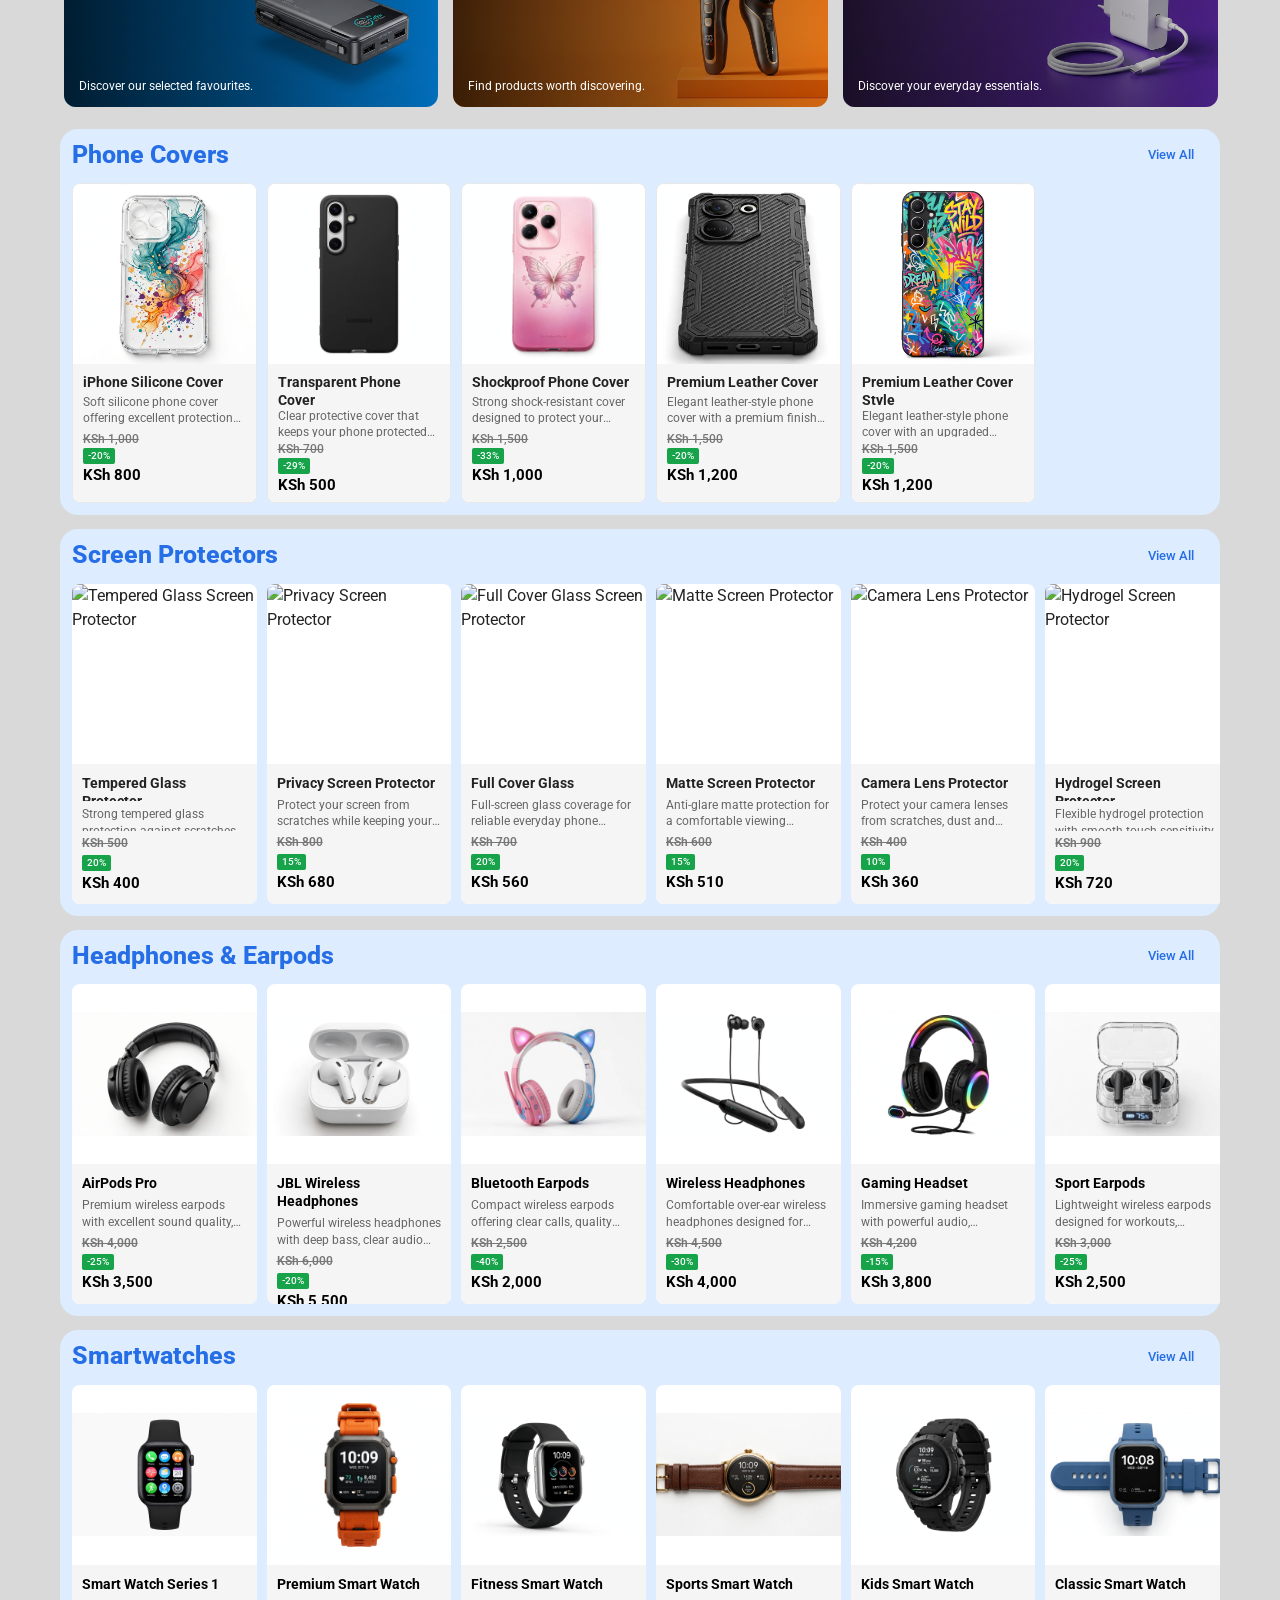
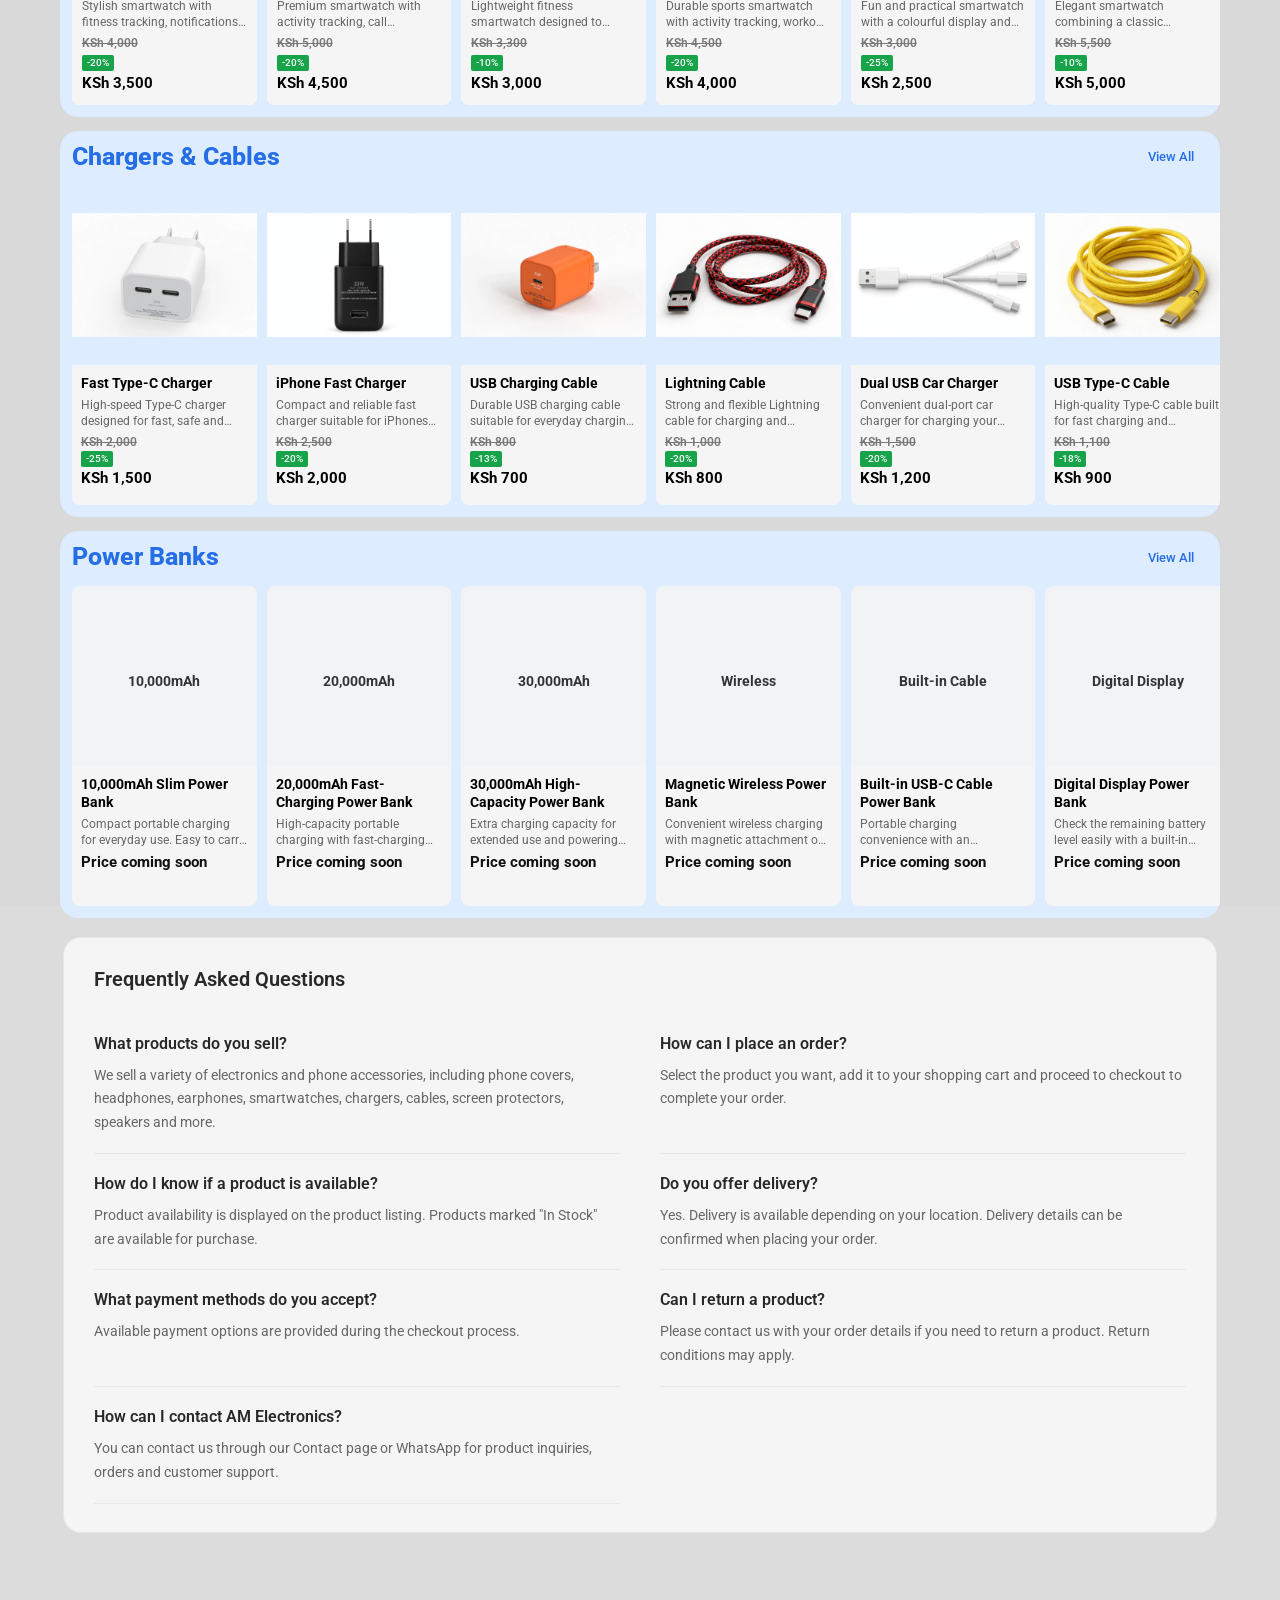
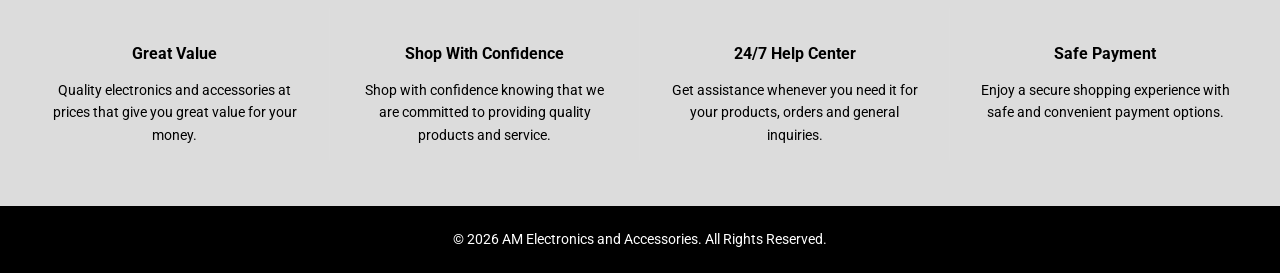
==== commit 64d92c92: "Update print statement from 'Hello' to 'Goodbye'" ====
--- a/index.html
+++ b/index.html
@@ -130,7 +130,7 @@
 
         <source
             media="(max-width: 600px)"
-            srcset="./images.html/Mobile/phone%20hero%20slide%201%20final.jpeg"
+            srcset="./images.html/Mobile/New%20and%20Final%20Phone%20Slide%201%20.jpg"
         >
 
         <img
@@ -3637,3 +3637,4 @@
 
 
 
+
--- a/Index.css
+++ b/Index.css
@@ -4184,9 +4184,9 @@
     .phone-cover-card .product-details-link {
         display: block;
         width: 100%;
-        height: 125px !important;
-        min-height: 125px !important;
-        flex: 0 0 125px !important;
+        height: 140px !important;
+        min-height: 140px !important;
+        flex: 0 0 140px !important;
         overflow: hidden;
     }
 
@@ -5346,8 +5346,8 @@
     .new-arrival-card {
         flex: 0 0 calc((100% - 12px) / 2.5);
         min-width: 0;
-        height: 245px !important;
-        min-height: 245px !important;
+        height: 260px !important;
+        min-height: 260px !important;
         display: flex;
         flex-direction: column;
         overflow: hidden;
@@ -5356,8 +5356,8 @@
     }
 
     .new-arrival-card > a:first-child {
-        height: 125px;
-        flex: 0 0 125px;
+        height: 140px;
+        flex: 0 0 140px;
         overflow: hidden;
     }
 
@@ -5460,19 +5460,20 @@
     }
 
     .new-arrival-card {
-        height: 235px !important;
-        min-height: 235px !important;
+        height: 260px !important;
+        min-height: 260px !important;
+        flex: 0 0 calc((100% - 12px) / 2.5);
     }
 
     .new-arrival-card > a:first-child {
-        height: 120px;
-        flex: 0 0 120px;
+        height: 140px;
+        flex: 0 0 140px;
     }
 
     .new-arrival-details {
-        height: 115px !important;
-        min-height: 115px !important;
-        flex: 0 0 115px !important;
+        height: 120px !important;
+        min-height: 120px !important;
+        flex: 0 0 120px !important;
         padding: 6px 7px !important;
     }
 
@@ -6913,8 +6914,8 @@
     .screen-protector-card {
         flex: 0 0 calc((100% - 12px) / 2.5);
         min-width: 0;
-        height: 245px !important;
-        min-height: 245px !important;
+        height: 260px !important;
+        min-height: 260px !important;
         display: flex;
         flex-direction: column;
         overflow: hidden;
@@ -6924,8 +6925,8 @@
 
     .screen-protector-card .screen-protector-image-link {
         width: 100%;
-        height: 125px;
-        flex: 0 0 125px;
+        height: 140px;
+        flex: 0 0 140px;
         overflow: hidden;
     }
 
@@ -7030,19 +7031,20 @@
     }
 
     .screen-protector-card {
-        height: 235px !important;
-        min-height: 235px !important;
+        height: 260px !important;
+        min-height: 260px !important;
+        flex: 0 0 calc((100% - 12px) / 2.5);
     }
 
     .screen-protector-card .screen-protector-image-link {
-        height: 120px;
-        flex: 0 0 120px;
+        height: 140px;
+        flex: 0 0 140px;
     }
 
     .screen-protector-details {
-        height: 115px !important;
-        min-height: 115px !important;
-        flex: 0 0 115px !important;
+        height: 120px !important;
+        min-height: 120px !important;
+        flex: 0 0 120px !important;
         padding: 6px 7px !important;
     }
 
@@ -8044,8 +8046,8 @@
     .headphones-card {
         flex: 0 0 calc((100% - 12px) / 2.5);
         min-width: 0;
-        height: 245px !important;
-        min-height: 245px !important;
+        height: 260px !important;
+        min-height: 260px !important;
         display: flex;
         flex-direction: column;
         overflow: hidden;
@@ -8055,8 +8057,8 @@
 
     .headphones-image {
         width: 100%;
-        height: 125px;
-        flex: 0 0 125px;
+        height: 140px;
+        flex: 0 0 140px;
         overflow: hidden;
     }
 
@@ -8156,19 +8158,20 @@
     }
 
     .headphones-card {
-        height: 235px !important;
-        min-height: 235px !important;
+        height: 260px !important;
+        min-height: 260px !important;
+        flex: 0 0 calc((100% - 12px) / 2.5);
     }
 
     .headphones-image {
-        height: 120px;
-        flex: 0 0 120px;
+        height: 140px;
+        flex: 0 0 140px;
     }
 
     .headphones-details {
-        height: 115px !important;
-        min-height: 115px !important;
-        flex: 0 0 115px !important;
+        height: 120px !important;
+        min-height: 120px !important;
+        flex: 0 0 120px !important;
         padding: 6px 7px !important;
     }
 
@@ -9089,7 +9092,7 @@
     .smartwatch-card {
         flex: 0 0 calc((100% - 12px) / 2.5);
         width: calc((100% - 12px) / 2.5);
-        height: 245px;
+        height: 260px;
         scroll-snap-align: start;
         display: flex;
         flex-direction: column;
@@ -9097,8 +9100,8 @@
     }
 
     .smartwatch-image {
-        height: 125px;
-        flex: 0 0 125px;
+        height: 140px;
+        flex: 0 0 140px;
         min-height: 0;
     }
 
@@ -9177,6 +9180,7 @@
 
     .smartwatch-card {
         height: 235px;
+        flex: 0 0 calc((100% - 12px) / 2.5);
     }
 
     .smartwatch-image {
@@ -10122,7 +10126,7 @@
     .chargers-cables-card {
         flex: 0 0 calc((100% - 12px) / 2.5);
         width: calc((100% - 12px) / 2.5);
-        height: 245px;
+        height: 260px;
         scroll-snap-align: start;
         display: flex;
         flex-direction: column;
@@ -10130,8 +10134,8 @@
     }
 
     .chargers-cables-image {
-        height: 125px;
-        flex: 0 0 125px;
+        height: 140px;
+        flex: 0 0 140px;
         min-height: 0;
     }
 
@@ -10207,17 +10211,18 @@
     }
 
     .chargers-cables-card {
-        height: 235px;
+        height: 260px;
+        flex: 0 0 calc((100% - 12px) / 2.5);
     }
 
     .chargers-cables-image {
+        height: 140px;
+        flex: 0 0 140px;
+    }
+
+    .chargers-cables-details {
         height: 120px;
         flex: 0 0 120px;
-    }
-
-    .chargers-cables-details {
-        height: 115px;
-        flex: 0 0 115px;
         padding: 8px;
     }
 
@@ -11022,7 +11027,7 @@
     .power-banks-card {
         flex: 0 0 calc((100% - 12px) / 2.5);
         width: calc((100% - 12px) / 2.5);
-        height: 245px;
+        height: 260px;
         scroll-snap-align: start;
         display: flex;
         flex-direction: column;
@@ -11030,8 +11035,8 @@
     }
 
     .power-banks-product-link {
-        height: 125px;
-        flex: 0 0 125px;
+        height: 140px;
+        flex: 0 0 140px;
         min-height: 0;
     }
 
@@ -11114,17 +11119,18 @@
     }
 
     .power-banks-card {
-        height: 235px;
+        height: 260px;
+        flex: 0 0 calc((100% - 12px) / 2.5);
     }
 
     .power-banks-product-link {
+        height: 140px;
+        flex: 0 0 140px;
+    }
+
+    .power-banks-details {
         height: 120px;
         flex: 0 0 120px;
-    }
-
-    .power-banks-details {
-        height: 115px;
-        flex: 0 0 115px;
         padding: 8px;
     }
 
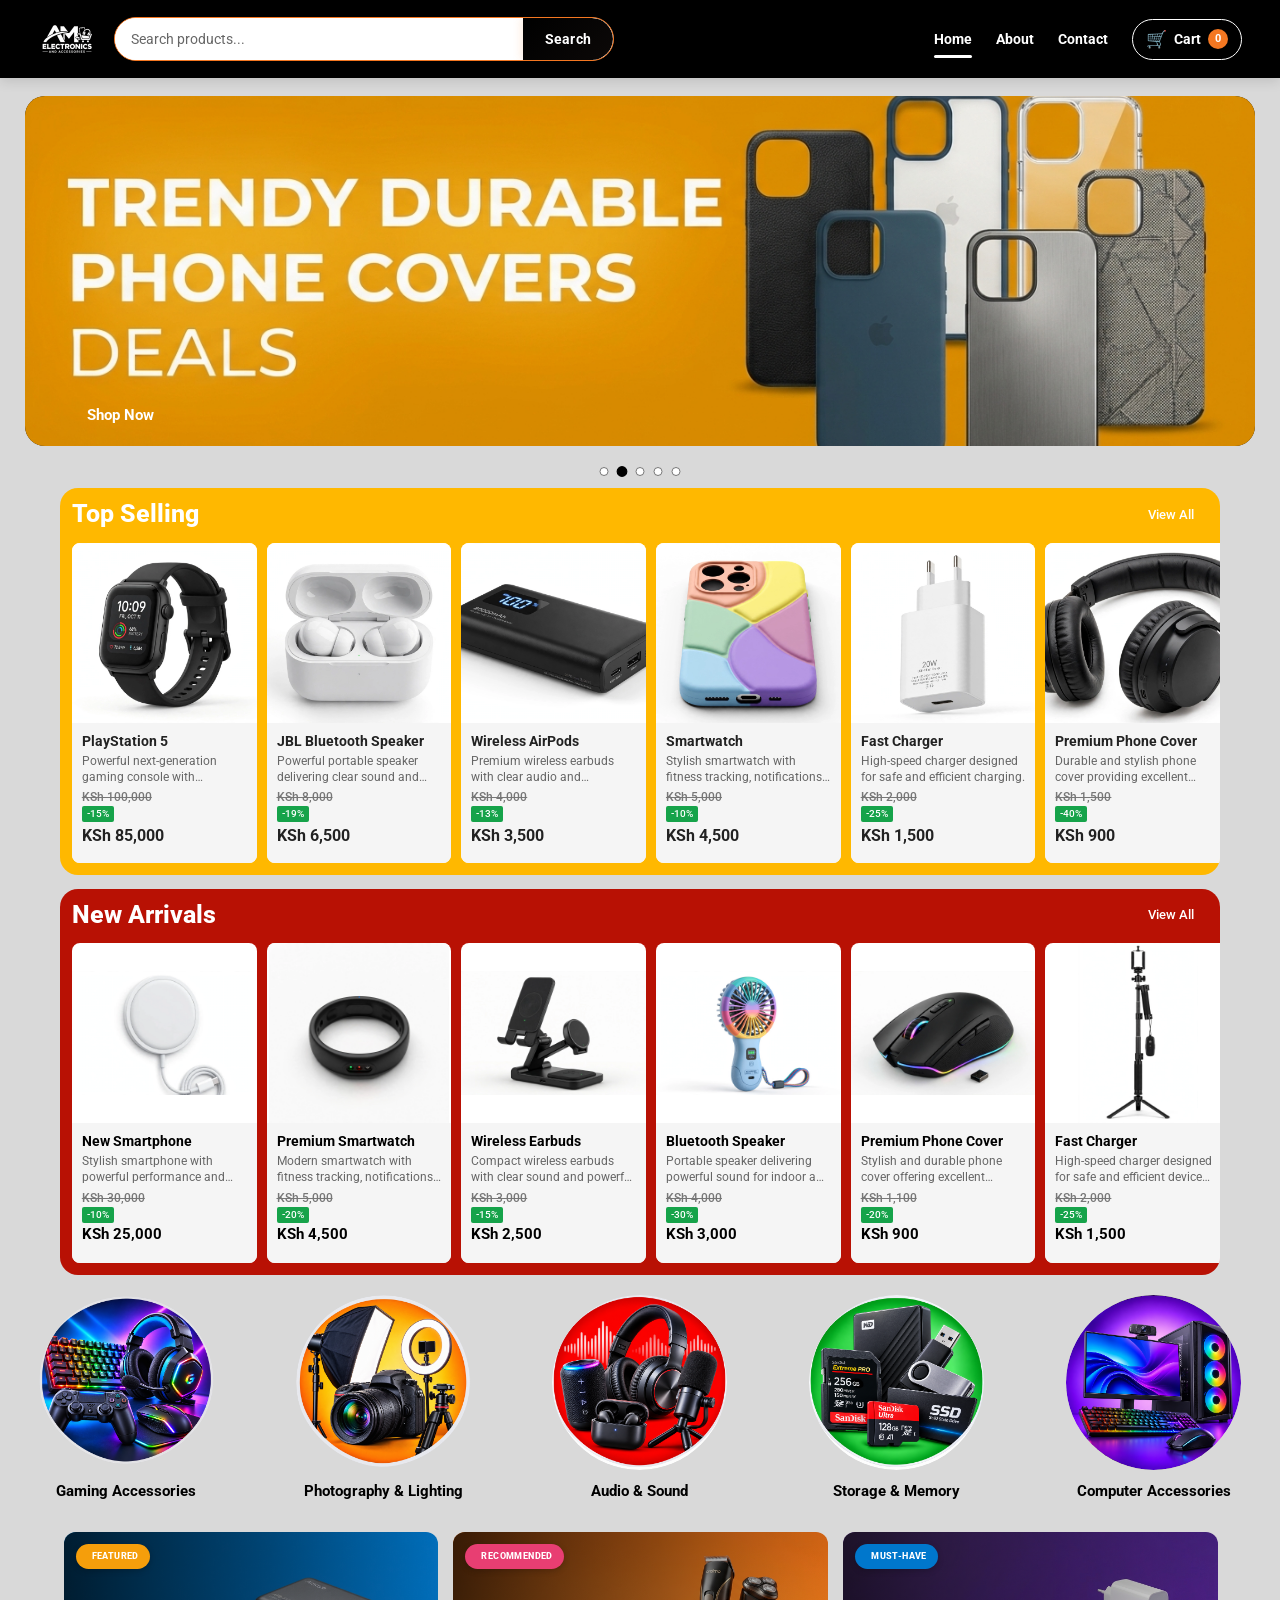
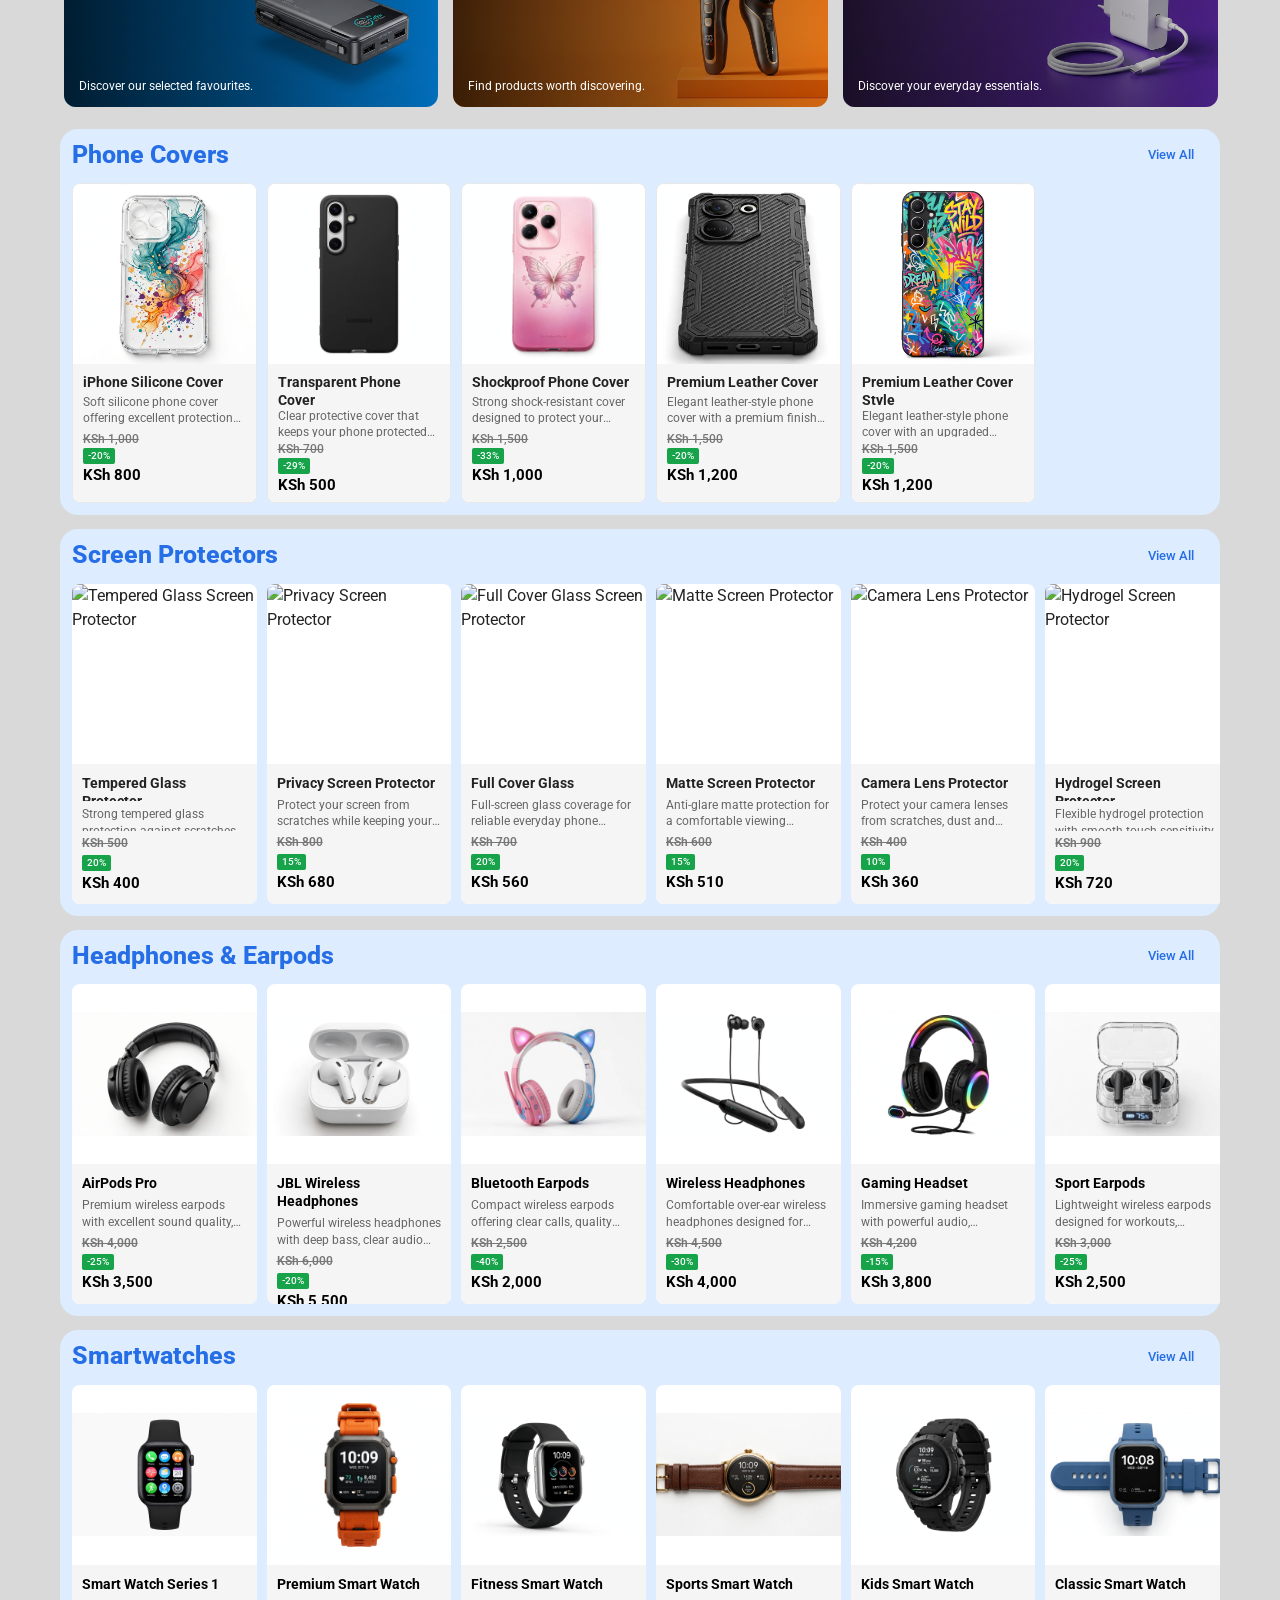
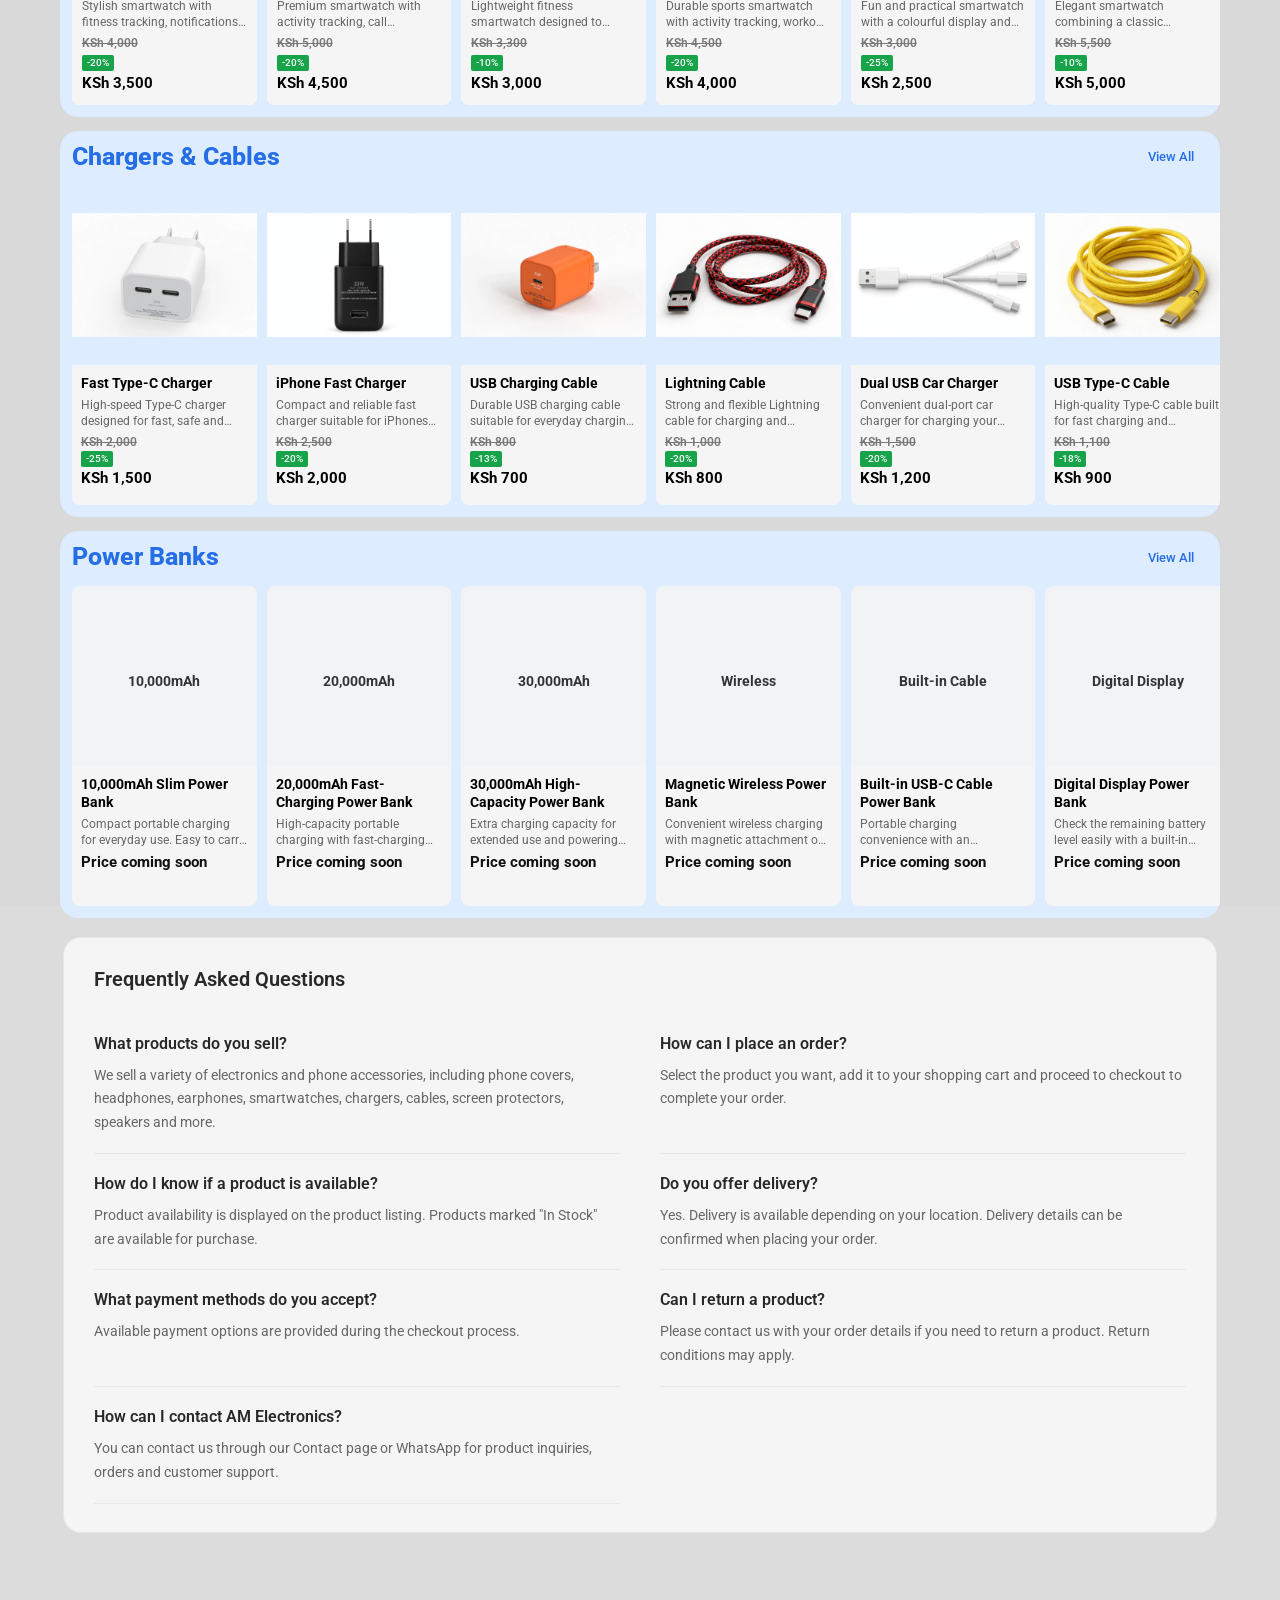
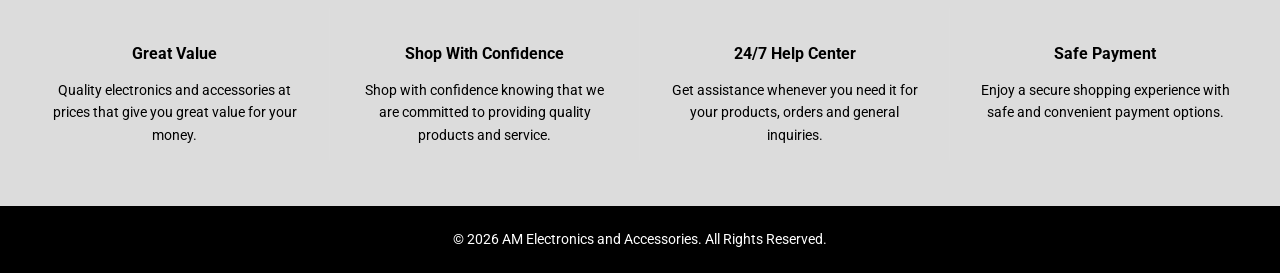
==== commit b19bed9f: "Update print statement from 'Hello' to 'Goodbye'" ====
--- a/index.html
+++ b/index.html
@@ -158,7 +158,7 @@
             <picture>
                 <source
                     media="(max-width: 600px)"
-                    srcset="./images.html/Mobile/Phone%20hero%20slide%202%20final%20edit.png"
+                    srcset="./images.html/Mobile/New%20and%20Final%20Phone%20Slide%202.jpg"
                 >
 
                 <img
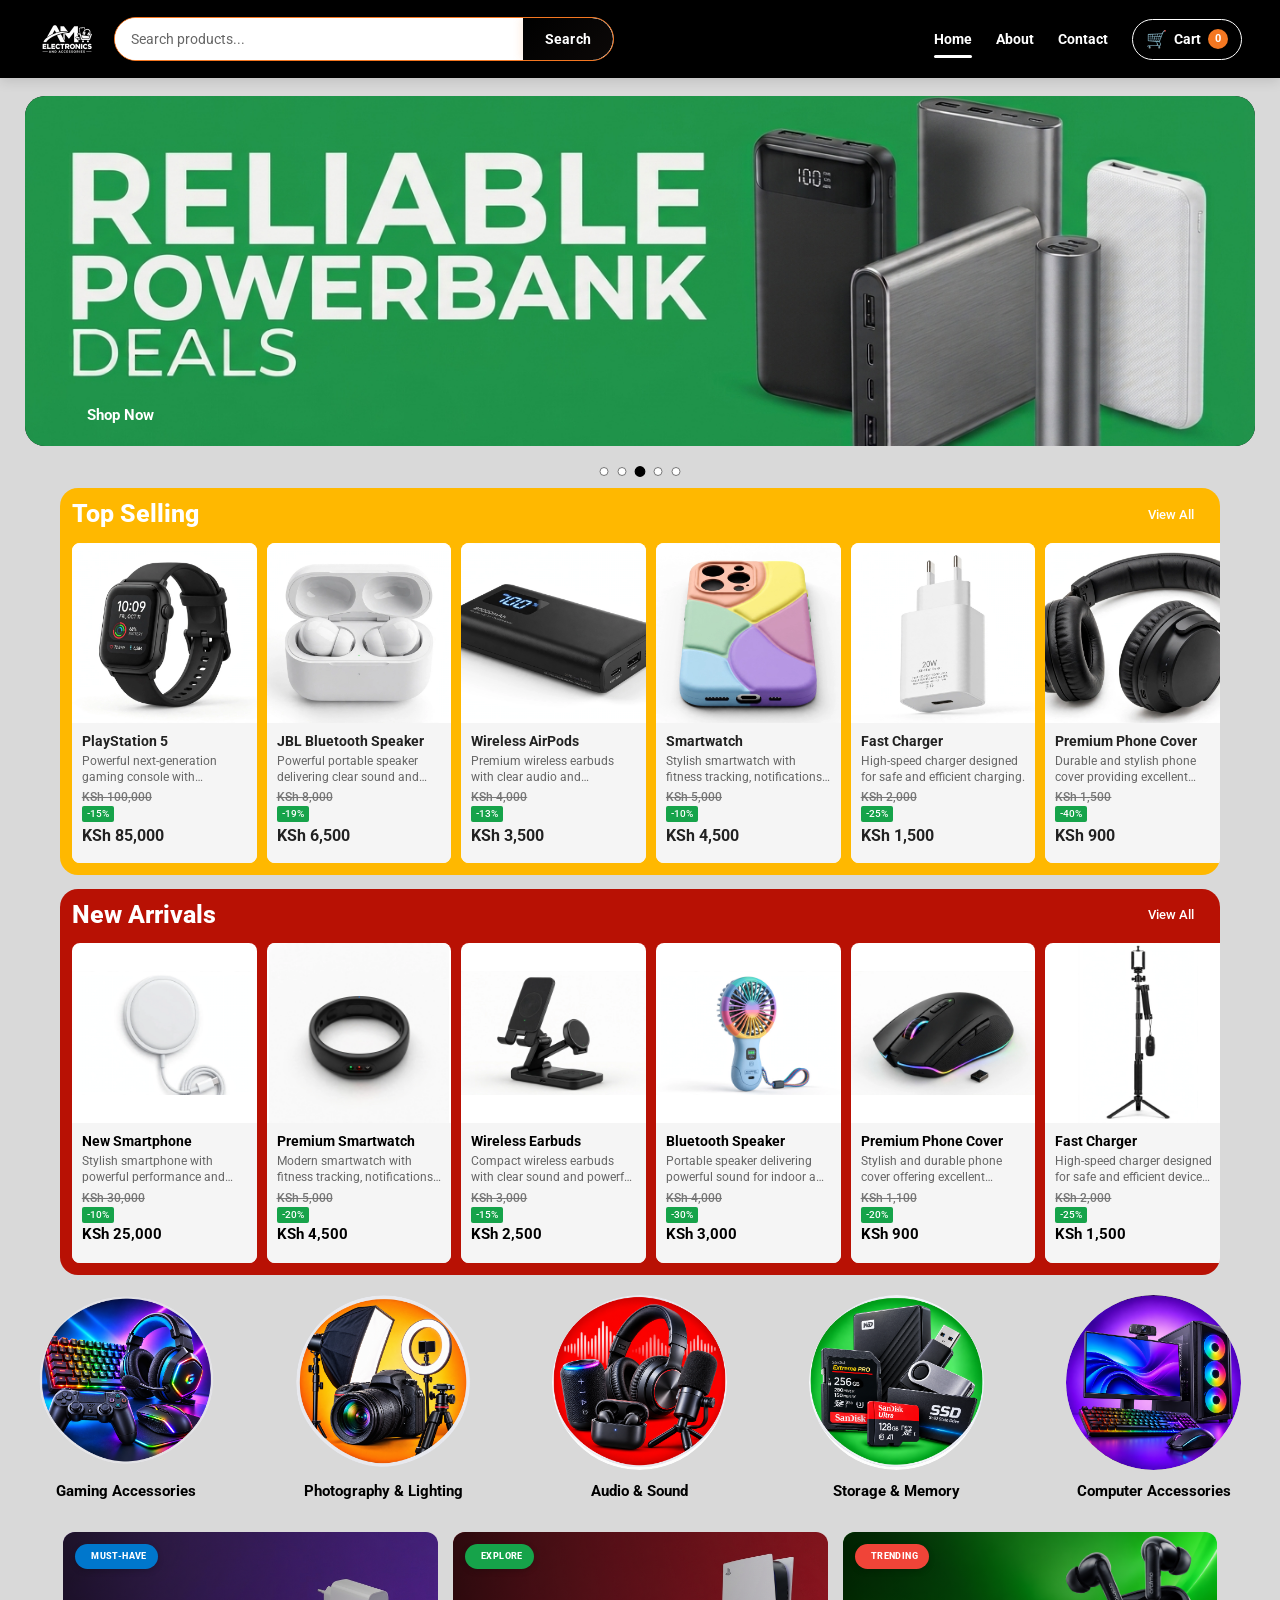
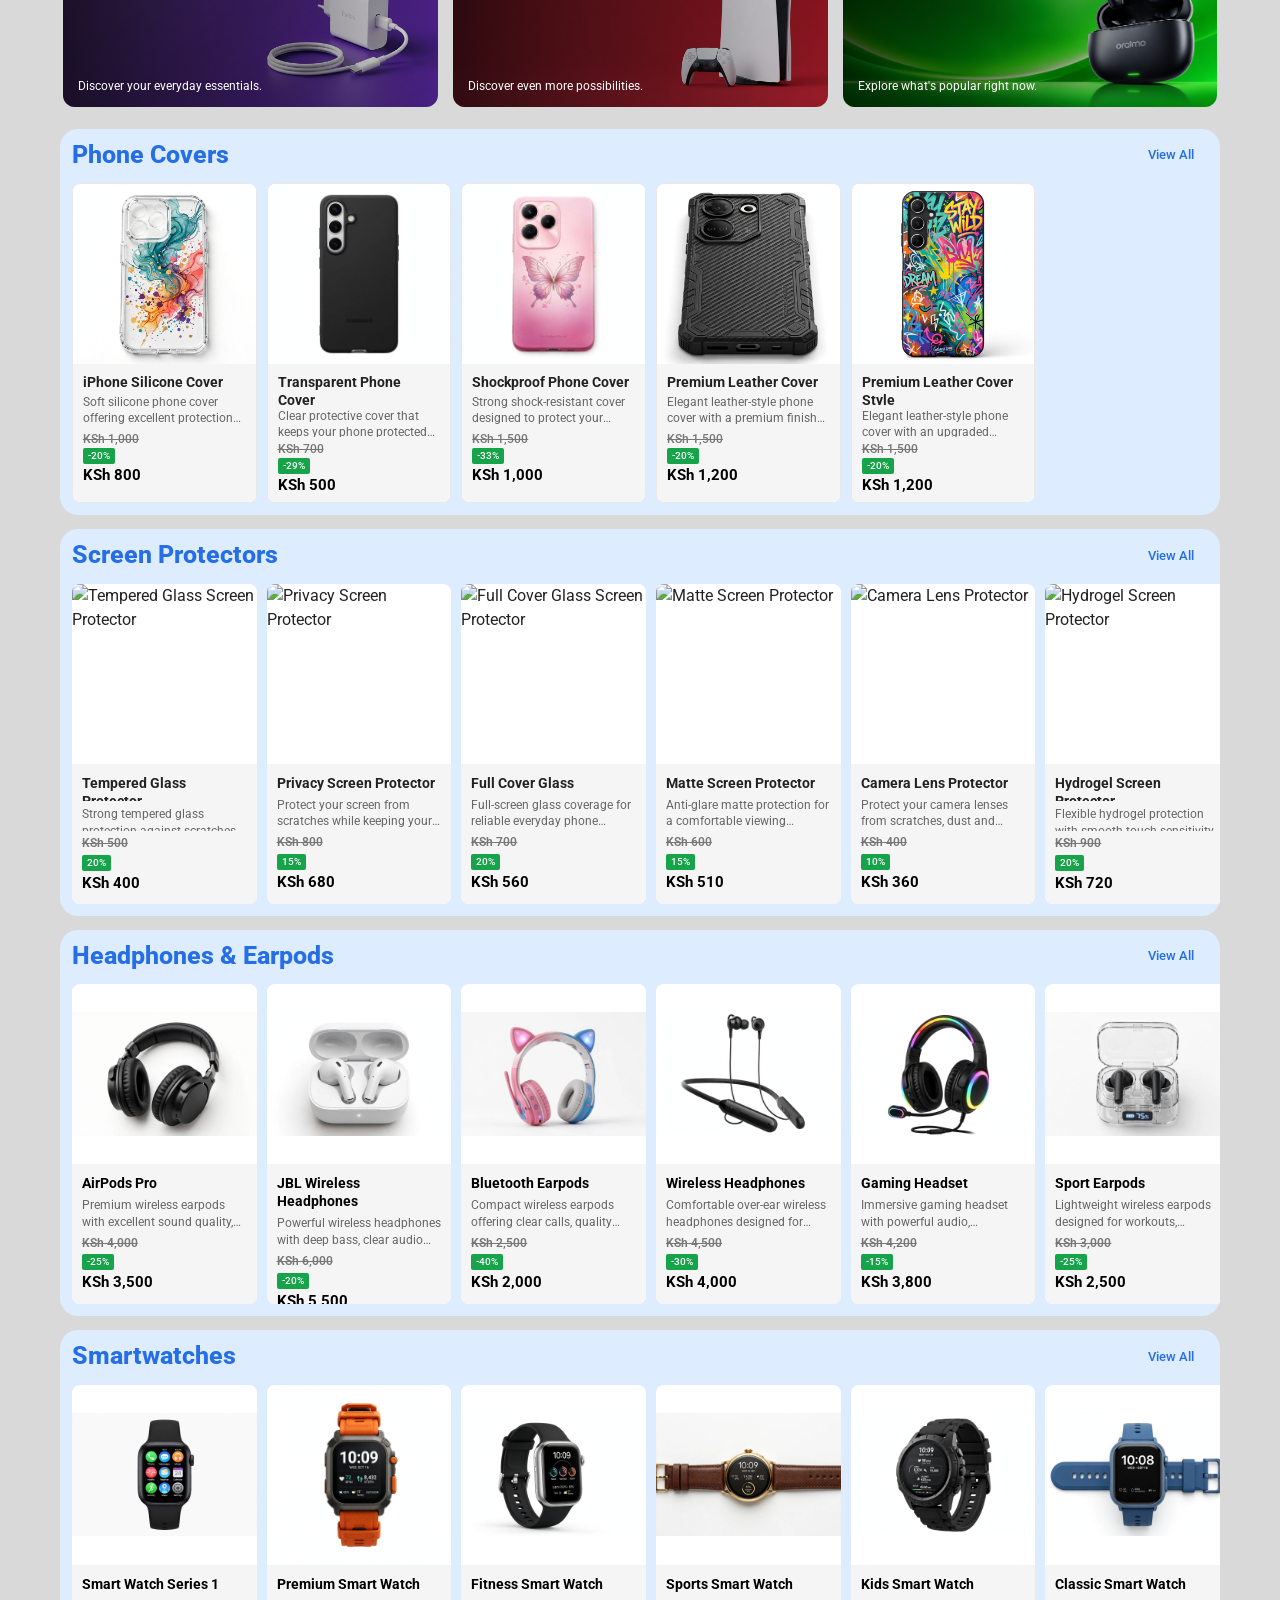
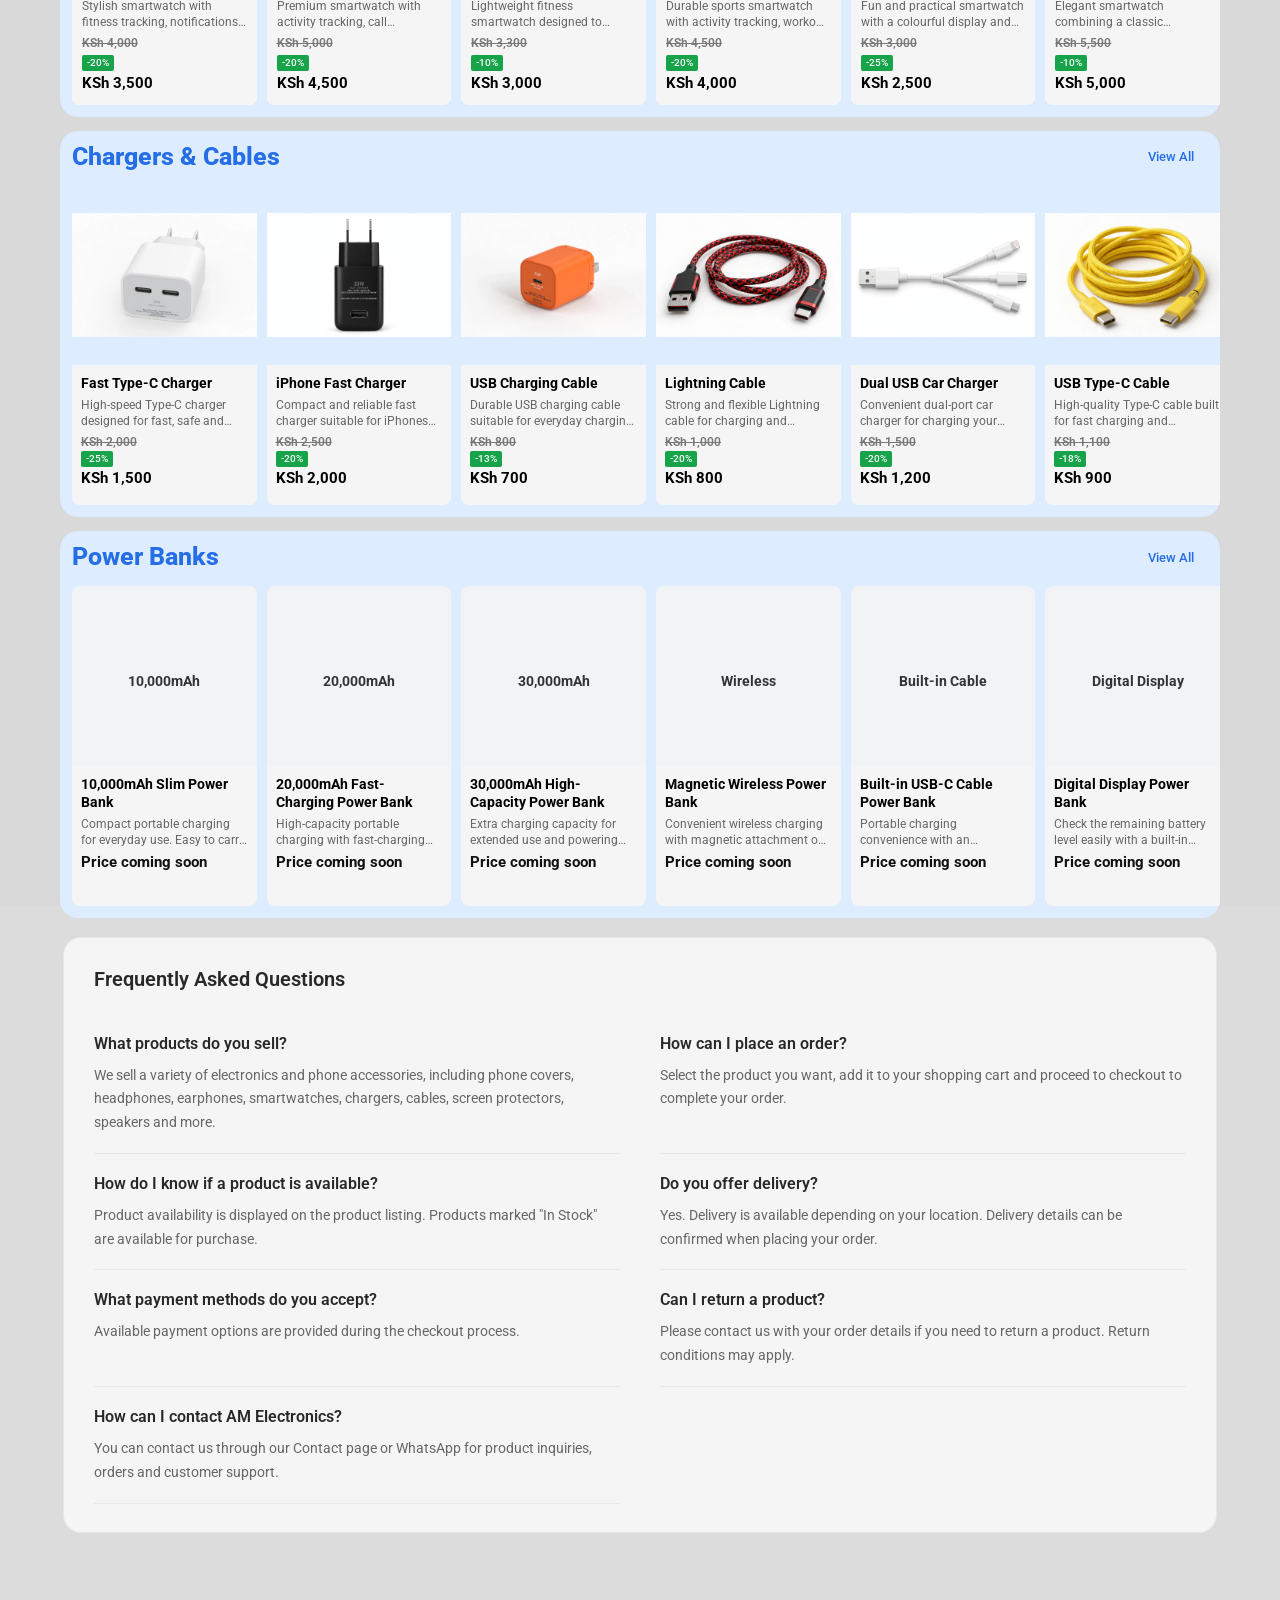
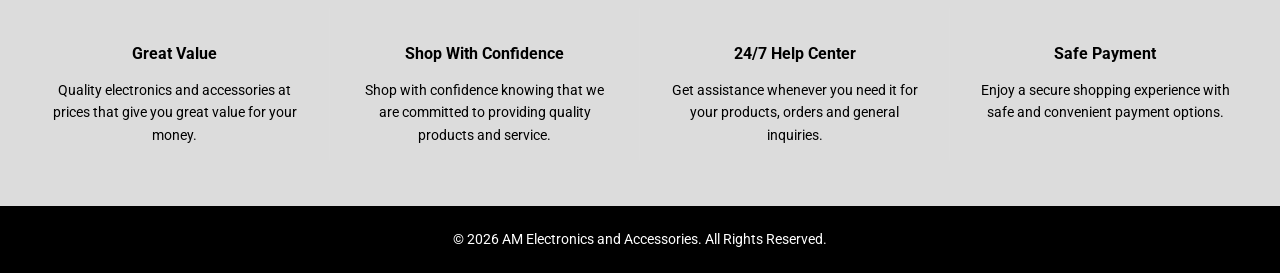
==== commit c51a2046: "Update index.html" ====
--- a/index.html
+++ b/index.html
@@ -182,7 +182,7 @@
             <picture>
                 <source
                     media="(max-width: 600px)"
-                    srcset="./images.html/Mobile/Phone%20hero%20slide%203.png"
+                    srcset="./images.html/Mobile/New%20and%20Final%20Phone%20Slide%203.jpg"
                 >
 
                 <img
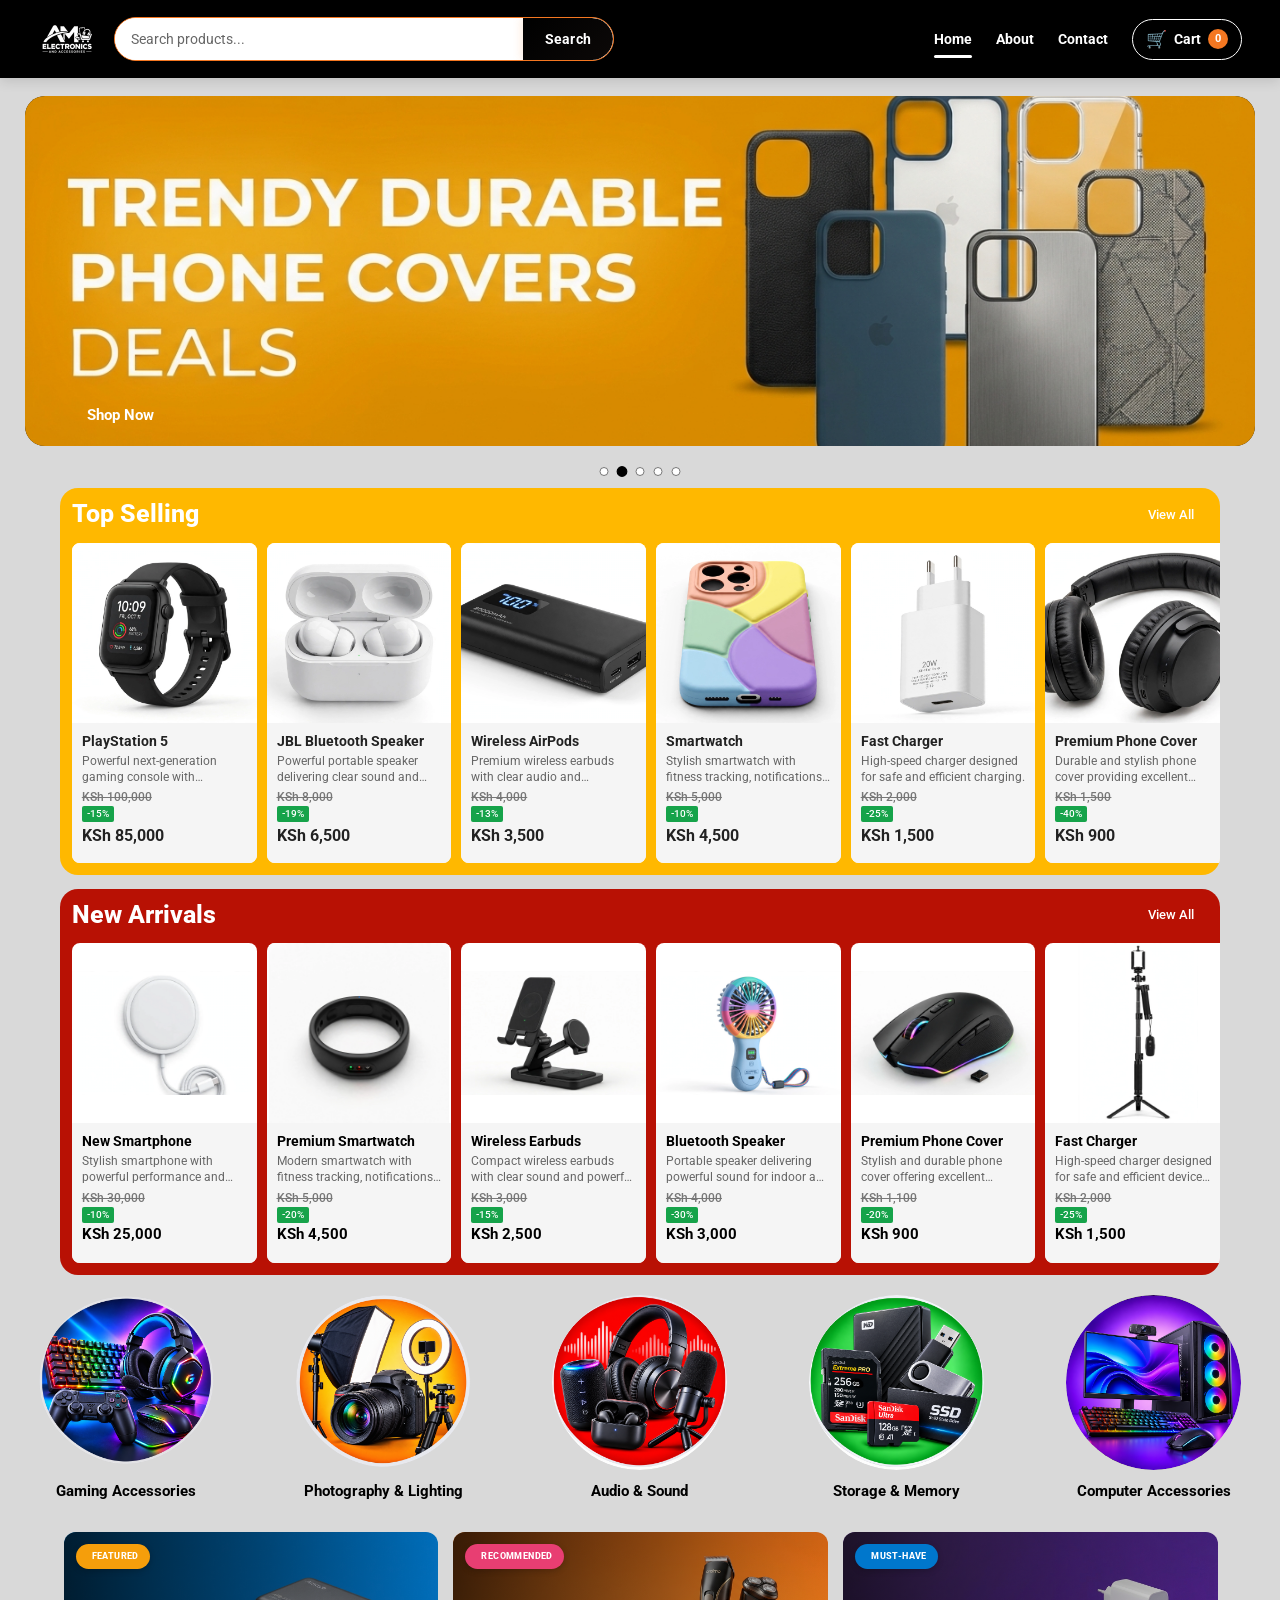
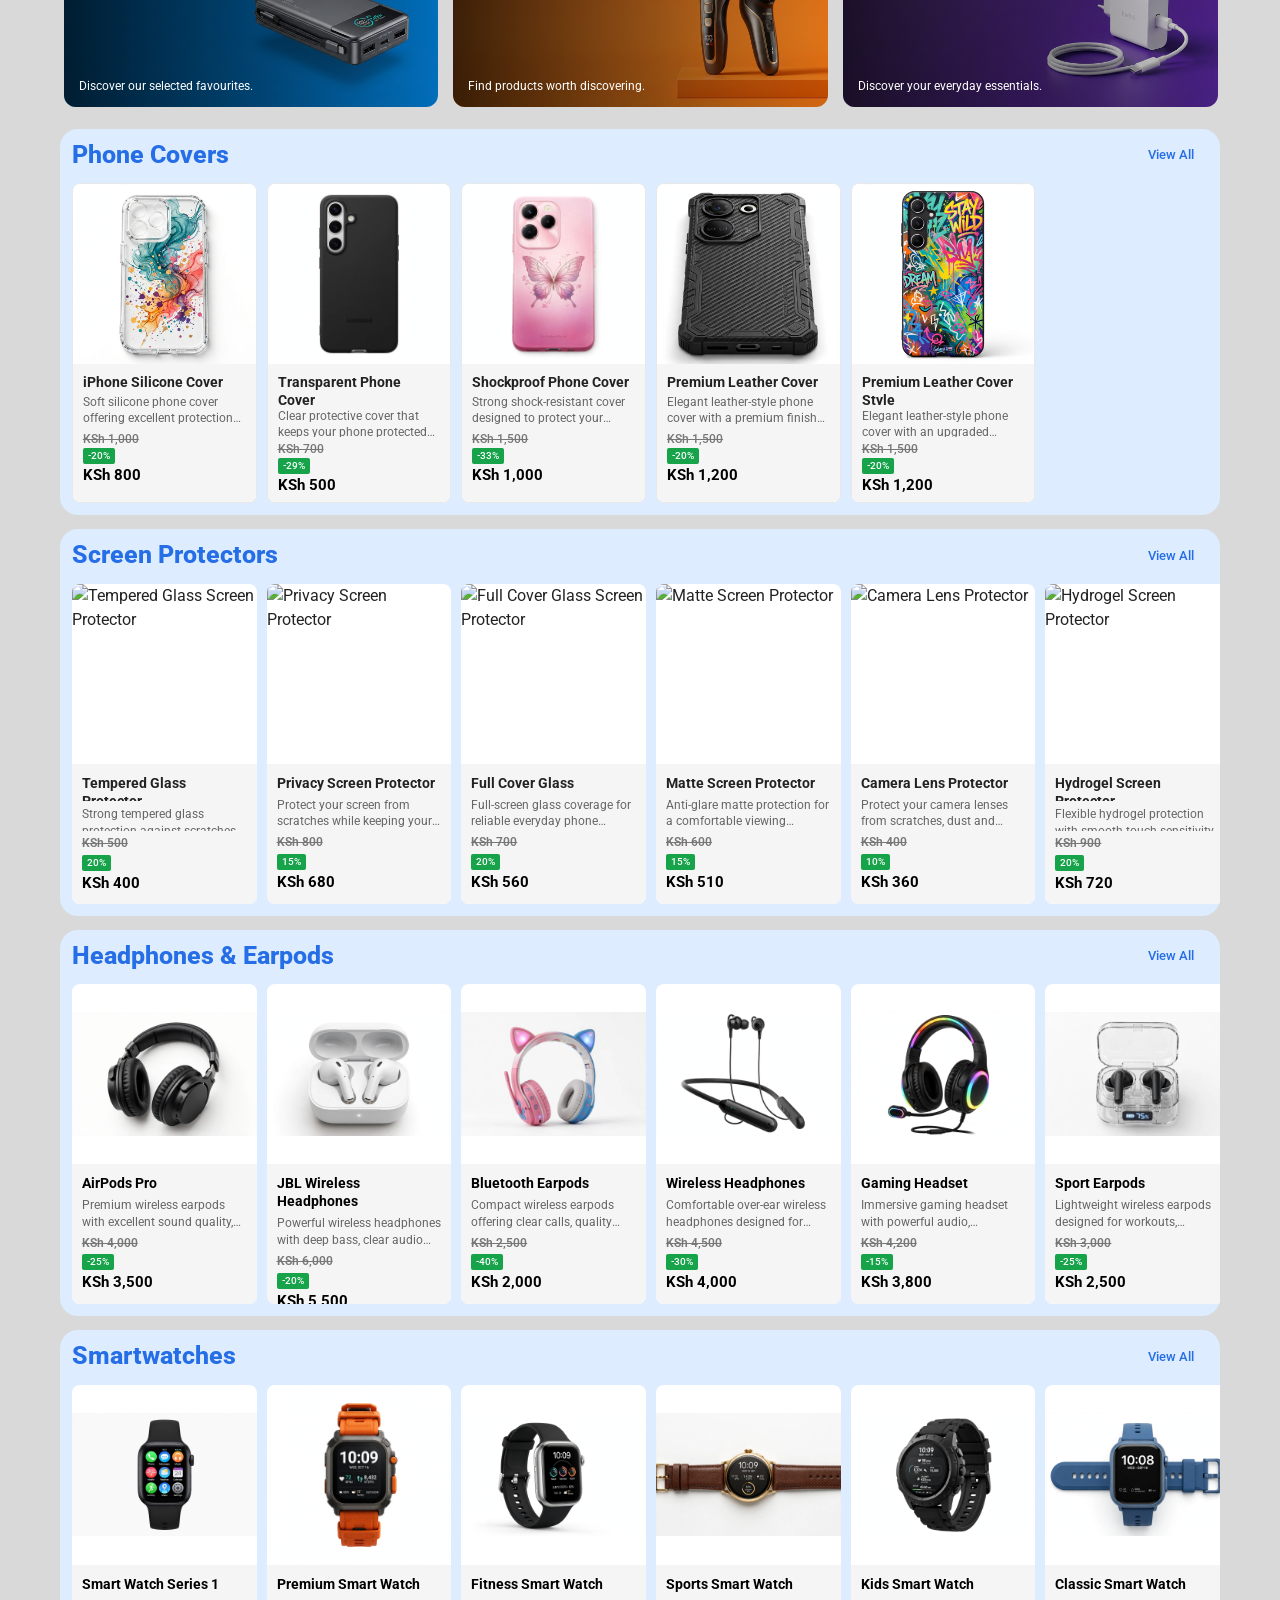
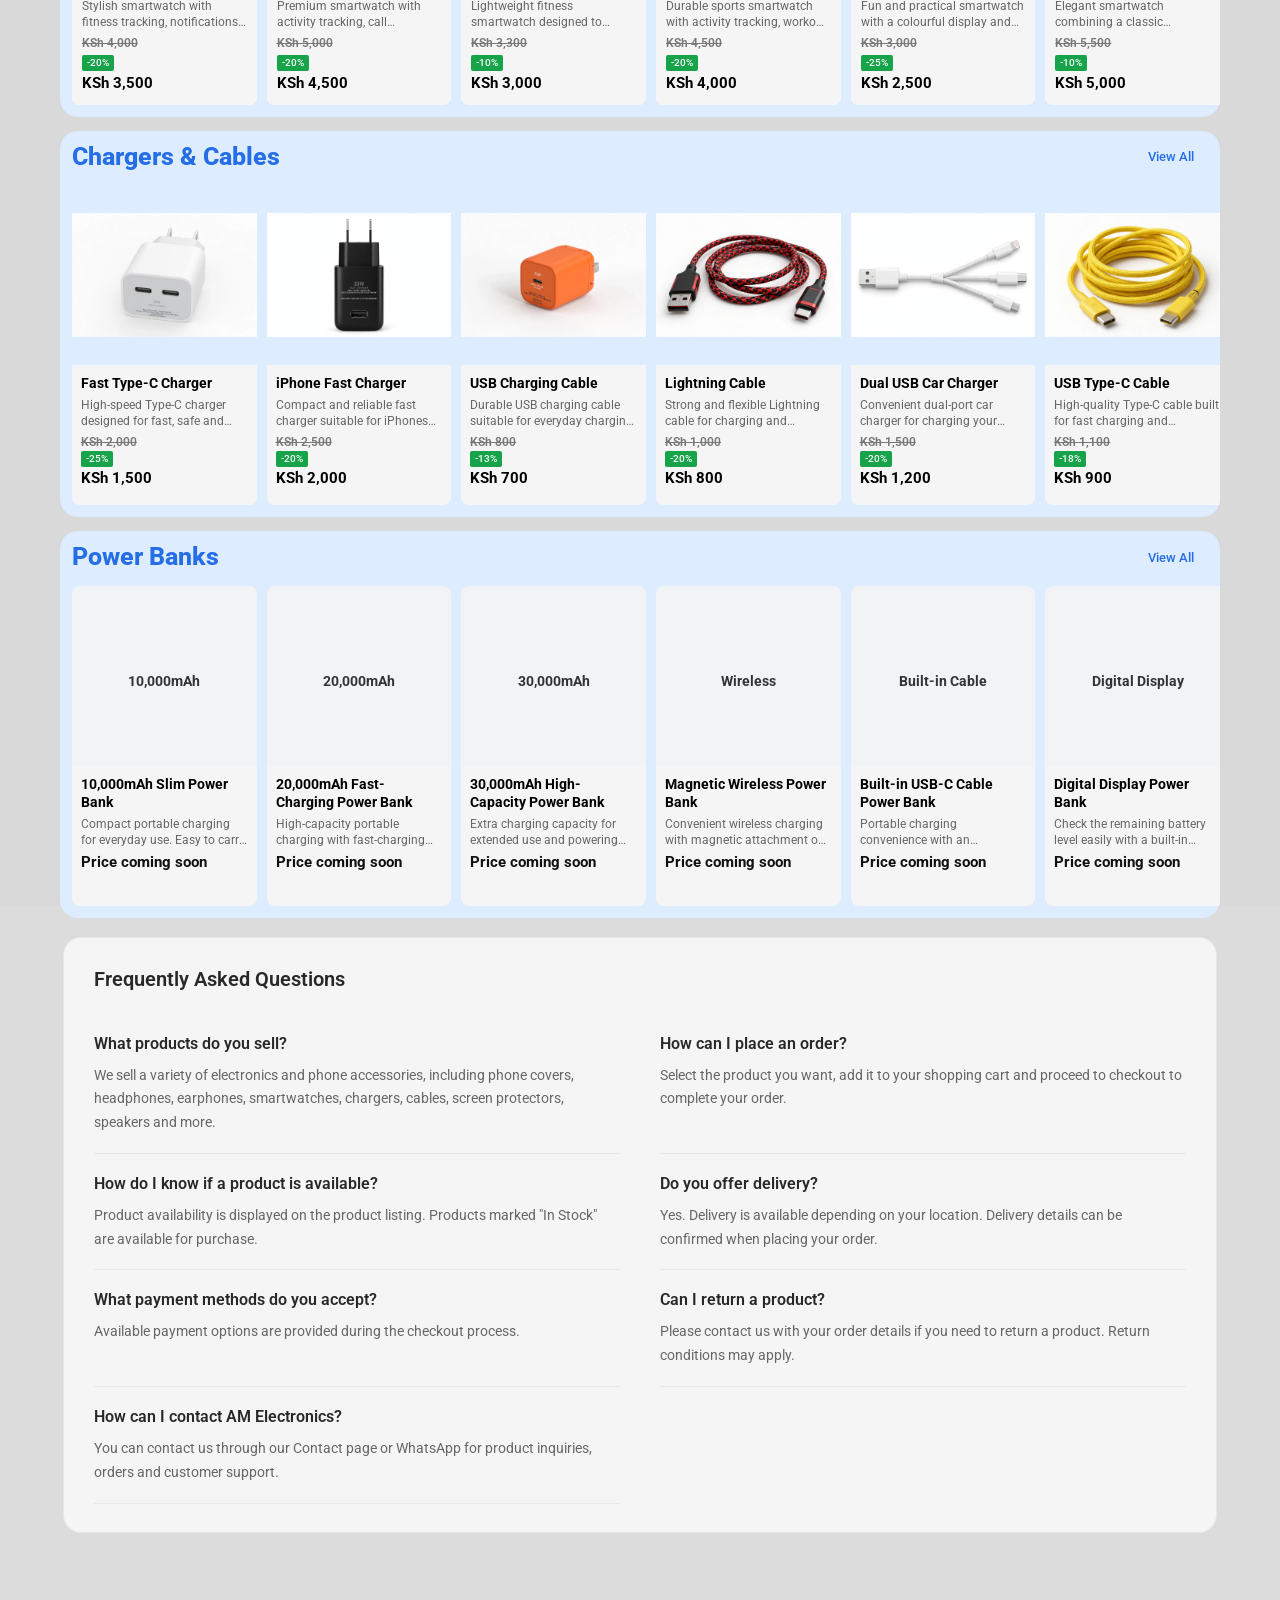
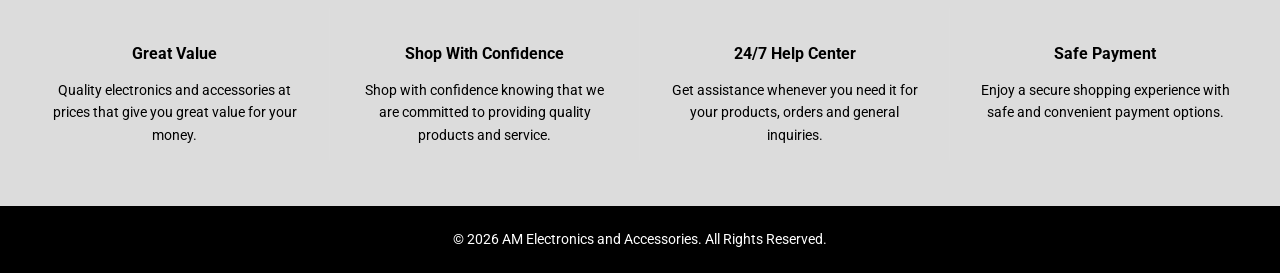
==== commit 5792e2dc: "Update index.html" ====
--- a/index.html
+++ b/index.html
@@ -206,7 +206,7 @@
             <picture>
                 <source
                     media="(max-width: 600px)"
-                    srcset="images.html/mobile/hero-slide-4.png"
+                    srcset="./images.html/Mobile/New%20and%20Final%20Phone%20Slide%204.jpg"
                 >
 
                 <img
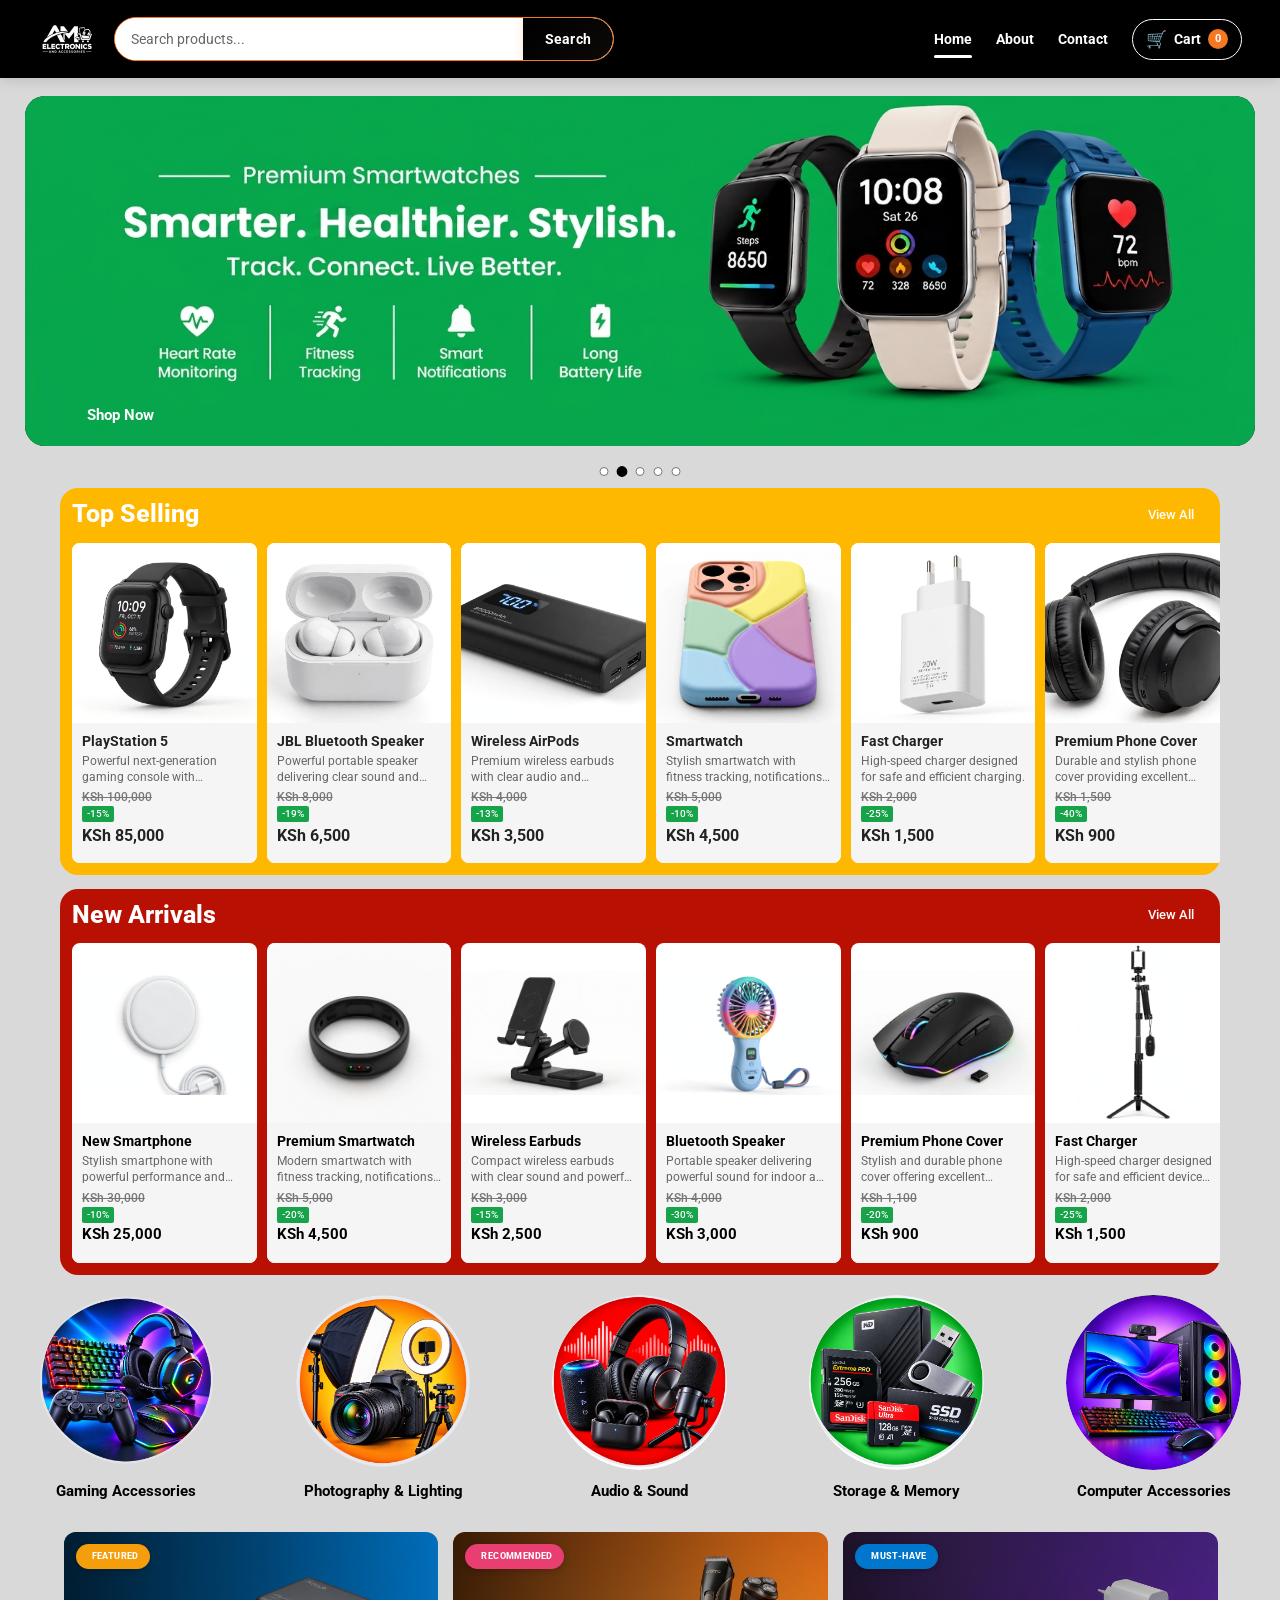
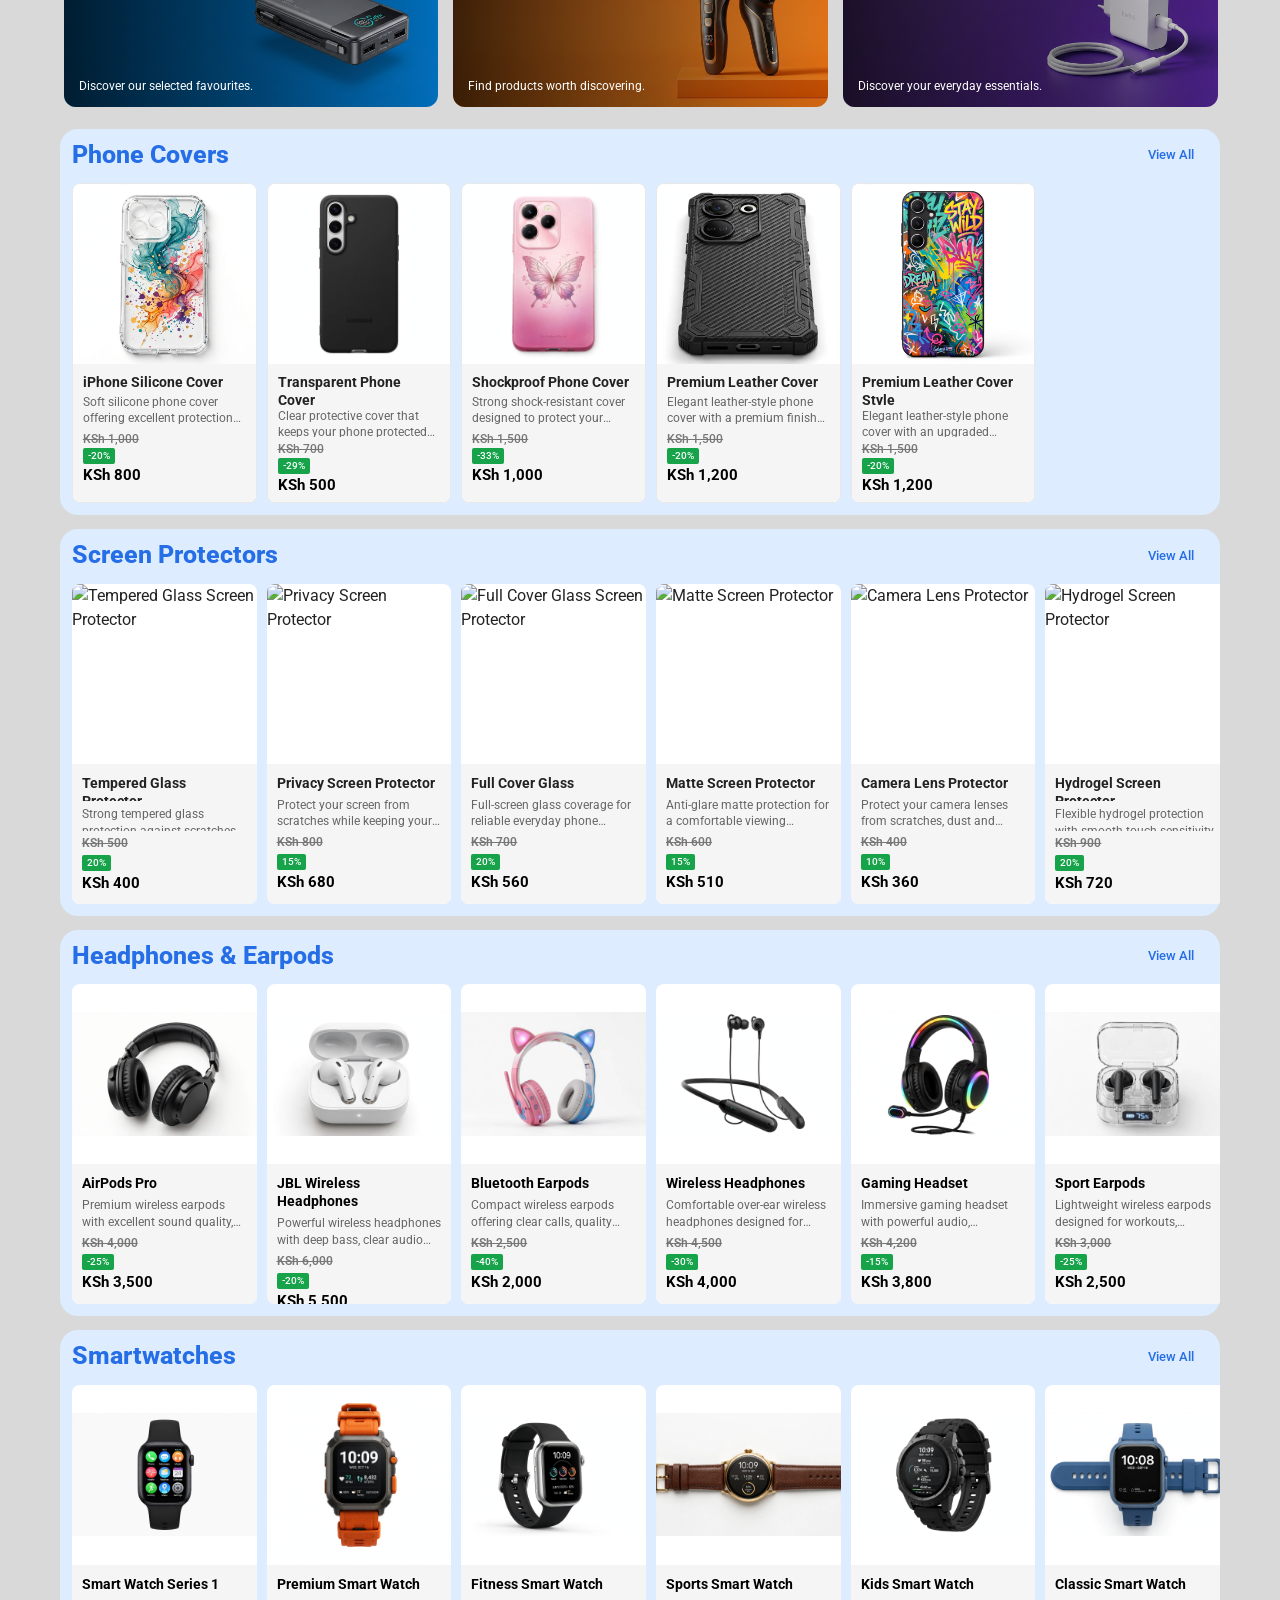
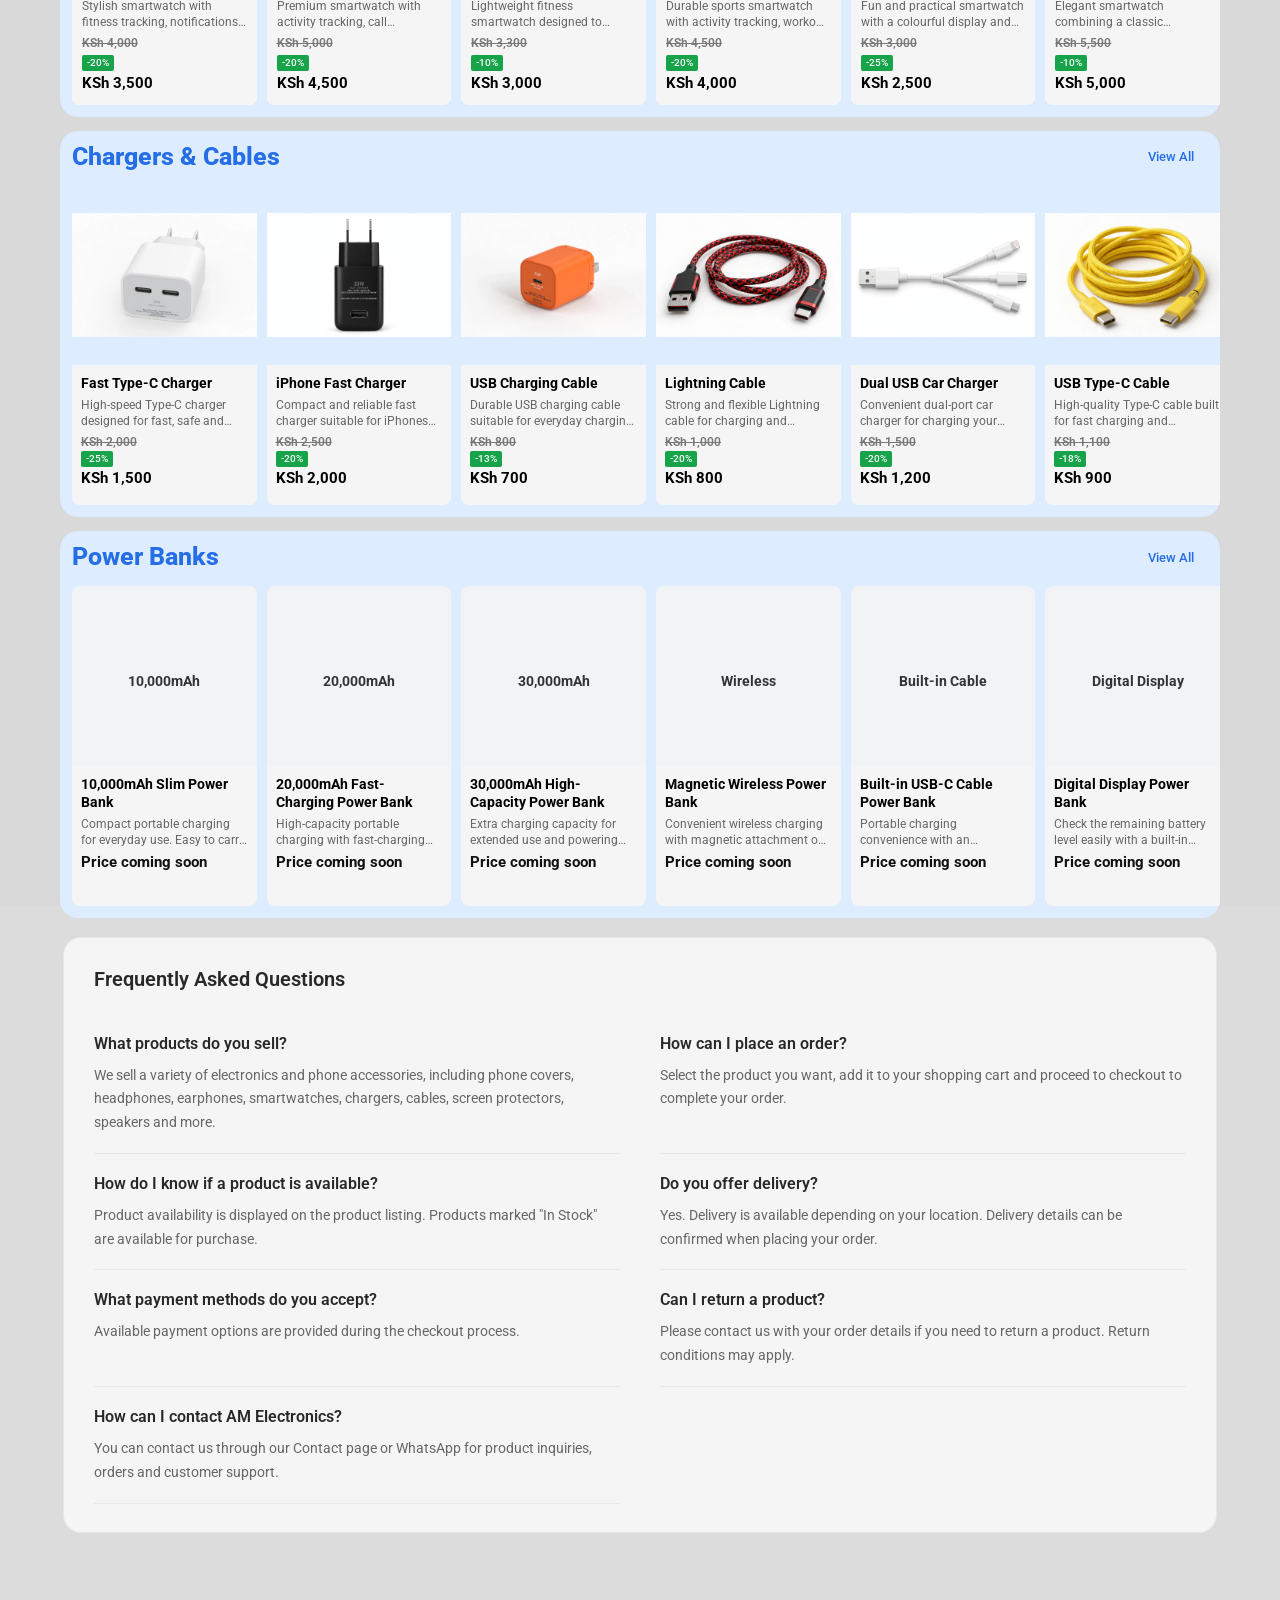
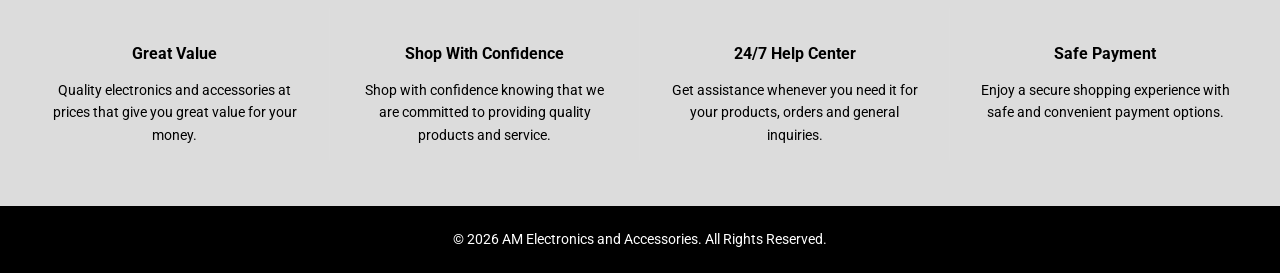
==== commit 499bc2ca: "Update print statement from 'Hello' to 'Goodbye'" ====
--- a/index.html
+++ b/index.html
@@ -210,7 +210,7 @@
                 >
 
                 <img
-                    src="images.html/Fast Charging Accessories on Blue.png"
+                    src="./images.html/New%20and%20Final%20Desktop%20Slide%204.jpg"
                     alt="Power banks"
                 >
             </picture>
@@ -230,7 +230,7 @@
             <picture>
                 <source
                     media="(max-width: 600px)"
-                    srcset="./images.html/Mobile/Phone%20hero%20slide%205.png"
+                    srcset="./images.html/Mobile/New%20and%20Final%20Phone%20Slide%205.jpg"
                 >
 
                 <img
